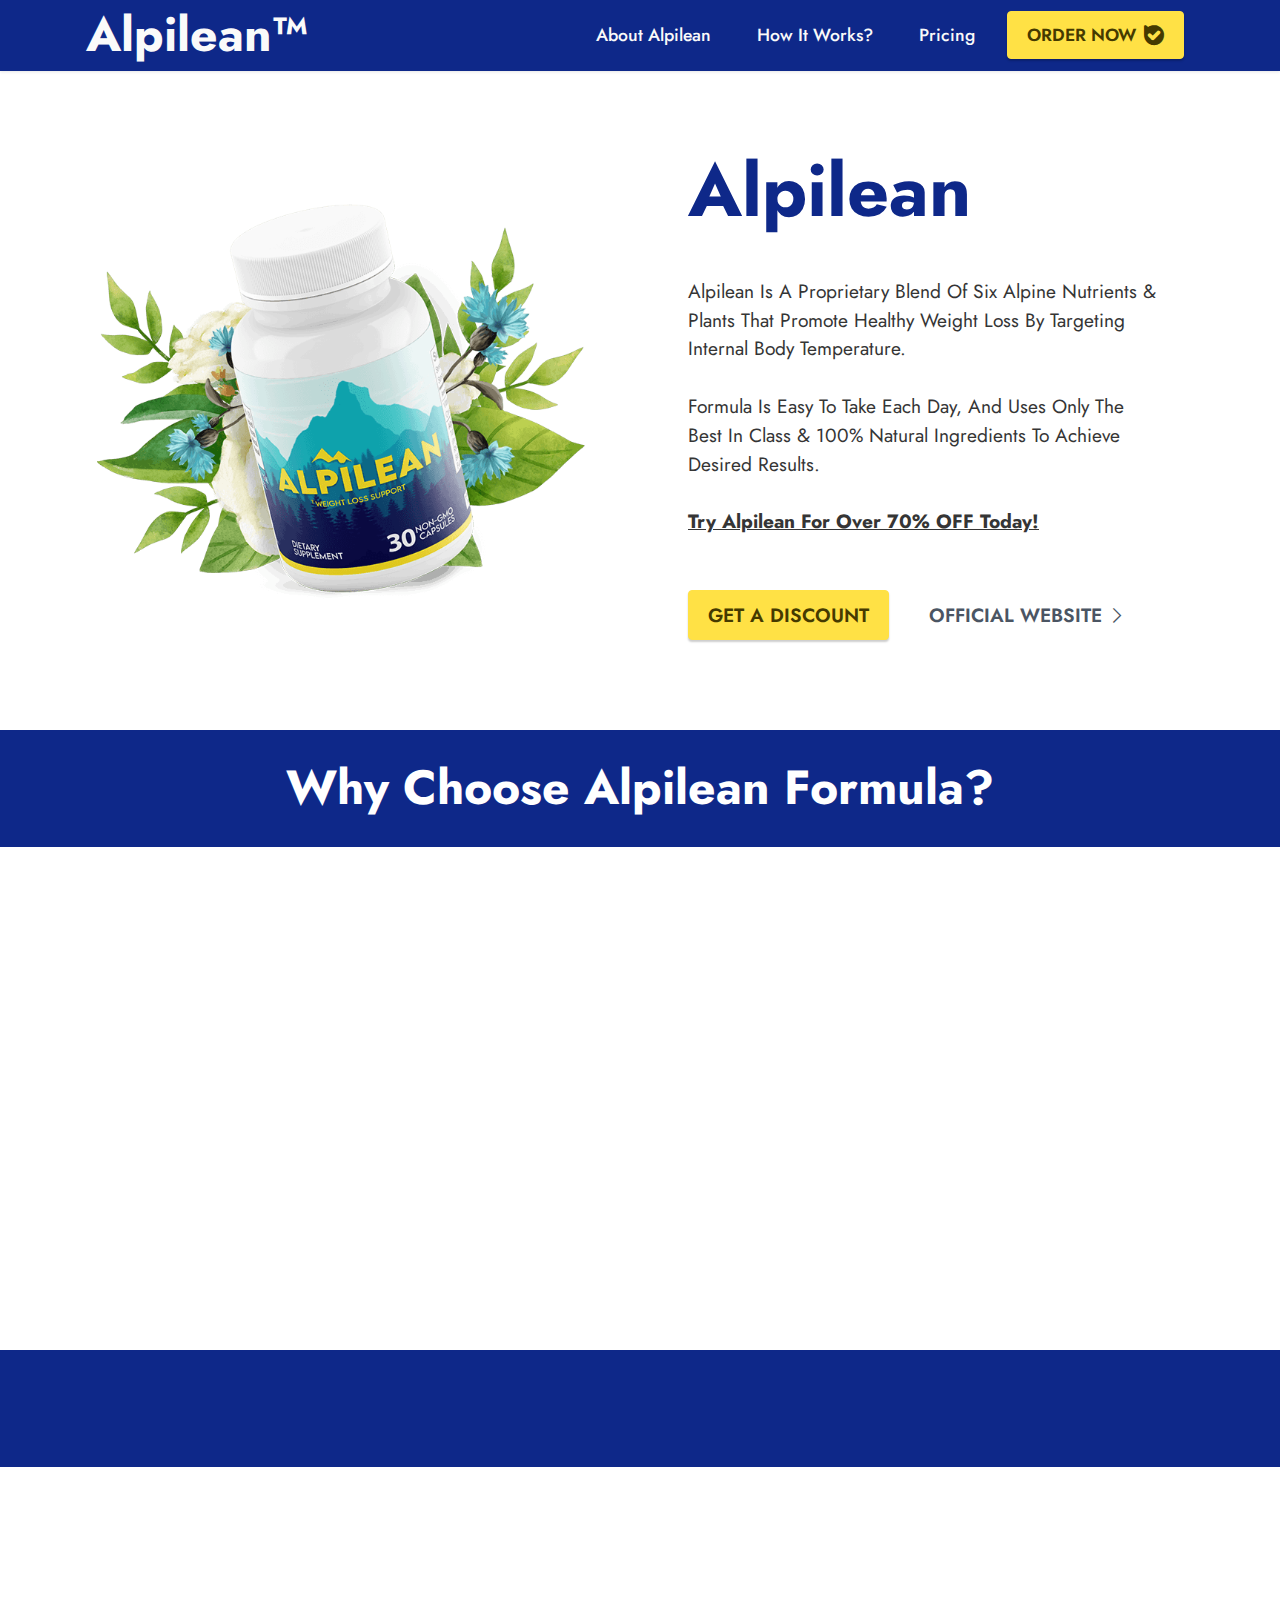
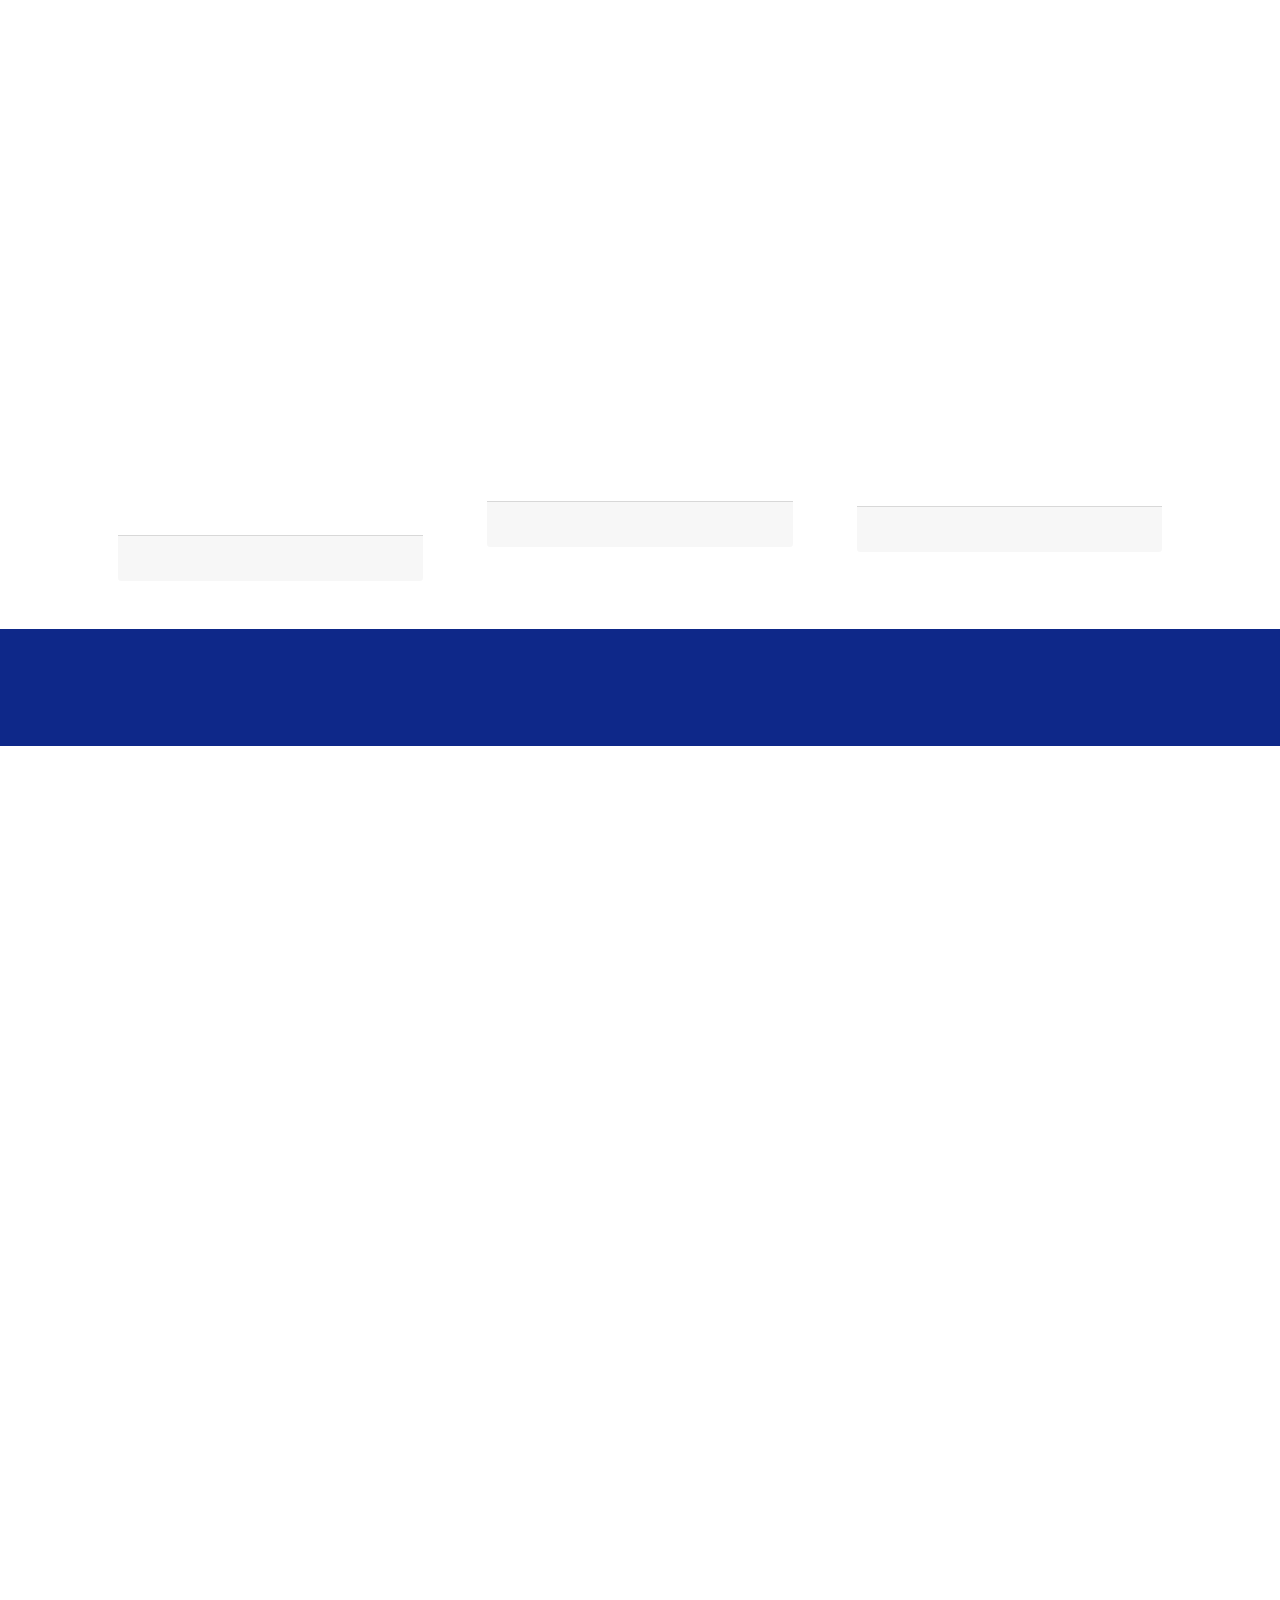
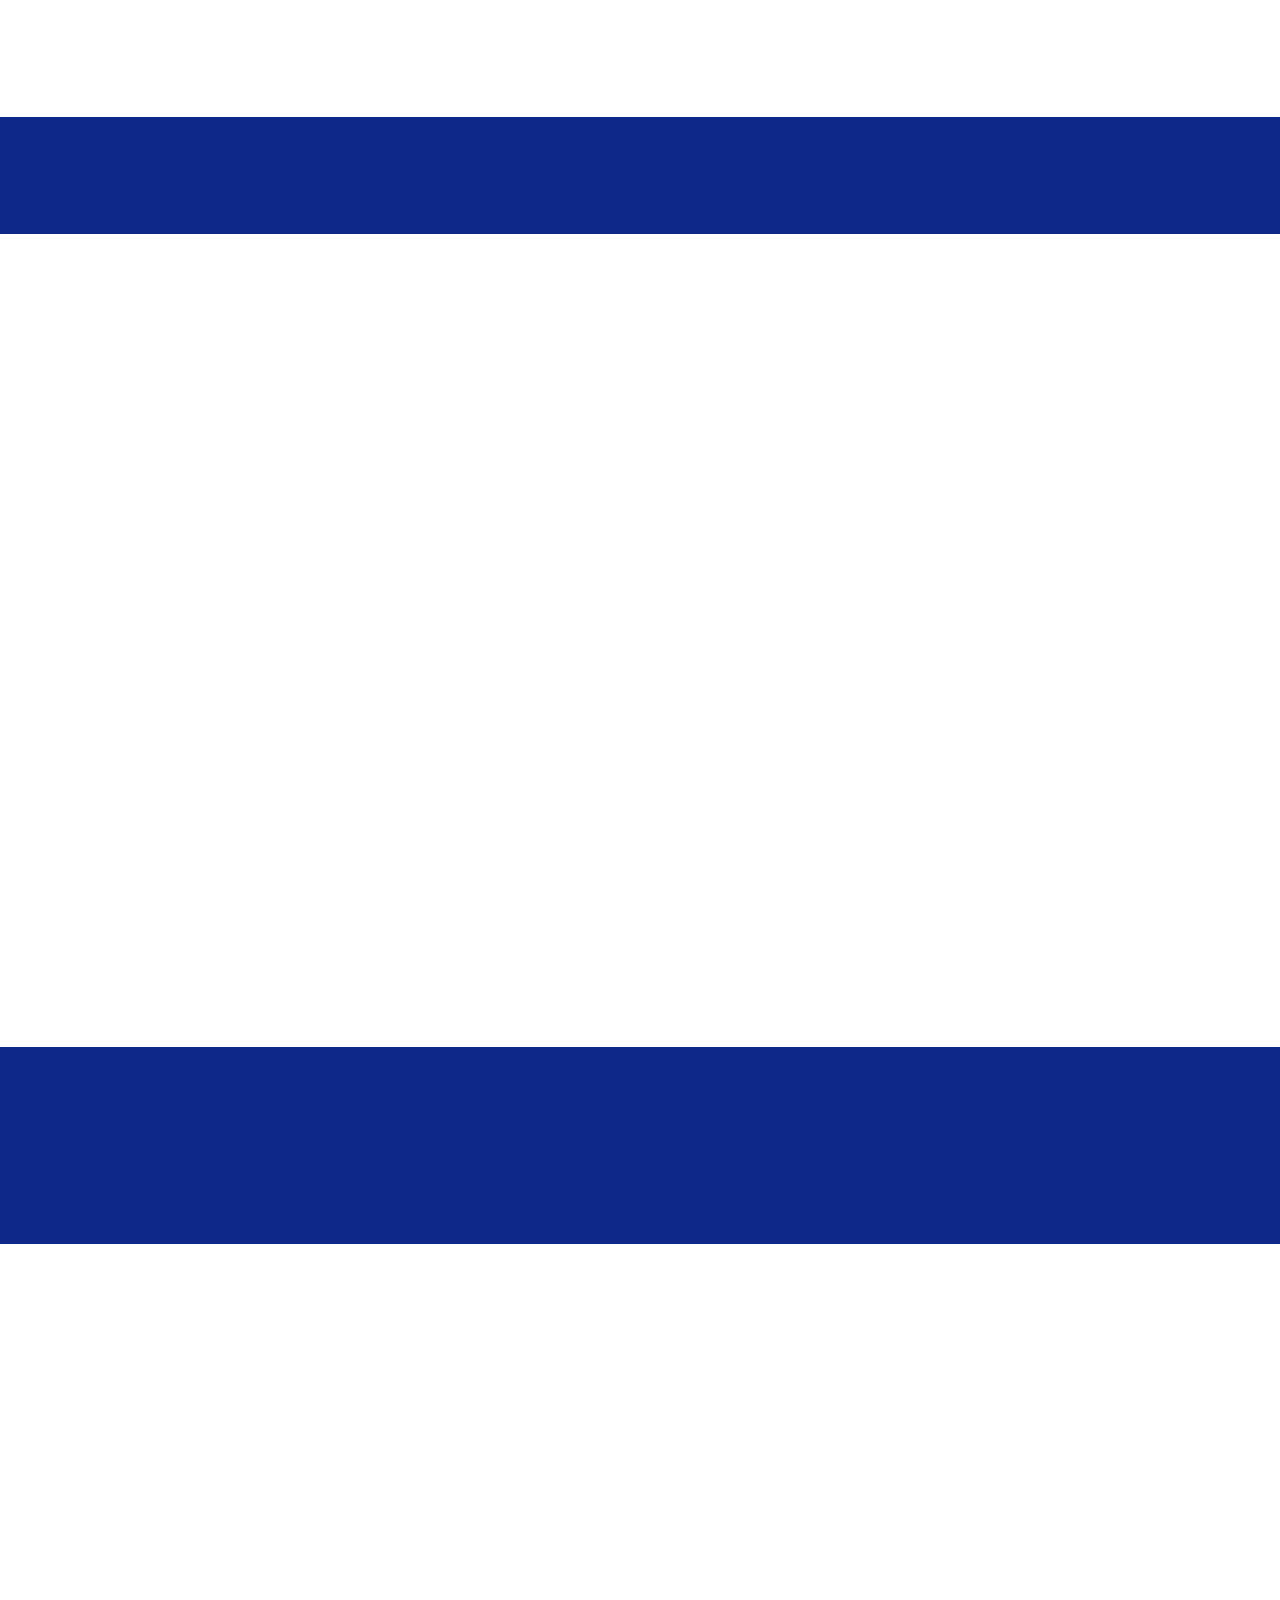
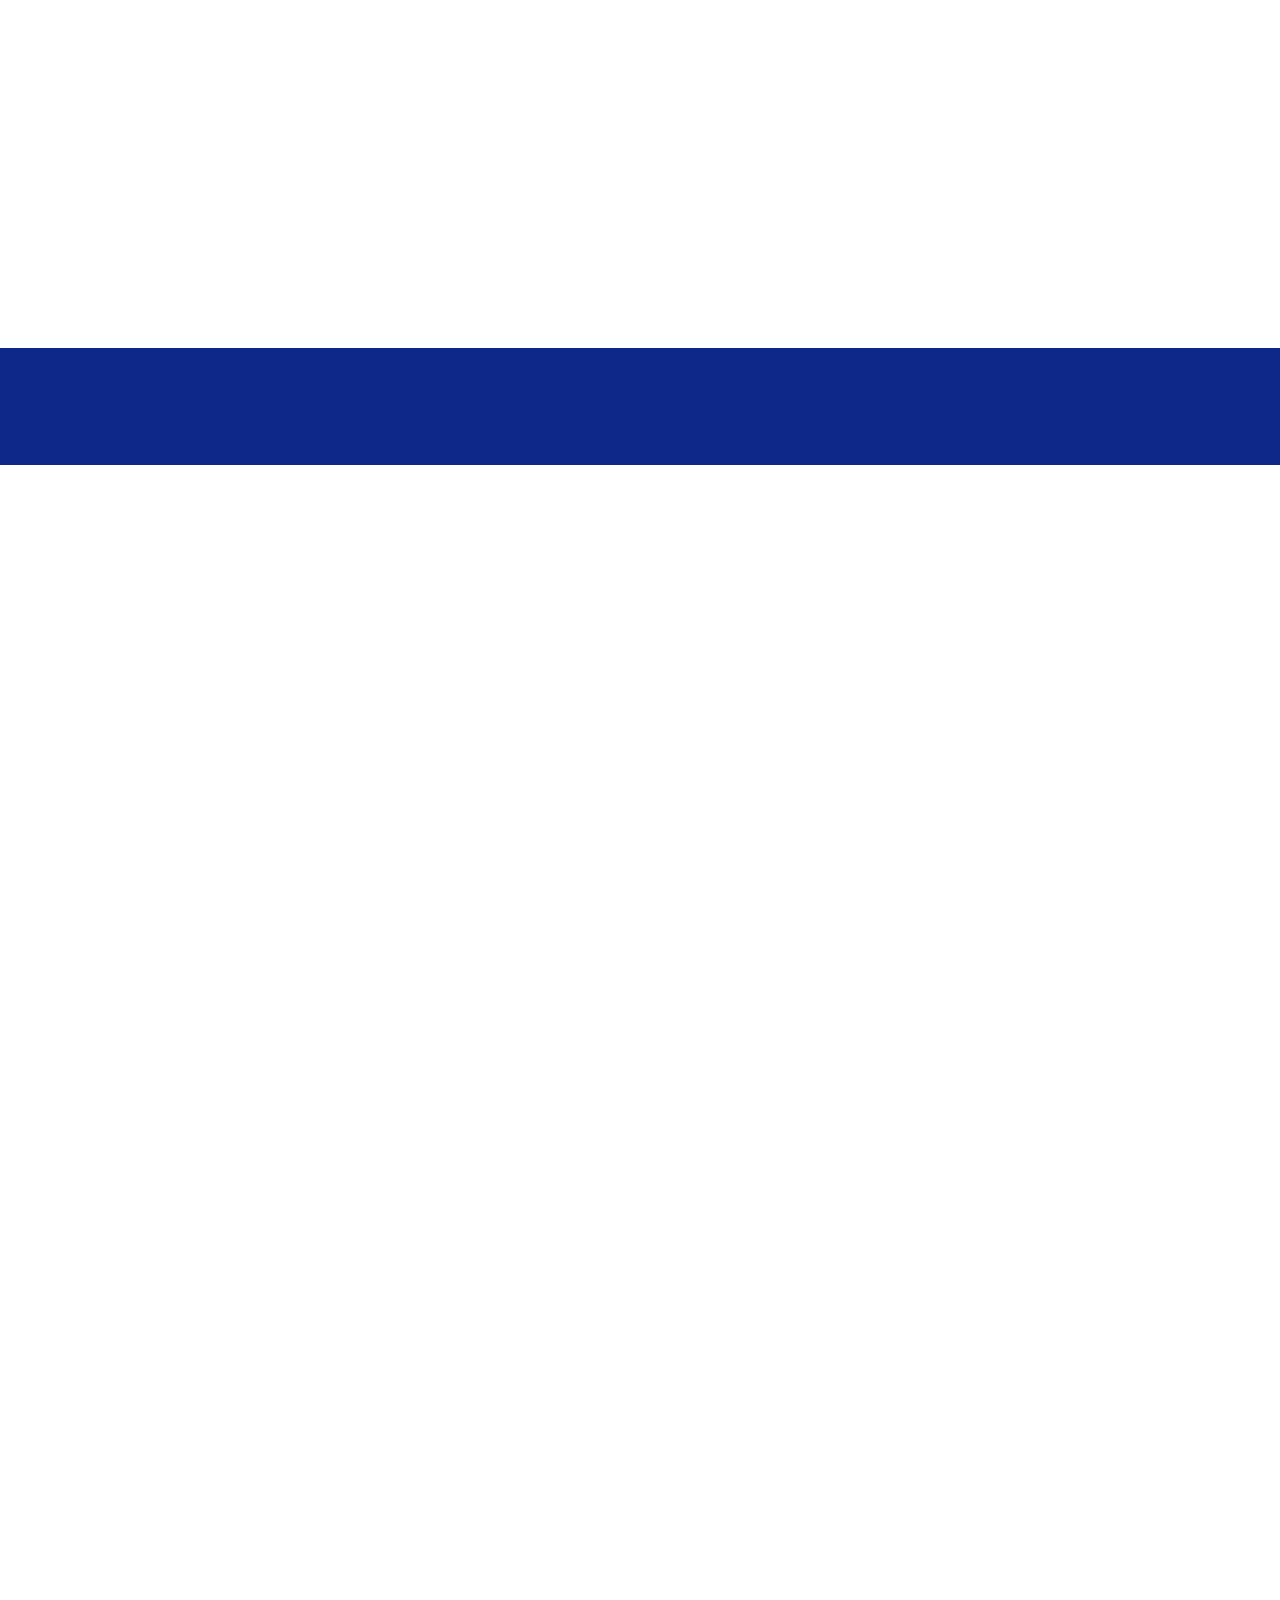
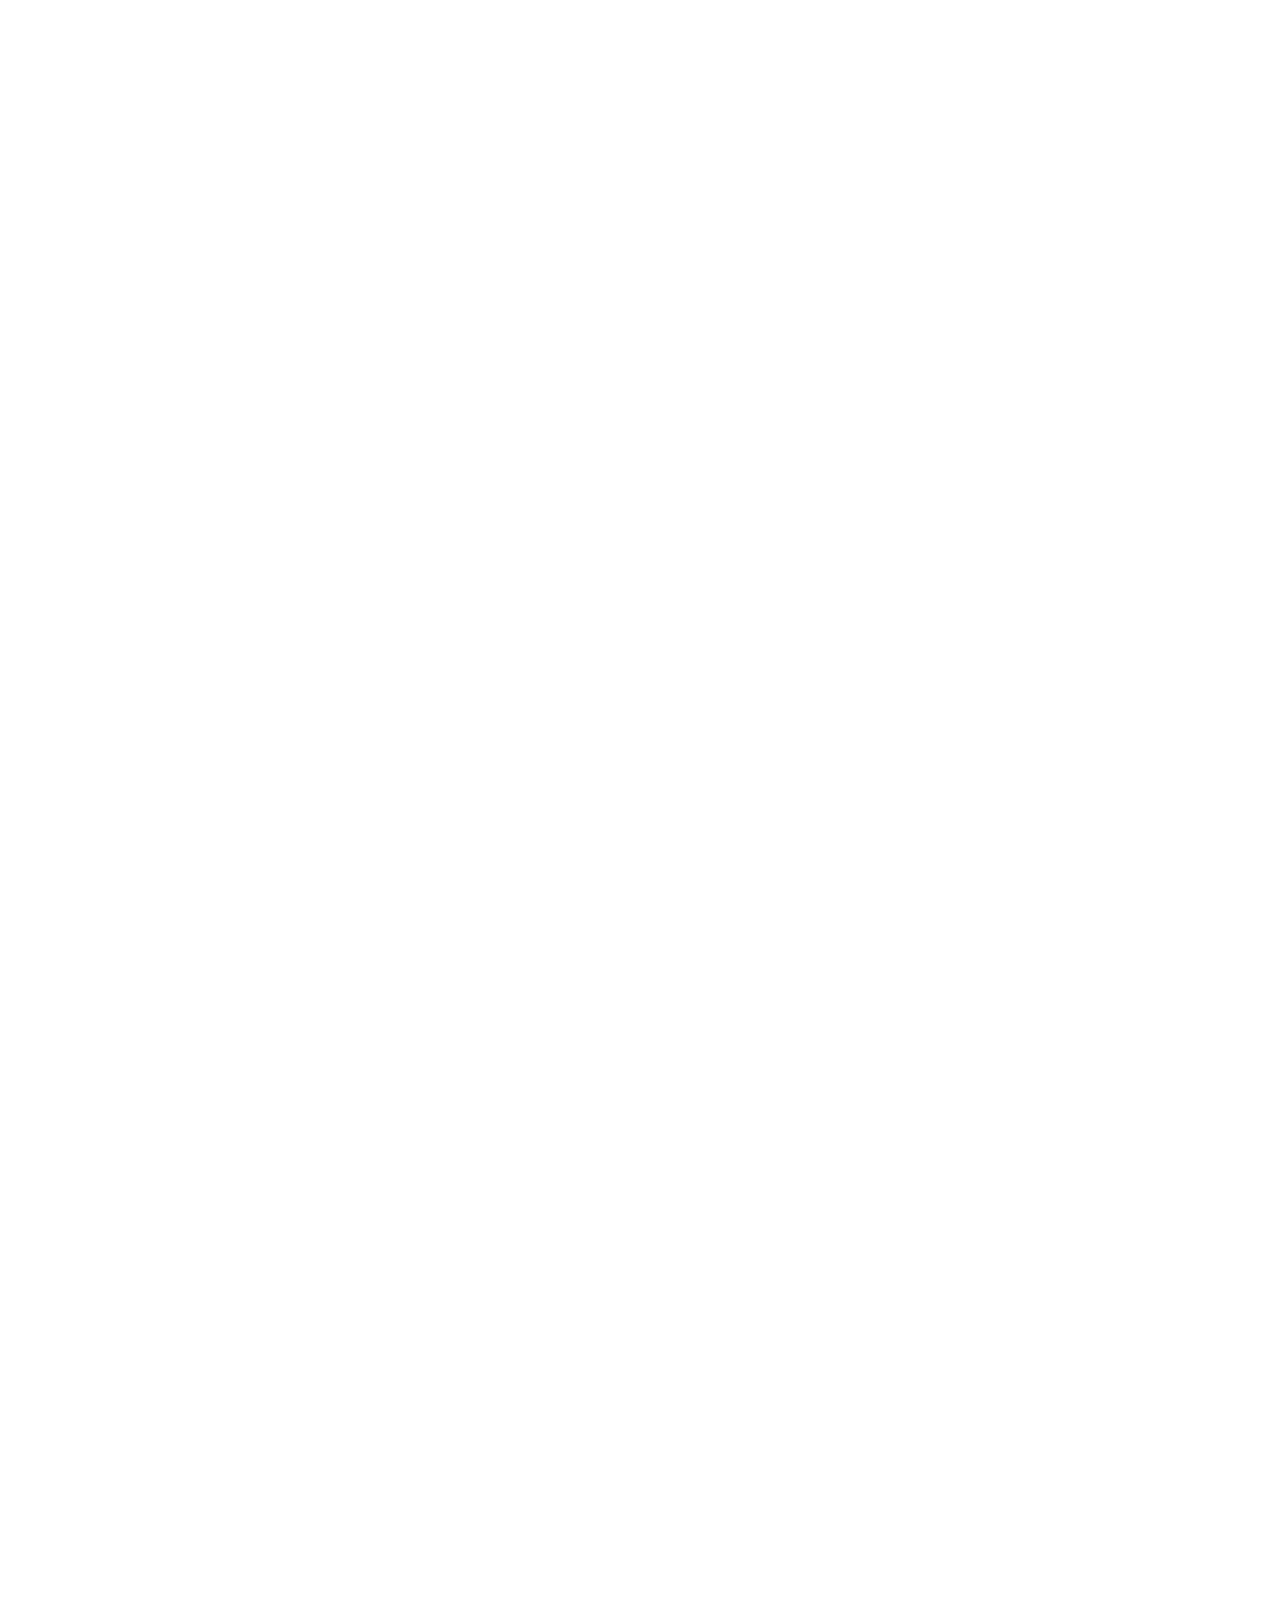
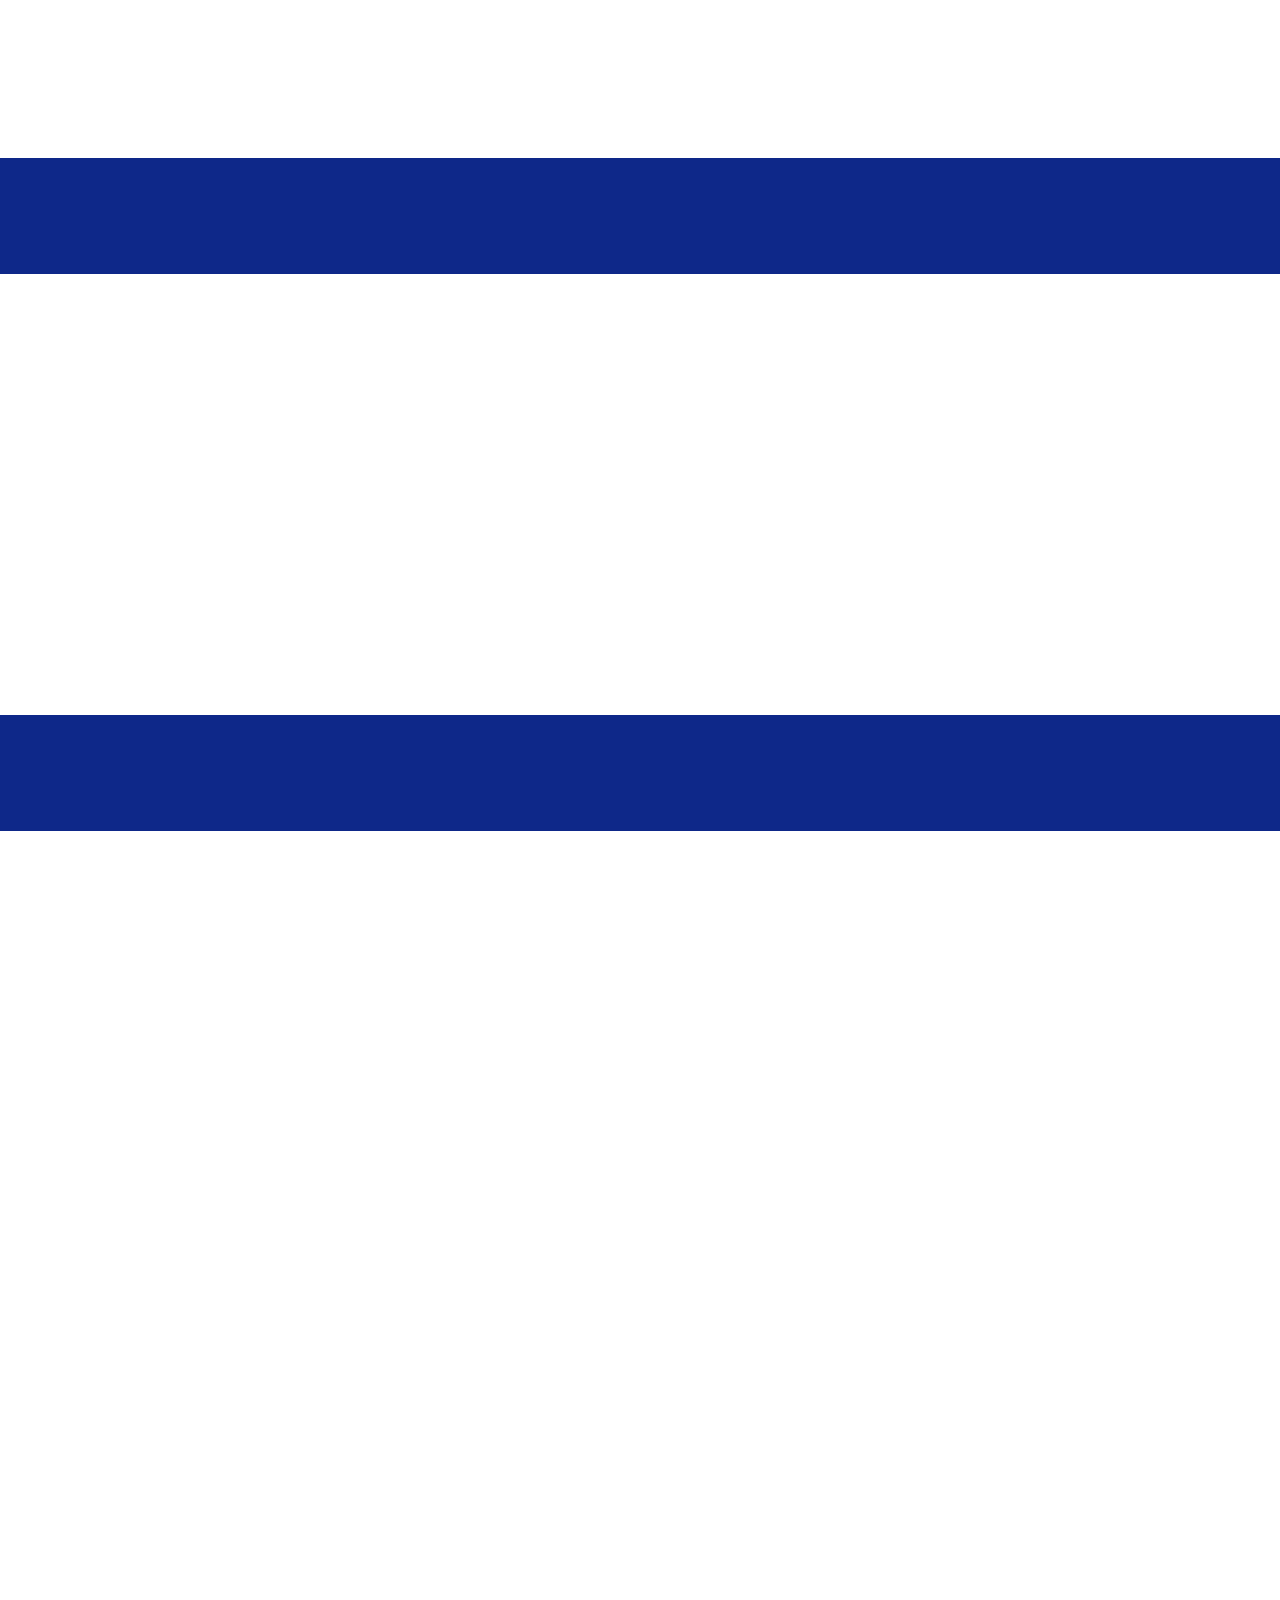
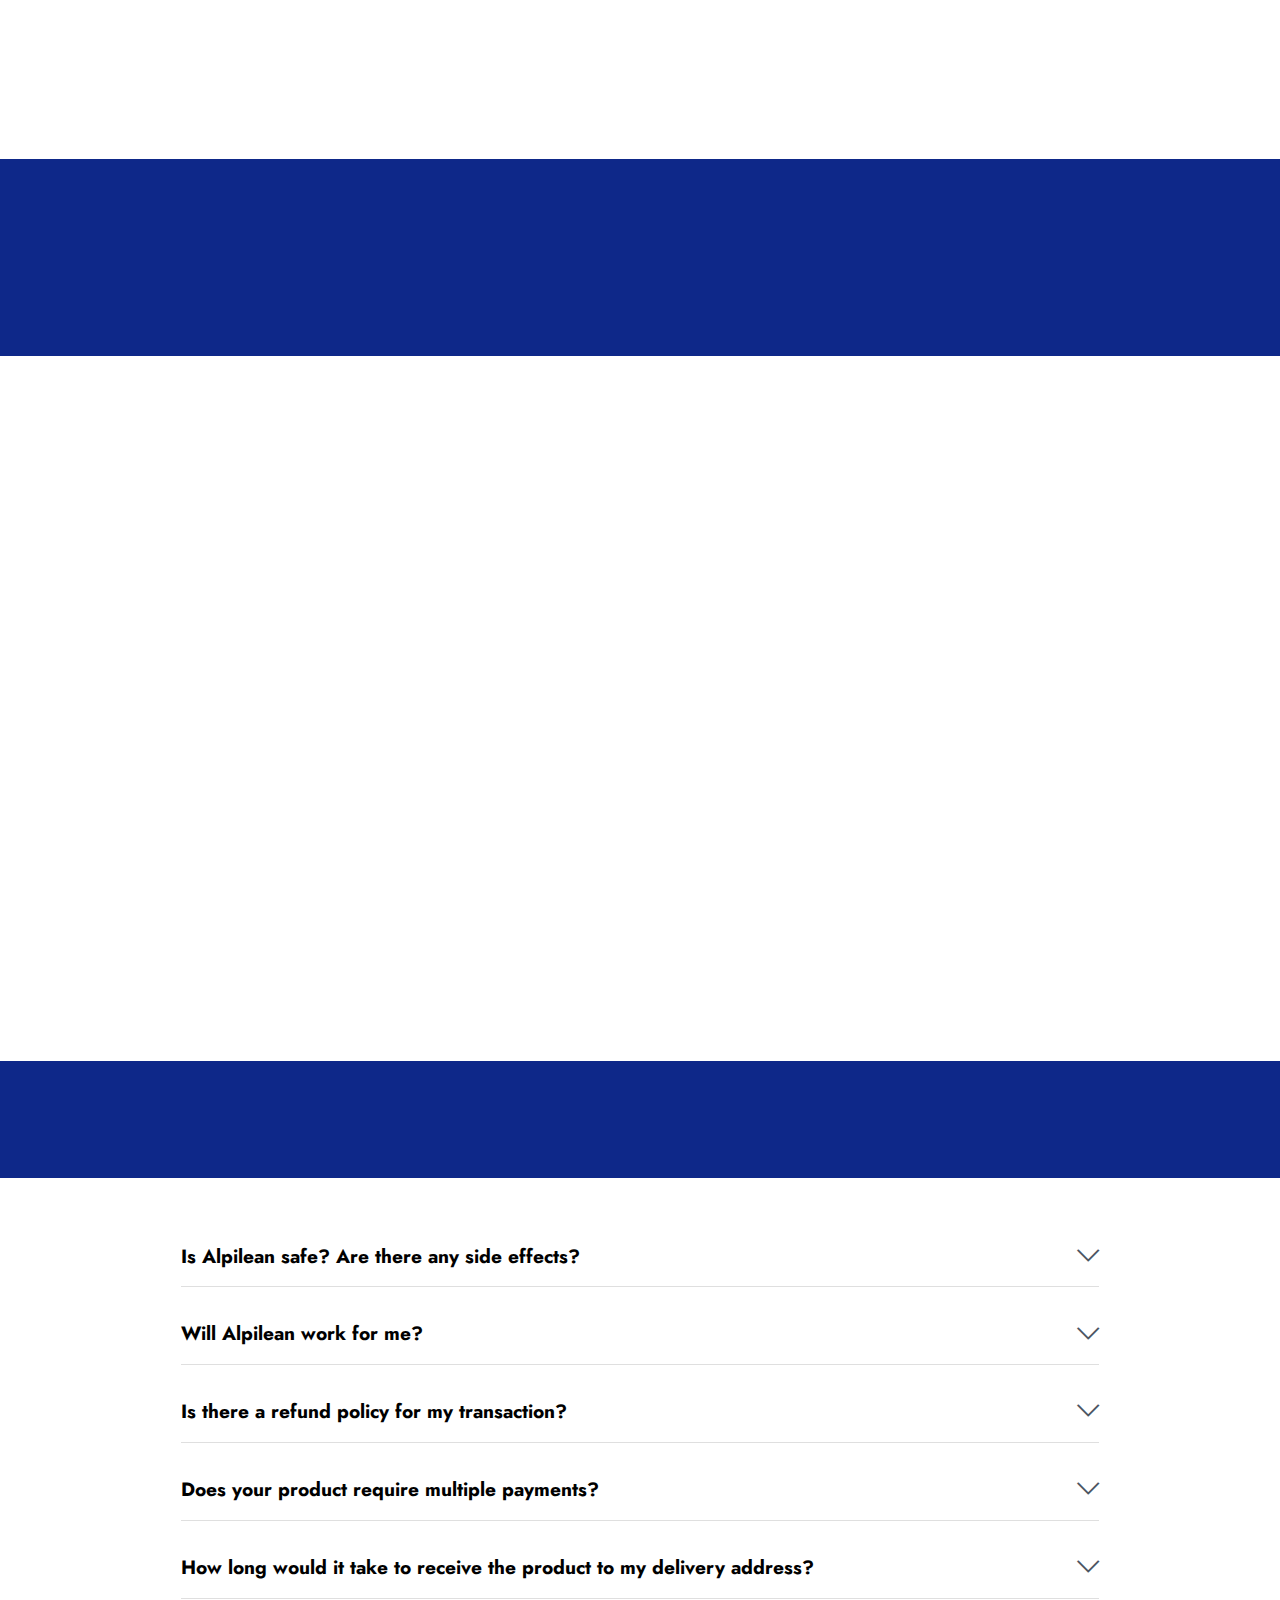
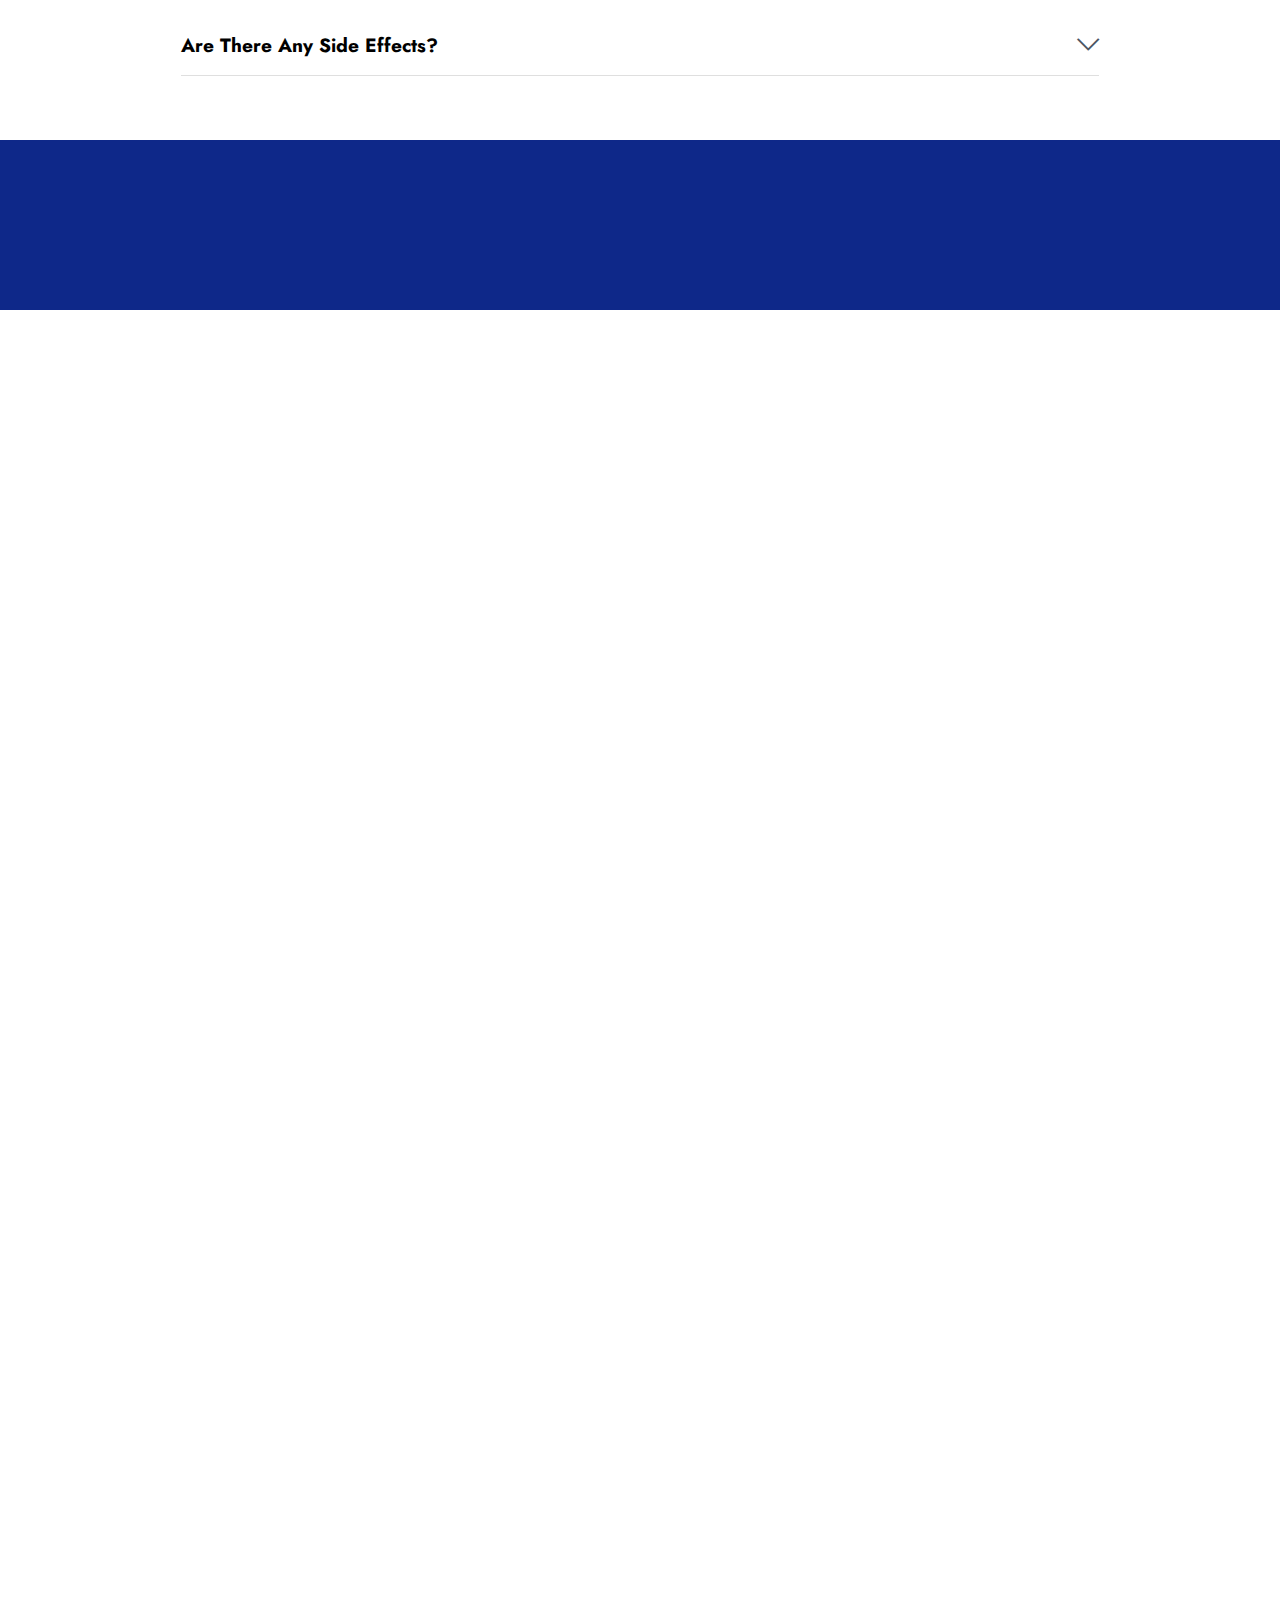
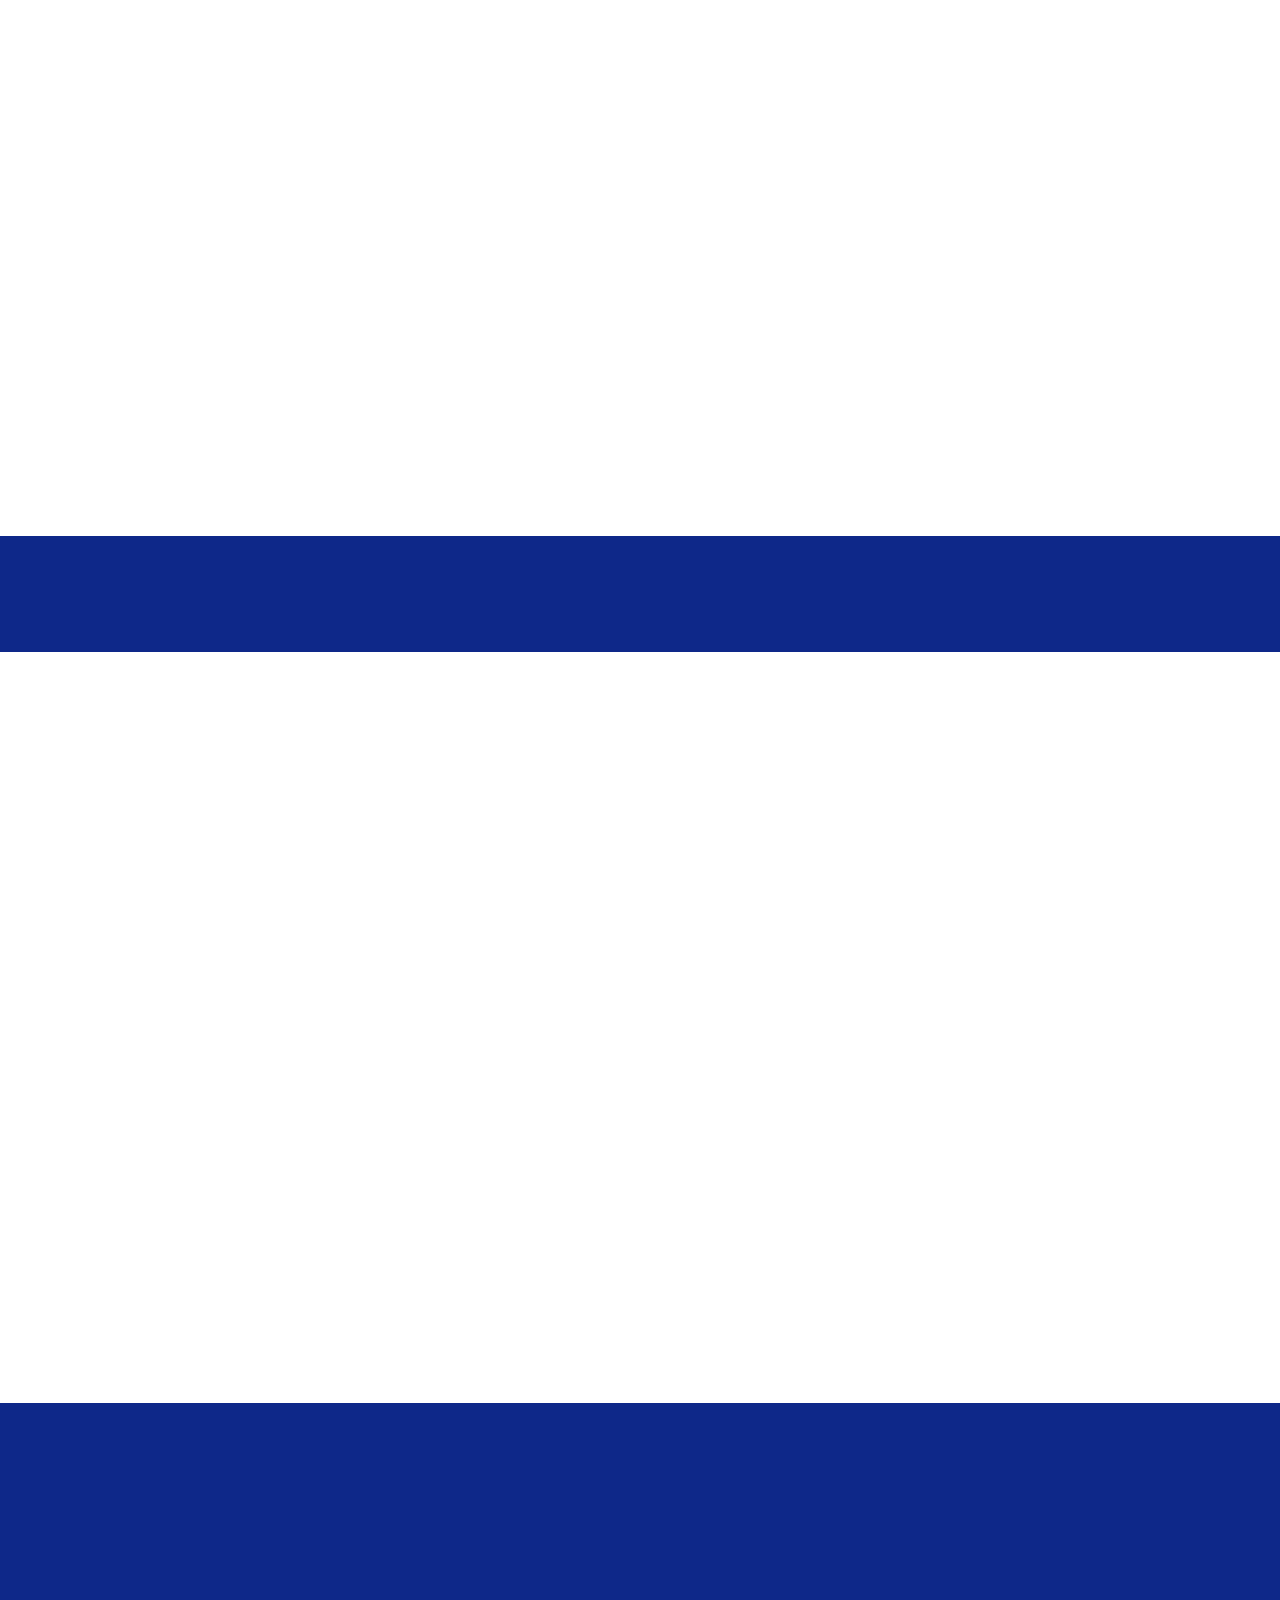
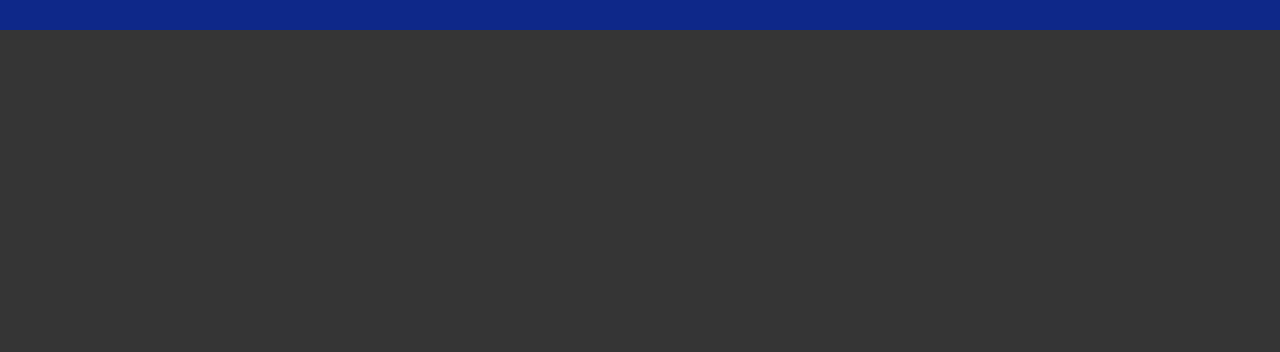
==== index.html @ e5022498 "Add files via upload" ====
<!DOCTYPE html>
<html  >
<head>
  
  <meta charset="UTF-8">
  <meta http-equiv="X-UA-Compatible" content="IE=edge">
  
  <meta name="twitter:card" content="summary_large_image"/>
  <meta name="twitter:image:src" content="">
  <meta property="og:image" content="">
  <meta name="twitter:title" content="Alpilean™ supplement (Official) | Alpilean 70% Off Today!">
  <meta name="viewport" content="width=device-width, initial-scale=1, minimum-scale=1">
  <link rel="shortcut icon" href="assets/images/favicon-main-128x128.png" type="image/x-icon">
  <meta name="description" content="Alpilean Is A Proprietary Blend Of Six Alpine Nutrients & Plants That Promote Healthy Weight Loss By Targeting Internal Body Temperature.">
  
  
  <title>Alpilean™ supplement (Official) | Alpilean 70% Off Today!</title>
  <link rel="stylesheet" href="assets/web/assets/mobirise-icons2/mobirise2.css">
  <link rel="stylesheet" href="assets/web/assets/mobirise-icons/mobirise-icons.css">
  <link rel="stylesheet" href="assets/bootstrap/css/bootstrap.min.css">
  <link rel="stylesheet" href="assets/bootstrap/css/bootstrap-grid.min.css">
  <link rel="stylesheet" href="assets/bootstrap/css/bootstrap-reboot.min.css">
  <link rel="stylesheet" href="assets/animatecss/animate.css">
  <link rel="stylesheet" href="assets/dropdown/css/style.css">
  <link rel="stylesheet" href="assets/socicon/css/styles.css">
  <link rel="stylesheet" href="assets/theme/css/style.css">
  <link rel="preload" href="https://fonts.googleapis.com/css?family=Jost:100,200,300,400,500,600,700,800,900,100i,200i,300i,400i,500i,600i,700i,800i,900i&display=swap" as="style" onload="this.onload=null;this.rel='stylesheet'">
  <noscript><link rel="stylesheet" href="https://fonts.googleapis.com/css?family=Jost:100,200,300,400,500,600,700,800,900,100i,200i,300i,400i,500i,600i,700i,800i,900i&display=swap"></noscript>
  <link rel="preload" as="style" href="assets/mobirise/css/mbr-additional.css"><link rel="stylesheet" href="assets/mobirise/css/mbr-additional.css" type="text/css">
  
  
  
  <meta http-equiv="content-language" content="en-us">
<meta name="keywords" content="alpilean, buy alpilean, alpilean supplement">
</head>
<body>
  
  <section data-bs-version="5.1" class="menu menu2 cid-tmAYGHW7QI" once="menu" id="menu2-29">
    
    <nav class="navbar navbar-dropdown navbar-expand-lg">
        <div class="container">
            <div class="navbar-brand">
                
                <span class="navbar-caption-wrap"><a class="navbar-caption text-white text-primary display-2" href="index.html">Alpilean™</a></span>
            </div>
            <button class="navbar-toggler" type="button" data-toggle="collapse" data-bs-toggle="collapse" data-target="#navbarSupportedContent" data-bs-target="#navbarSupportedContent" aria-controls="navbarNavAltMarkup" aria-expanded="false" aria-label="Toggle navigation">
                <div class="hamburger">
                    <span></span>
                    <span></span>
                    <span></span>
                    <span></span>
                </div>
            </button>
            <div class="collapse navbar-collapse" id="navbarSupportedContent">
                <ul class="navbar-nav nav-dropdown" data-app-modern-menu="true"><li class="nav-item"><a class="nav-link link text-white text-primary display-4" href="index.html#content4-4">About Alpilean</a>
                    </li><li class="nav-item"><a class="nav-link link text-white text-primary display-4" href="index.html#content4-6">How It Works?</a></li><li class="nav-item"><a class="nav-link link text-white text-primary display-4" href="index.html#content4-2f">Pricing</a></li></ul>
                
                <div class="navbar-buttons mbr-section-btn"><a class="btn btn-warning display-4" href="https://a56e4vwnuas-vv9-tknbj4wp8k.hop.clickbank.net/?tid=invalid" rel="nofollow"><span class="socicon socicon-bale mbr-iconfont mbr-iconfont-btn" style="font-size: 20px;"></span>ORDER NOW</a></div>
            </div>
        </div>
    </nav>
</section>

<section data-bs-version="5.1" class="header14 cid-tmAWnNTbYr" id="header14-28">

    

    
    

    <div class="container">
        <div class="row justify-content-center align-items-center">
            <div class="col-12 col-md-6 image-wrapper">
                <a href="https://a56e4vwnuas-vv9-tknbj4wp8k.hop.clickbank.net/?tid=invalid" rel="nofollow"><img src="assets/images/alpilean-home-726x537.png" alt="Buy Now"></a>
            </div>
            <div class="col-12 col-md">
                <div class="text-wrapper">
                    <h1 class="mbr-section-title mbr-fonts-style mb-3 display-1"><strong>Alpilean</strong></h1>
                    <p class="mbr-text mbr-fonts-style display-7">
                        <br>Alpilean Is A Proprietary Blend Of Six Alpine Nutrients &amp; Plants That Promote Healthy Weight Loss By Targeting Internal Body Temperature.<br><br>Formula Is Easy To Take Each Day, And Uses Only The Best In Class &amp; 100% Natural Ingredients To Achieve Desired Results.<br><br><strong><u>Try Alpilean For Over 70% OFF Today!</u><br></strong><br></p>
                    <div class="mbr-section-btn mt-3"><a class="btn btn-warning display-7" href="https://a56e4vwnuas-vv9-tknbj4wp8k.hop.clickbank.net/?tid=invalid" rel="nofollow"><font face="Moririse2"><br></font>GET A DISCOUNT</a> <a class="btn btn-primary-outline display-7" href="https://a56e4vwnuas-vv9-tknbj4wp8k.hop.clickbank.net/?tid=invalid" rel="nofollow"><span class="mobi-mbri mobi-mbri-arrow-next mbr-iconfont mbr-iconfont-btn" style="font-size: 15px;"></span><font face="Moririse2"><br></font>OFFICIAL WEBSITE</a></div>
                </div>
            </div>
        </div>
    </div>
</section>

<section data-bs-version="5.1" class="content4 cid-tkw43LLXRT" id="content4-1a">
    

    
    
    <div class="container">
        <div class="row justify-content-center">
            <div class="title col-md-12 col-lg-12">
                <h3 class="mbr-section-title mbr-fonts-style align-center mb-4 display-2"><strong>Why Choose Alpilean Formula?</strong></h3>
                
                
            </div>
        </div>
    </div>
</section>

<section data-bs-version="5.1" class="team1 cid-tkw4m1pY9d" id="team1-1b">
    

    
    
    <div class="container">
        <div class="row justify-content-center">
            
            <div class="col-sm-6 col-lg-3">
                <div class="card-wrap">
                    <div class="image-wrap">
                        <img src="assets/images/untitled-200-120-px-2-500x300.png" alt="Made In USA">
                    </div>
                    <div class="content-wrap">
                        <h5 class="mbr-section-title card-title mbr-fonts-style align-center m-0 display-5"><strong>Made In USA</strong></h5>
                        
                        <p class="card-text mbr-fonts-style align-center display-7">
                            Our Alpilean dietary supplement is proudly formulated in the United States of America.
                        </p>
                        
                        
                    </div>
                </div>
            </div>

            <div class="col-sm-6 col-lg-3">
                <div class="card-wrap">
                    <div class="image-wrap">
                        <img src="assets/images/untitled-200-120-px-1-500x300.png" alt="GMP Certified">
                    </div>
                    <div class="content-wrap">
                        <h5 class="mbr-section-title card-title mbr-fonts-style align-center m-0 display-5"><strong>GMP Certified</strong></h5>
                        
                        <p class="card-text mbr-fonts-style align-center display-7">
                            Good Manufacturing Practice certified ensuring pharmaceutical grade quality.
                        </p>
                        
                        
                    </div>
                </div>
            </div>

            <div class="col-sm-6 col-lg-3">
                <div class="card-wrap">
                    <div class="image-wrap">
                        <img src="assets/images/untitled-200-120-px-500x300.png" alt="FDA Approved">
                    </div>
                    <div class="content-wrap">
                        <h5 class="mbr-section-title card-title mbr-fonts-style align-center m-0 display-5"><strong>FDA Approved</strong></h5>
                        
                        <p class="card-text mbr-fonts-style align-center display-7">Alpilean&nbsp;is formulated in a FDA registered facility which adheres to strict FDA regulations.
                        </p>
                        
                        
                    </div>
                </div>
            </div>

            <div class="col-sm-6 col-lg-3">
                <div class="card-wrap">
                    <div class="image-wrap">
                        <img src="assets/images/untitled-200-120-px-3-500x300.png" alt="Natural Product">
                    </div>
                    <div class="content-wrap">
                        <h5 class="mbr-section-title card-title mbr-fonts-style align-center m-0 display-5"><strong>100% Natural</strong></h5>
                        
                        <p class="card-text mbr-fonts-style align-center display-7">
                            We are proud to say that Alpilean is an All Natural, Non-GMO and Gluten-Free supplement.
                        </p>
                        
                        
                    </div>
                </div>
            </div>
        </div>
    </div>
</section>

<section data-bs-version="5.1" class="content4 cid-tkwapwRYSb" id="content4-1h">
    

    
    
    <div class="container">
        <div class="row justify-content-center">
            <div class="title col-md-12 col-lg-12">
                <h3 class="mbr-section-title mbr-fonts-style align-center mb-4 display-2"><strong>Alpilean Proven By Thousands</strong></h3>
                
                
            </div>
        </div>
    </div>
</section>

<section data-bs-version="5.1" class="team1 cid-tkwaK0DLYn" id="team1-1i">
    

    <div class="JCB container">
    
        <div class="media-container-row">
            <div class="mbr-testimonial p-3 align-center col-12 col-md-6 col-lg-4">
                <div class="panel-item p-3 JCB_User">
                    <div class="card-block ">
                        <div class="testimonial-photo">
                            <img src="assets/images/out-17-709x372.png" alt="Review Image 1">
                        </div>
                        
                         <p class="StarBox"><img src="assets/images/stars-3-400x60.png" alt="Star Rating"></p>
                        <p style="font-size:25px"><strong>Verified Purchase&nbsp;</strong>✅</p>
                        <p class="mbr-text mbr-fonts-style display-7"><font style="font-size:23px;color:#1e5380;"><strong>Deborah is 34 lbs lighter so far...!</strong></font><br>"My daughter felt ashamed of me picking her up from school as she was afraid that other kids would call me fat. However, after shedding 34 pounds with Alpilean, I feel and look fantastic. I even fit into my jeans from 15 years ago, which is incredible. Most importantly, my daughter is proud to call me her mom. I couldn't be happier."&nbsp;<br>
                        </p>
                    </div>
                    <div class="card-footer">
                        <div class="mbr-author-name mbr-bold mbr-fonts-style display-7"><em>Deborah G. - Wyoming, USA</em></div>
                        
                    </div>
                </div>
            </div>

            <div class="mbr-testimonial p-3 align-center col-12 col-md-6 col-lg-4">
                <div class="panel-item p-3 JCB_User">
                    <div class="card-block">
                        <div class="testimonial-photo">
                            <img src="assets/images/out-18-709x372.png" alt="Review Image 2">
                        </div>
                         <p class="StarBox"><img src="assets/images/stars-3-400x60.png" alt="Star Rating"></p>
                        <p style="font-size:25px"><strong>Verified Purchase&nbsp;</strong>✅</p>
                        <p class="mbr-text mbr-fonts-style display-7"><font style="font-size:23px;color:#1e5380;"><strong>Grant has dropped 28 lbs…!</strong></font><br>"After trying numerous weight loss diets and plans with no success, I stumbled upon the Alpilean video, and everything changed. With Alpilean, I have now lost 28 pounds effortlessly while still eating normally, which is a stark contrast to when I was starving myself. I feel much better now, breathing easier, and my snoring has ceased."</p>
                    </div>
                    <div class="card-footer">
                        <div class="mbr-author-name mbr-bold mbr-fonts-style display-7"><em>Grant M. - New York, USA</em></div>
                        
                    </div>
                </div>
            </div>

            <div class="mbr-testimonial p-3 align-center col-12 col-md-6 col-lg-4">
                <div class="panel-item p-3 JCB_User">
                    <div class="card-block">
                        <div class="testimonial-photo">
                            <img src="assets/images/out-19-709x372.png" alt="Review Image 3">
                        </div>
                        <p class="StarBox"><img src="assets/images/stars-3-400x60.png" alt="Star Rating"></p>
                        <p style="font-size:25px"><strong>Verified Purchase&nbsp;</strong>✅</p>
                        
                        <p class="mbr-text mbr-fonts-style display-7"><strong><font style="font-size:23px;color:#1e5380;">Leona melted 33lbs in no time…!</font><br></strong>“Taking Alpilean daily has transformed my body, with my flabby arms and belly melting away like magic. It may seem unreal, but this simple yet effective solution has helped me shed three dress sizes, leaving me feeling proud and confident with my new sexy body. Thank you, Alpilean!”<br></p>
                    </div>
                    <div class="card-footer">
                        <div class="mbr-author-name mbr-bold mbr-fonts-style display-7"><em>Leona T. - Delaware, USA</em></div>
                        
                    </div>
                </div>
            </div>

            

            

            
        </div>
    </div>  
     
</section>

<section data-bs-version="5.1" class="content4 cid-tjtwnSRDdB" id="content4-4">
    

    
    
    <div class="container">
        <div class="row justify-content-center">
            <div class="title col-md-12 col-lg-12">
                <h3 class="mbr-section-title mbr-fonts-style align-center mb-4 display-2"><strong>What Is Alpilean?</strong></h3>
                
                
            </div>
        </div>
    </div>
</section>

<section data-bs-version="5.1" class="header11 cid-tjtwWIp2h5" id="header11-5">

    

    
    

    <div class="container-fluid">
        <div class="row justify-content-center">
            <div class="col-12 col-md-5 image-wrapper">
                <img class="w-100" src="assets/images/out-14-1120x1347.png" alt="Supplement">
            </div>
            <div class="col-12 col-md">
                <div class="text-wrapper text-center">
                    
                    <p class="mbr-text mbr-fonts-style display-7">Alpilean is a cutting-edge dietary supplement that is specially formulated to help people lose weight in a healthy and natural way. The product contains a proprietary blend of six scientifically-proven alpine ingredients that support healthy weight loss. Alpilean is different from other weight loss supplements on the market because it focuses on targeting the body's internal temperature, rather than relying on dieting or exercise.
<br>
<br>The Alpilean supplement works by increasing the core body temperature, which in turn increases the metabolism. This process speeds up the body's calorie burning process, leading to weight loss. Unlike other weight loss supplements, Alpilean is made with 100% natural ingredients and is free from any known side effects.<br>
<br>Alpilean is not just a weight loss supplement; it also helps to boost immunity and encourage healthy metabolic processes. The vitamin and mineral complex in each bottle of Alpilean aids in weight management and health maintenance, even when you are sleeping.
<br>
<br>In addition to promoting healthy weight loss, Alpilean has other health benefits. The product supports healthy muscle mass, aids in detoxing the entire body, and maintains healthy digestion. The six herbal, alpine nutritional ingredients in Alpilean stimulate metabolism, support a strong immune system, and naturally rev up your fat-burning engine.
<br>
<br>Overall, Alpilean is a natural remedy that targets the root of the problem by using a unique blend of ingredients that have obtained alpine nutrients. By using the formula for a recommended time, you can experience a range of health benefits while achieving your weight loss goals.<br></p>
                    <div class="mbr-section-btn mt-3"><a class="btn btn-warning display-7" href="https://a56e4vwnuas-vv9-tknbj4wp8k.hop.clickbank.net/?tid=invalid" rel="nofollow"><span class="mobi-mbri mobi-mbri-arrow-next mbr-iconfont mbr-iconfont-btn" style="font-size: 15px;"></span>BUY ALPILEAN NOW</a></div>
                </div>
            </div>
        </div>
    </div>
</section>

<section data-bs-version="5.1" class="content4 cid-tjtxWwqj42" id="content4-6">
    

    
    
    <div class="container">
        <div class="row justify-content-center">
            <div class="title col-md-12 col-lg-12">
                <h3 class="mbr-section-title mbr-fonts-style align-center mb-4 display-2"><strong>How Does Alpilean Works?</strong></h3>
                
                
            </div>
        </div>
    </div>
</section>

<section data-bs-version="5.1" class="content5 cid-sKy7tkCOig cid-tjtzqzBvQT" id="content5-7">
    
    <div class="container">
        <div class="row justify-content-center">
            <div class="col-md-12 col-lg-10">
                
                
                <p class="mbr-text mbr-fonts-style display-7">Alpilean is a cutting-edge weight loss supplement that targets the internal body temperature to accelerate metabolism and promote healthy weight loss. By increasing core body temperature, Alpilean activates an enzyme called AMPK, which increases energy expenditure and leads to increased calorie burning. <br><br>The six clinically proven alpine ingredients in Alpilean work together to dissolve fat and support healthy metabolic processes, even while the user is sleeping.<br>
<br>Being 100% Natural and free from any known side effects makes it unique and better than most of the supplements in the market.&nbsp;<br></p>
            </div>
        </div>
    </div>
</section>

<section data-bs-version="5.1" class="content8 cid-tjtzAQHko8" id="content8-8">
    
    <div class="container">
        <div class="row justify-content-center">
            <div class="counter-container col-md-12 col-lg-10">
                
                <div class="mbr-text mbr-fonts-style display-7">
                    <ul>
                        <li>Alpilean works by targeting the internal body temperature, which is responsible for the body's metabolic rate.
</li><li>By increasing the core body temperature, Alpilean activates an enzyme called AMPK, which leads to increased energy expenditure and calorie burning.
</li><li>The six science-backed ingredients in Alpilean, including algae, citrus bioflavonoids, ginger, turmeric, and moringa leaf, work together to accelerate weight loss.
</li><li>The supplement's natural ingredients help maintain healthy muscle mass and support detoxification of the body.
</li><li>Alpilean promotes healthy digestion and a strong immune system while naturally revving up the body's fat-burning engine.
</li><li>The unique blend of natural ingredients in Alpilean helps to dissolve fat and reduce overall body circumference, leading to healthy and natural weight loss.</li>
                    </ul>
                </div>
            </div>
        </div>
    </div>
</section>

<section data-bs-version="5.1" class="content4 cid-sKy7YKiKVs cid-tq5OSuAQeg" id="content4-2f">
    

   <div class="container">
        <div class="row justify-content-center">
            <div class="title col-md-12 col-lg-10">
                <h3 class="mbr-section-title mbr-fonts-style align-center mb-4 display-2">
                    <strong>Limited Time Special Pricing - Act Now!
                    </strong><br>

                </h3>
                <h4 class="mbr-section-subtitle align-center mbr-fonts-style mb-4 display-5"><strong>
                    Secure Your Alpilean Bottles While Stocks Last
                </strong></h4>
                
            </div>
        </div>
    </div>
</section>

<section data-bs-version="5.1" class="image3 cid-tjufRGoCIV" id="image3-l">
    

    
    

    <div class="container">
        <div class="row justify-content-center">
            <div class="col-12 col-lg-10">
                <div class="image-wrapper">
                    <a href="https://a56e4vwnuas-vv9-tknbj4wp8k.hop.clickbank.net/?tid=invalid" rel="nofollow"><img src="assets/images/out-16-2136x1416.png" alt="Price"></a>
                    
                </div>
            </div>
        </div>
    </div>
</section>

<section data-bs-version="5.1" class="content4 cid-tkw6WynXJP" id="content4-1c">
    

    
    
    <div class="container">
        <div class="row justify-content-center">
            <div class="title col-md-12 col-lg-12">
                <h3 class="mbr-section-title mbr-fonts-style align-center mb-4 display-2"><strong>Ingredients : Alpilean Supplement</strong></h3>
                
                
            </div>
        </div>
    </div>
</section>

<section data-bs-version="5.1" class="content5 cid-sKy7tkCOig cid-tkw70l93LY" id="content5-1d">
    
    <div class="container">
        <div class="row justify-content-center">
            <div class="col-md-12 col-lg-10">
                
                
                <p class="mbr-text mbr-fonts-style display-7">Alpilean is a natural weight loss supplement that claims to use a proprietary blend of six clinically proven alpine ingredients to promote healthy weight loss. <br><br>These six natural ingredients are carefully selected for their potential to target low body core temperatures, increase metabolic rate, and support fat burning.&nbsp;<br>
<br><strong>Here is a list of key ingredients found in Alpilean and how they contribute to your overall health:&nbsp;</strong><br></p>
            </div>
        </div>
    </div>
</section>

<section data-bs-version="5.1" class="image1 cid-ty5YGyeSEk" id="image1-2z">
    

    
    

    <div class="container">
        <div class="row align-items-center">
            <div class="col-12 col-lg-4">
                <div class="image-wrapper">
                    <img src="assets/images/untitled-design-2023-03-10t155629.464-680x450.png" alt="Golden Algae (Fucoxanthin)">
                    
                </div>
            </div>
            <div class="col-12 col-lg">
                <div class="text-wrapper">
                    <h3 class="mbr-section-title mbr-fonts-style mb-3 display-7"><strong>Golden Algae (Fucoxanthin)</strong></h3>
                    <p class="mbr-text mbr-fonts-style display-7">
                        Golden algae, also known as fucoxanthin, is a key ingredient found in Alpilean dietary supplement. This natural compound is commonly found in a variety of different seaweeds and marine algae, and has been shown to have powerful antioxidant and anti-inflammatory properties. As a natural fat burner, fucoxanthin helps to increase metabolism and promote weight loss by targeting internal body temperature. This makes it a popular ingredient in many weight loss supplements and diet pills. In Alpilean, the fucoxanthin is derived specifically from golden algae, which has been carefully sourced from trusted farmers who do not use pesticides or other harmful chemicals. The addition of this natural compound in Alpilean not only supports weight loss, but also promotes liver and brain health, and supports healthy bone strength.</p>
                </div>
            </div>
        </div>
    </div>
</section>

<section data-bs-version="5.1" class="image1 cid-ty60w07k0g" id="image1-30">
    

    
    

    <div class="container">
        <div class="row align-items-center">
            <div class="col-12 col-lg-4">
                <div class="image-wrapper">
                    <img src="assets/images/untitled-design-2023-03-10t155652.479-680x450.png" alt="Dika Nut">
                    
                </div>
            </div>
            <div class="col-12 col-lg">
                <div class="text-wrapper">
                    <h3 class="mbr-section-title mbr-fonts-style mb-3 display-7"><strong>Dika Nut</strong></h3>
                    <p class="mbr-text mbr-fonts-style display-7">
                        Dika nut, also known as African mango seed, is another key ingredient in Alpilean. This nut has been used for centuries in traditional African medicine for its various health benefits. The nut is rich in fiber and essential fatty acids, which help to keep the digestive system healthy and reduce inflammation throughout the body. Dika nut also contains a compound called Irvingia gabonensis, which has been shown in some studies to promote weight loss by reducing fat cell growth and improving insulin sensitivity. Additionally, the nut contains high levels of antioxidants, which help to protect the body against free radical damage and promote overall health. With its many health benefits, Dika nut is a valuable addition to the Alpilean formula.</p>
                </div>
            </div>
        </div>
    </div>
</section>

<section data-bs-version="5.1" class="image1 cid-ty60wMhjrT" id="image1-31">
    

    
    

    <div class="container">
        <div class="row align-items-center">
            <div class="col-12 col-lg-4">
                <div class="image-wrapper">
                    <img src="assets/images/untitled-design-2023-03-10t155709.718-680x450.png" alt="Drumstick Tree Leaf (Moringa)">
                    
                </div>
            </div>
            <div class="col-12 col-lg">
                <div class="text-wrapper">
                    <h3 class="mbr-section-title mbr-fonts-style mb-3 display-7"><strong>Drumstick Tree Leaf (Moringa)</strong></h3>
                    <p class="mbr-text mbr-fonts-style display-7">Drumstick Tree Leaf, also known as Moringa, is an ingredient inside Alpilean that has been used in traditional Chinese medicine for centuries. The makers of Alpilean have included drumstick tree leaf in the formula for its effects on inner body temperature, which can accelerate weight loss and boost metabolism. The plant extract is also rich in antioxidants, which supports healthy inflammation within the body. Additionally, the drumstick tree leaf extract can aid in maintaining healthy blood sugar levels. The nutritional components in Alpilean containing drumstick tree leaf help maintain healthy digestion, as well as promote a healthy metabolic process that aids in overall body health. This natural extract frequently assists in detoxifying the entire body by eliminating free radicals and oxidative stress while improving liver and brain function. As a result, once the liver and intestines return to their original states, it will be possible to maintain a healthy immune system and wash out any potential toxins.<br></p>
                </div>
            </div>
        </div>
    </div>
</section>

<section data-bs-version="5.1" class="image1 cid-ty60xrBKnn" id="image1-32">
    

    
    

    <div class="container">
        <div class="row align-items-center">
            <div class="col-12 col-lg-4">
                <div class="image-wrapper">
                    <img src="assets/images/untitled-design-2023-03-10t155735.002-680x450.png" alt="Citrus Bioflavonoids">
                    
                </div>
            </div>
            <div class="col-12 col-lg">
                <div class="text-wrapper">
                    <h3 class="mbr-section-title mbr-fonts-style mb-3 display-7"><strong>Citrus Bioflavonoids</strong></h3>
                    <p class="mbr-text mbr-fonts-style display-7">
                        Citrus Bioflavonoids, derived from bigarade orange, is one of the six active ingredients in Alpilean. These natural compounds are often used in weight loss supplements because they are rich in natural antioxidants and have anti-inflammatory properties. In addition to targeting internal body temperature to support healthy weight loss, Citrus Bioflavonoids also have several other benefits. They support a healthy immune system, reduce oxidative stress, and promote healthy inflammation levels in the body. By reducing inflammation and free radical damage, Citrus Bioflavonoids can also help reduce the risk of chronic diseases such as heart disease, cancer, and arthritis. The presence of Citrus Bioflavonoids in Alpilean makes it a potent weight loss supplement that supports overall health and wellness.</p>
                </div>
            </div>
        </div>
    </div>
</section>

<section data-bs-version="5.1" class="image1 cid-ty60y7zgMk" id="image1-33">
    

    
    

    <div class="container">
        <div class="row align-items-center">
            <div class="col-12 col-lg-4">
                <div class="image-wrapper">
                    <img src="assets/images/untitled-design-2023-03-10t155800.194-680x450.png" alt="Ginger">
                    
                </div>
            </div>
            <div class="col-12 col-lg">
                <div class="text-wrapper">
                    <h3 class="mbr-section-title mbr-fonts-style mb-3 display-7"><strong>Ginger</strong></h3>
                    <p class="mbr-text mbr-fonts-style display-7">
                        Ginger is a common ingredient in many traditional remedies, and it has been included in Alpilean due to its potential to target inner body temperature and help to normalize it, which can in turn accelerate metabolism and fat burning. In addition, ginger has antioxidant and anti-inflammatory properties that can support healthy muscles, promote healthy digestion, and maintain tooth and gum health. Ginger has been used in traditional Korean and Chinese medicine for centuries to support overall health and wellness. Alpilean uses only high-quality ginger to ensure that users benefit from its full range of potential health benefits.</p>
                </div>
            </div>
        </div>
    </div>
</section>

<section data-bs-version="5.1" class="image1 cid-ty60yMigKy" id="image1-34">
    

    
    

    <div class="container">
        <div class="row align-items-center">
            <div class="col-12 col-lg-4">
                <div class="image-wrapper">
                    <img src="assets/images/untitled-design-2023-03-10t155819.529-680x450.png" alt="Turmeric">
                    
                </div>
            </div>
            <div class="col-12 col-lg">
                <div class="text-wrapper">
                    <h3 class="mbr-section-title mbr-fonts-style mb-3 display-7"><strong>Turmeric</strong></h3>
                    <p class="mbr-text mbr-fonts-style display-7">
                        Turmeric is an ingredient in Alpilean that has been used for thousands of years in traditional medicine due to its anti-inflammatory properties. This powerful ingredient has been shown to help reduce inflammation in the body, which can be beneficial for those looking to lose weight. In addition to its anti-inflammatory effects, turmeric has also been linked to improved brain function, heart health, and cancer prevention. Turmeric is believed to work by targeting internal body temperature, helping to normalize it and accelerate metabolism, ultimately leading to weight loss. By incorporating turmeric into its proprietary blend, Alpilean is able to offer a natural and effective weight loss solution that supports overall health and well-being.</p>
                </div>
            </div>
        </div>
    </div>
</section>

<section data-bs-version="5.1" class="content4 cid-tjtKMEmhHh" id="content4-h">
    

    
    
    <div class="container">
        <div class="row justify-content-center">
            <div class="title col-md-12 col-lg-12">
                <h3 class="mbr-section-title mbr-fonts-style align-center mb-4 display-2"><strong>60-Days Money Back Guarantee</strong></h3>
                
                
            </div>
        </div>
    </div>
</section>

<section data-bs-version="5.1" class="header11 cid-tjtKXxqvPZ" id="header11-j">

    

    
    

    <div class="container-fluid">
        <div class="row justify-content-center">
            <div class="col-12 col-md-5 image-wrapper">
                <img class="w-100" src="assets/images/60-days-money-back-guarantee-2-680x450.png" alt="Money Back Guarantee">
            </div>
            <div class="col-12 col-md">
                <div class="text-wrapper text-center">
                    
                    <p class="mbr-text mbr-fonts-style display-7">The Alpilean supplement is backed by a 100% money back guarantee for 60 full days from your original purchase. <br><br>If you're not completely satisfied with Alpilean or your experience in the first 60 days from your purchase, simply let us know at the Alpilean portal and we'll give you a refund within 48 hours of the product being returned. <br><br>That's right, simply return Alpilean, even empty bottles, anytime within 60 days of your purchase and you'll receive a refund, no questions asked!<br></p>
                    <div class="mbr-section-btn mt-3"><a class="btn btn-warning display-7" href="https://a56e4vwnuas-vv9-tknbj4wp8k.hop.clickbank.net/?tid=invalid" rel="nofollow"><span class="mobi-mbri mobi-mbri-arrow-next mbr-iconfont mbr-iconfont-btn" style="font-size: 15px;"></span>GET YOUR BOTTLE TODAY</a></div>
                </div>
            </div>
        </div>
    </div>
</section>

<section data-bs-version="5.1" class="content4 cid-tkwewnI2cJ" id="content4-1j">
    

    
    
    <div class="container">
        <div class="row justify-content-center">
            <div class="title col-md-12 col-lg-12">
                <h3 class="mbr-section-title mbr-fonts-style align-center mb-4 display-2"><strong>Benefits of Alpilean Supplement</strong></h3>
                
                
            </div>
        </div>
    </div>
</section>

<section data-bs-version="5.1" class="content5 cid-sKy7tkCOig cid-tkwhoi5CpZ" id="content5-1m">
    
    <div class="container">
        <div class="row justify-content-center">
            <div class="col-md-12 col-lg-10">
                
                
                <p class="mbr-text mbr-fonts-style display-7">Alpilean is an all-natural dietary supplement that has been designed to promote healthy weight management and boost metabolism. It is a unique blend of six alpine ingredients, each with proven benefits for overall health and well-being. <br><br>The supplement has undergone clinical evaluation to provide the best benefits for users, and its formula has been made affordable so that everyone can enjoy the benefits that Alpilean has to offer.&nbsp;<br>
<br><strong>Taking Alpilean as a daily ritual can help you experience the following benefits:&nbsp;</strong><br></p>
            </div>
        </div>
    </div>
</section>

<section data-bs-version="5.1" class="content8 cid-tkweGBFQtz" id="content8-1l">
    
    <div class="container">
        <div class="row justify-content-center">
            <div class="counter-container col-md-12 col-lg-10">
                
                <div class="mbr-text mbr-fonts-style display-7">
                    <ul>
                        <li><strong>Increases Inner Body Temperature: </strong>Alpilean weight loss pill helps to increase body warmth and raise resting metabolism. It aids in burning calories even when a person is sleeping or sitting down, resulting in healthy weight loss and long-term maintenance of a steady weight.
</li><li><strong>Supports Detoxification:</strong> Alpilean contains a perfect blend of organic ingredients that help eliminate free radicals and oxidative stress, support liver and brain function, and promote detoxification. As a result, the supplement helps maintain a healthy immune system and flush out any potential toxins.
</li><li><strong>Boosts Energy Levels: </strong>Alpilean contains several ingredients that aid in reviving the metabolism and converting meals into energy to keep the body active. It gradually provides the body with vitality, resulting in a new, energizing lifestyle.
</li><li><strong>Controls Food Cravings:</strong> Alpilean contains powerful nutritional elements that restore the body with enough nutrients while keeping the user from overindulging in calories. This helps to reduce cravings and ensures that the user maintains a consistent, healthy weight.
</li><li><strong>Non-Habit Forming:</strong> Alpilean contains only natural ingredients, making it non-habit forming in nature. The ingredients are derived from the best organic sources to help the body lose weight naturally.
</li><li><strong>Improves Skin Texture:</strong> Alpilean helps improve the complexion by flushing away hazardous toxins, especially those found in the outer layer of the skin membrane. Its natural components help to develop healthy skin and a clear complexion.</li>
                    </ul>
                </div>
            </div>
        </div>
    </div>
</section>

<section data-bs-version="5.1" class="content4 cid-sKy7YKiKVs cid-tq5PtlefNK" id="content4-2g">
    

   <div class="container">
        <div class="row justify-content-center">
            <div class="title col-md-12 col-lg-10">
                <h3 class="mbr-section-title mbr-fonts-style align-center mb-4 display-2">
                    <strong>Limited Time Special Pricing - Act Now!
                    </strong><br>

                </h3>
                <h4 class="mbr-section-subtitle align-center mbr-fonts-style mb-4 display-5"><strong>
                    Secure Your Alpilean Bottles While Stocks Last
                </strong></h4>
                
            </div>
        </div>
    </div>
</section>

<section data-bs-version="5.1" class="image3 cid-tkwhJbxu0R" id="image3-1o">
    

    
    

    <div class="container">
        <div class="row justify-content-center">
            <div class="col-12 col-lg-10">
                <div class="image-wrapper">
                    <a href="https://a56e4vwnuas-vv9-tknbj4wp8k.hop.clickbank.net/?tid=invalid" rel="nofollow"><img src="assets/images/out-16-2136x1416.png" alt="Pricing"></a>
                    
                </div>
            </div>
        </div>
    </div>
</section>

<section data-bs-version="5.1" class="content4 cid-tkwje8UTle" id="content4-1p">
    

    
    
    <div class="container">
        <div class="row justify-content-center">
            <div class="title col-md-12 col-lg-12">
                <h3 class="mbr-section-title mbr-fonts-style align-center mb-4 display-2"><strong>Alpilean Frequently Asked Questions</strong></h3>
                
                
            </div>
        </div>
    </div>
</section>

<section data-bs-version="5.1" class="content16 cid-tkwjoCkNd5" id="content16-1q">

    

    
    
    <div class="container">
        <div class="row justify-content-center">
            <div class="col-12 col-md-10">
                
                <div id="bootstrap-accordion_29" class="panel-group accordionStyles accordion" role="tablist" aria-multiselectable="true">
                    <div class="card mb-3">
                        <div class="card-header" role="tab" id="headingOne">
                            <a role="button" class="panel-title collapsed" data-toggle="collapse" data-bs-toggle="collapse" data-core="" href="#collapse1_29" aria-expanded="false" aria-controls="collapse1">
                                <h6 class="panel-title-edit mbr-fonts-style mb-0 display-7"><strong>Is Alpilean safe? Are there any side effects?</strong></h6>
                                <span class="sign mbr-iconfont mbri-arrow-down"></span>
                            </a>
                        </div>
                        <div id="collapse1_29" class="panel-collapse noScroll collapse" role="tabpanel" aria-labelledby="headingOne" data-parent="#accordion" data-bs-parent="#bootstrap-accordion_29">
                            <div class="panel-body">
                                <p class="mbr-fonts-style panel-text display-4">Alpilean supplement is absolutely 100% natural, safe and effective. Many thousands of folks enjoy taking Alpilean pills every day and there has been absolutely zero side effects reported.
<br>
<br>Alpilean is manufactured here in the USA in our state of the art FDA approved and GMP (good manufacturing practices) certified facility under the most sterile, strict and precise standards.
<br>
<br>As always, if you have a medical condition it’s recommended to consult with your doctor.&nbsp;<br></p>
                            </div>
                        </div>
                    </div>
                    <div class="card mb-3">
                        <div class="card-header" role="tab" id="headingOne">
                            <a role="button" class="panel-title collapsed" data-toggle="collapse" data-bs-toggle="collapse" data-core="" href="#collapse2_29" aria-expanded="false" aria-controls="collapse2">
                                <h6 class="panel-title-edit mbr-fonts-style mb-0 display-7"><strong>Will Alpilean work for me?</strong></h6>
                                <span class="sign mbr-iconfont mbri-arrow-down"></span>
                            </a>
                        </div>
                        <div id="collapse2_29" class="panel-collapse noScroll collapse" role="tabpanel" aria-labelledby="headingOne" data-parent="#accordion" data-bs-parent="#bootstrap-accordion_29">
                            <div class="panel-body">
                                <p class="mbr-fonts-style panel-text display-4">
                                    We hope that this protocol will work wonders for you, as it did for thousands of our satisfied customers. Some people may take longer to respond to the protocol than others; as with any natural solution, we urge you to give Alpilean a fair chance.</p>
                            </div>
                        </div>
                    </div>
                    <div class="card mb-3">
                        <div class="card-header" role="tab" id="headingOne">
                            <a role="button" class="panel-title collapsed" data-toggle="collapse" data-bs-toggle="collapse" data-core="" href="#collapse3_29" aria-expanded="false" aria-controls="collapse3">
                                <h6 class="panel-title-edit mbr-fonts-style mb-0 display-7"><strong>Is there a refund policy for my transaction?</strong></h6>
                                <span class="sign mbr-iconfont mbri-arrow-down"></span>
                            </a>
                        </div>
                        <div id="collapse3_29" class="panel-collapse noScroll collapse" role="tabpanel" aria-labelledby="headingOne" data-parent="#accordion" data-bs-parent="#bootstrap-accordion_29">
                            <div class="panel-body">
                                <p class="mbr-fonts-style panel-text display-4">
                                    When you click on any of the packages below and place your order, you will be covered by our full 60 days, 100% money back guarantee. This means if you change your mind at any time, or for any reason at all, you can just email our customer support team and we will refund your entire investment with Alpilean no questions asked. There is absolutely no risk for you.</p>
                            </div>
                        </div>
                    </div>
                    <div class="card mb-3">
                        <div class="card-header" role="tab" id="headingOne">
                            <a role="button" class="panel-title collapsed" data-toggle="collapse" data-bs-toggle="collapse" data-core="" href="#collapse4_29" aria-expanded="false" aria-controls="collapse4">
                                <h6 class="panel-title-edit mbr-fonts-style mb-0 display-7"><strong>Does your product require multiple payments?</strong></h6>
                                <span class="sign mbr-iconfont mbri-arrow-down"></span>
                            </a>
                        </div>
                        <div id="collapse4_29" class="panel-collapse noScroll collapse" role="tabpanel" aria-labelledby="headingOne" data-parent="#accordion" data-bs-parent="#bootstrap-accordion_29">
                            <div class="panel-body">
                                <p class="mbr-fonts-style panel-text display-4">
                                    Absolutely not. To purchase Alpilean, you are only asked for a one-time payment, right on this page. There are no other future payments needed to benefit from this product.</p>
                            </div>
                        </div>
                    </div>
                    <div class="card mb-3">
                        <div class="card-header" role="tab" id="headingOne">
                            <a role="button" class="panel-title collapsed" data-toggle="collapse" data-bs-toggle="collapse" data-core="" href="#collapse5_29" aria-expanded="false" aria-controls="collapse5">
                                <h6 class="panel-title-edit mbr-fonts-style mb-0 display-7"><strong>How long would it take to receive the product to my delivery address?</strong></h6>
                                <span class="sign mbr-iconfont mbri-arrow-down"></span>
                            </a>
                        </div>
                        <div id="collapse5_29" class="panel-collapse noScroll collapse" role="tabpanel" aria-labelledby="headingOne" data-parent="#accordion" data-bs-parent="#bootstrap-accordion_29">
                            <div class="panel-body">
                                <p class="mbr-fonts-style panel-text display-4">
                                    Lately, we have been flooded with orders from all over the world! Even so, we strive to ship your order in maximum 24h each working day of the week. To make things easy, you will receive an email with your tracking number so that you can follow your package on route to its destination. On average, customers reported the real shipping time is somewhere between 5 to 10 days for domestic orders.</p>
                            </div>
                        </div>
                    </div>
                    <div class="card mb-3">
                        <div class="card-header" role="tab" id="headingOne">
                            <a role="button" class="panel-title collapsed" data-toggle="collapse" data-bs-toggle="collapse" data-core="" href="#collapse6_29" aria-expanded="false" aria-controls="collapse6">
                                <h6 class="panel-title-edit mbr-fonts-style mb-0 display-7"><strong>Are There Any Side Effects?</strong></h6>
                                <span class="sign mbr-iconfont mbri-arrow-down"></span>
                            </a>
                        </div>
                        <div id="collapse6_29" class="panel-collapse noScroll collapse" role="tabpanel" aria-labelledby="headingOne" data-parent="#accordion" data-bs-parent="#bootstrap-accordion_29">
                            <div class="panel-body">
                                <p class="mbr-fonts-style panel-text display-4">
                                    To this date, thousands of customers have used&nbsp;Alpilean and we have never had a serious side effect reported to us. Having said that, we always recommend consulting with a doctor before starting any new supplement.</p>
                            </div>
                        </div>
                    </div>
                </div>
            </div>
        </div>
    </div>
</section>

<section data-bs-version="5.1" class="content4 cid-tkwna90fpy" id="content4-1r">
    

    
    
    <div class="container-fluid">
        <div class="row justify-content-center">
            <div class="title col-md-12 col-lg-12">
                <h3 class="mbr-section-title mbr-fonts-style align-center mb-4 display-2"><strong>What Happens When You Click The “Buy Now" Button?</strong></h3>
                
                
            </div>
        </div>
    </div>
</section>

<section data-bs-version="5.1" class="content5 cid-sKy7tkCOig cid-tkwnPQJZos" id="content5-1s">
    
    <div class="container">
        <div class="row justify-content-center">
            <div class="col-md-12 col-lg-10">
                
                
                <p class="mbr-text mbr-fonts-style display-7">Once you have clicked the Alpilean “Buy Now” button that is right below this text, you will be taken to the secure checkout page. Just enter your information, and you will then be given instant access to the entire Alpilean supplement.<br></p>
            </div>
        </div>
    </div>
</section>

<section data-bs-version="5.1" class="image3 cid-tkwo0RAtz7" id="image3-1t">
    

    
    

    <div class="container">
        <div class="row justify-content-center">
            <div class="col-12 col-lg-10">
                <div class="image-wrapper">
                    <a href="https://a56e4vwnuas-vv9-tknbj4wp8k.hop.clickbank.net/?tid=invalid" rel="nofollow"><img src="assets/images/out-15-2136x2558.png" alt="Order Page"></a>
                    
                </div>
            </div>
        </div>
    </div>
</section>

<section data-bs-version="5.1" class="content8 cid-tlsUZTTbCi" id="content8-20">
    
    <div class="container">
        <div class="row justify-content-center">
            <div class="counter-container col-md-12 col-lg-10">
                
                <div class="mbr-text mbr-fonts-style display-7">
                    <ul>
                        <li><strong>Is My Credit Card Information Safe?&nbsp;</strong><br>Your online privacy is one thing you can be sure we so much prioritize here and thus do not worry about losing any sensitive credentials while making your purchase Alpilean from us. Besides, you can bank on ClickBank’s excellent reputation and vast experience in online transactions to help you in safeguarding your purchase.</li><li><strong>Alpilean Pricing:</strong><span style="font-size: 19.2px;"><br>As of today, Alpilean is available at a massive discount from its original price:&nbsp;</span><br>1 Bottle: $59 each + free shipping. <br>3 Bottles: $49 each + free shipping. <br>6 Bottles: $39 each + free shipping. <br>So Hurry Up! and Secure your Alpilean supplement while Stocks LAST.</li><li><strong>Refund Policy:</strong><br>If within the first 60 days of receipt you are not satisfied with Alpilean, you can request a refund by sending an email to the address given inside the product and we will immediately refund your entire purchase price, with no questions asked.</li>
                    </ul>
                </div>
            </div>
        </div>
    </div>
</section>

<section data-bs-version="5.1" class="content4 cid-tkwqEwso5U" id="content4-1v">
    

    
    
    <div class="container">
        <div class="row justify-content-center">
            <div class="title col-md-12 col-lg-12">
                <h3 class="mbr-section-title mbr-fonts-style align-center mb-4 display-2"><strong>Order Your Discounted Alpilean Bottle Now!</strong></h3>
                
                
            </div>
        </div>
    </div>
</section>

<section data-bs-version="5.1" class="image3 cid-tkwr01VcII" id="image3-1x">
    

    
    

    <div class="container">
        <div class="row justify-content-center">
            <div class="col-12 col-lg-6">
                <div class="image-wrapper">
                    <a href="https://a56e4vwnuas-vv9-tknbj4wp8k.hop.clickbank.net/?tid=invalid" rel="nofollow"><img src="assets/images/alpilean-home-726x537.png" alt="Shop Now"></a>
                    
                </div>
            </div>
        </div>
    </div>
</section>

<section data-bs-version="5.1" class="content4 cid-tkwttKNYNK" id="content4-1y">
    

    
    
    <div class="container">
        <div class="row justify-content-center">
            <div class="title col-md-12 col-lg-8">
                
                <h4 class="mbr-section-subtitle align-center mbr-fonts-style mb-4 display-5"><strike>Regular Price: $97/per bottle</strike><br><strong><font size="7">Today's Price: $39/per bottle</font></strong></h4>
                <div class="mbr-section-btn align-center"><a class="btn btn-warning display-5" href="https://a56e4vwnuas-vv9-tknbj4wp8k.hop.clickbank.net/?tid=invalid" rel="nofollow"><span class="mobi-mbri mobi-mbri-arrow-next mbr-iconfont mbr-iconfont-btn" style="font-size: 15px;"></span>GET 70% DISCOUNT NOW</a></div>
            </div>
        </div>
    </div>
</section>

<section data-bs-version="5.1" class="content13 cid-tq5VQhQx8w" id="content13-2h">
    
    
    <div class="container-fluid">
        <div class="row justify-content-center">
            
        </div>
        <div class="row justify-content-center">
            <div class="col-md-12 col-lg-8">
                <div class="row justify-content-center">
                    <div class="col-12 col-lg-6">
                        <ul class="list mbr-fonts-style display-7">
                            
                            <li><a href="index.html#content4-4" class="text-white text-primary"><strong>What is Alpilean?</strong></a></li>
                            <li><a href="index.html#content4-6" class="text-white text-primary"><strong>How Does Alpilean Work?</strong></a></li>
                            <li><a href="index.html#content4-1c" class="text-white text-primary"><strong>Ingredients of Alpilean</strong></a></li>
                            <li><a href="index.html#content4-1j" class="text-white text-primary"><strong>Alpilean Benefits</strong></a></li>
                        </ul>
                    </div>
                    <div class="col-12 col-lg-6">
                        <ul class="list mbr-fonts-style display-7">
                            
                            <li><a href="https://www.clkbank.com/#!/" class="text-white text-primary" rel="nofollow" target="_blank"><strong>Order Support</strong></a></li>
                           
                            <li><a href="page1.html" class="text-white text-primary" target="_blank"><strong>Terms of Use</strong></a></li>
                            
                            <li><a href="page2.html" class="text-white text-primary" target="_blank"><strong>Privacy Policy</strong></a></li>
                            
                            <li><a href="page3.html" class="text-white text-primary" target="_blank"><strong>Disclaimer</strong></a></li>
                        </ul>
                    </div>
                </div>
            </div>
        </div>
    </div>
</section>

<section data-bs-version="5.1" class="footer3 cid-sFnyUkxVUQ cid-tq5NrQKsDg" once="footers" id="footer3-2e">

    

   <div class="container-fluid">
        <div class="media-container-row align-center mbr-white">
            
            <div class="row social-row">
                <div class="social-list align-left pb-2">
                    
                    
                    
                    
                    
                    
                <div class="soc-item">
                       <p>Please note that the information we provide is not intended to replace consultation with a qualified medical professional. We encourage you to inform your physician of changes you make to your lifestyle and discuss these with him or her. For questions or concerns about any medical conditions you may have, please contact your doctor.</p>

<p>Statements on this website have not been evaluated by the Food and Drug Administration. Products are not intended to diagnose, treat, cure or prevent any disease. If you are pregnant, nursing, taking medication, or have a medical condition, consult your physician before using our products.</p>

<p>The website’s content and the product for sale is based upon the author’s opinion and is provided solely on an “AS IS” and “AS AVAILABLE” basis. You should do your own research and confirm the information with other sources when searching for information regarding health issues and always review the information carefully with your professional health care provider before using any of the protocols presented on this website and/or in the product sold here.</p>

<p>ClickBank is the retailer of products on this site. CLICKBANK® is a registered trademark of Click Sales, Inc., a Delaware corporation located at 1444 South Entertainment Ave, Suite 410, Boise, Idaho, 83709, USA and used by permission. ClickBank’s role as retailer does not constitute an endorsement, approval or review of these products or any claim, statement or opinion used in promotion of these products. *For international shipping (outside of the United States), shipping fees will apply.</p>


                    </div></div>
            </div>
            <div class="row row-copirayt">
                <p class="mbr-text mb-0 mbr-fonts-style mbr-white align-center display-4">
                    © Copyright 2023 Alpilean. All Rights Reserved.
                </p>
            </div>
        </div>
    </div>
</section>


<script src="assets/bootstrap/js/bootstrap.bundle.min.js"></script>
  <script src="assets/smoothscroll/smooth-scroll.js"></script>
  <script src="assets/ytplayer/index.js"></script>
  <script src="assets/dropdown/js/navbar-dropdown.js"></script>
  <script src="assets/mbr-switch-arrow/mbr-switch-arrow.js"></script>
  <script src="assets/theme/js/script.js"></script>
  
  
  
 <div id="scrollToTop" class="scrollToTop mbr-arrow-up"><a style="text-align: center;"><i class="mbr-arrow-up-icon mbr-arrow-up-icon-cm cm-icon cm-icon-smallarrow-up"></i></a></div>
    <input name="animation" type="hidden">
  </body>
</html>
---- assets/web/assets/mobirise-icons2/mobirise2.css ----
@font-face {
  font-family: 'Moririse2';
  font-display: swap;
  src:  url('mobirise2.eot?f2bix4');
  src:  url('mobirise2.eot?f2bix4#iefix') format('embedded-opentype'),
    url('mobirise2.ttf?f2bix4') format('truetype'),
    url('mobirise2.woff?f2bix4') format('woff'),
    url('mobirise2.svg?f2bix4#mobirise2') format('svg');
  font-weight: normal;
  font-style: normal;
}

[class^="mobi-"], [class*=" mobi-"] {
  /* use !important to prevent issues with browser extensions that change fonts */
  font-family: 'Moririse2' !important;
  speak: none;
  font-style: normal;
  font-weight: normal;
  font-variant: normal;
  text-transform: none;
  line-height: 1;

  /* Better Font Rendering =========== */
  -webkit-font-smoothing: antialiased;
  -moz-osx-font-smoothing: grayscale;
}

.mobi-mbri-add-submenu:before {
  content: "\e900";
}
.mobi-mbri-alert:before {
  content: "\e901";
}
.mobi-mbri-align-center:before {
  content: "\e902";
}
.mobi-mbri-align-justify:before {
  content: "\e903";
}
.mobi-mbri-align-left:before {
  content: "\e904";
}
.mobi-mbri-align-right:before {
  content: "\e905";
}
.mobi-mbri-android:before {
  content: "\e906";
}
.mobi-mbri-apple:before {
  content: "\e907";
}
.mobi-mbri-arrow-down:before {
  content: "\e908";
}
.mobi-mbri-arrow-next:before {
  content: "\e909";
}
.mobi-mbri-arrow-prev:before {
  content: "\e90a";
}
.mobi-mbri-arrow-up:before {
  content: "\e90b";
}
.mobi-mbri-bold:before {
  content: "\e90c";
}
.mobi-mbri-bookmark:before {
  content: "\e90d";
}
.mobi-mbri-bootstrap:before {
  content: "\e90e";
}
.mobi-mbri-briefcase:before {
  content: "\e90f";
}
.mobi-mbri-browse:before {
  content: "\e910";
}
.mobi-mbri-bulleted-list:before {
  content: "\e911";
}
.mobi-mbri-calendar:before {
  content: "\e912";
}
.mobi-mbri-camera:before {
  content: "\e913";
}
.mobi-mbri-cart-add:before {
  content: "\e914";
}
.mobi-mbri-cart-full:before {
  content: "\e915";
}
.mobi-mbri-cash:before {
  content: "\e916";
}
.mobi-mbri-change-style:before {
  content: "\e917";
}
.mobi-mbri-chat:before {
  content: "\e918";
}
.mobi-mbri-clock:before {
  content: "\e919";
}
.mobi-mbri-close:before {
  content: "\e91a";
}
.mobi-mbri-cloud:before {
  content: "\e91b";
}
.mobi-mbri-code:before {
  content: "\e91c";
}
.mobi-mbri-contact-form:before {
  content: "\e91d";
}
.mobi-mbri-credit-card:before {
  content: "\e91e";
}
.mobi-mbri-cursor-click:before {
  content: "\e91f";
}
.mobi-mbri-cust-feedback:before {
  content: "\e920";
}
.mobi-mbri-database:before {
  content: "\e921";
}
.mobi-mbri-delivery:before {
  content: "\e922";
}
.mobi-mbri-desktop:before {
  content: "\e923";
}
.mobi-mbri-devices:before {
  content: "\e924";
}
.mobi-mbri-down:before {
  content: "\e925";
}
.mobi-mbri-download-2:before {
  content: "\e926";
}
.mobi-mbri-download:before {
  content: "\e927";
}
.mobi-mbri-drag-n-drop-2:before {
  content: "\e928";
}
.mobi-mbri-drag-n-drop:before {
  content: "\e929";
}
.mobi-mbri-edit-2:before {
  content: "\e92a";
}
.mobi-mbri-edit:before {
  content: "\e92b";
}
.mobi-mbri-error:before {
  content: "\e92c";
}
.mobi-mbri-extension:before {
  content: "\e92d";
}
.mobi-mbri-features:before {
  content: "\e92e";
}
.mobi-mbri-file:before {
  content: "\e92f";
}
.mobi-mbri-flag:before {
  content: "\e930";
}
.mobi-mbri-folder:before {
  content: "\e931";
}
.mobi-mbri-gift:before {
  content: "\e932";
}
.mobi-mbri-github:before {
  content: "\e933";
}
.mobi-mbri-globe-2:before {
  content: "\e934";
}
.mobi-mbri-globe:before {
  content: "\e935";
}
.mobi-mbri-growing-chart:before {
  content: "\e936";
}
.mobi-mbri-hearth:before {
  content: "\e937";
}
.mobi-mbri-help:before {
  content: "\e938";
}
.mobi-mbri-home:before {
  content: "\e939";
}
.mobi-mbri-hot-cup:before {
  content: "\e93a";
}
.mobi-mbri-idea:before {
  content: "\e93b";
}
.mobi-mbri-image-gallery:before {
  content: "\e93c";
}
.mobi-mbri-image-slider:before {
  content: "\e93d";
}
.mobi-mbri-info:before {
  content: "\e93e";
}
.mobi-mbri-italic:before {
  content: "\e93f";
}
.mobi-mbri-key:before {
  content: "\e940";
}
.mobi-mbri-laptop:before {
  content: "\e941";
}
.mobi-mbri-layers:before {
  content: "\e942";
}
.mobi-mbri-left-right:before {
  content: "\e943";
}
.mobi-mbri-left:before {
  content: "\e944";
}
.mobi-mbri-letter:before {
  content: "\e945";
}
.mobi-mbri-like:before {
  content: "\e946";
}
.mobi-mbri-link:before {
  content: "\e947";
}
.mobi-mbri-lock:before {
  content: "\e948";
}
.mobi-mbri-login:before {
  content: "\e949";
}
.mobi-mbri-logout:before {
  content: "\e94a";
}
.mobi-mbri-magic-stick:before {
  content: "\e94b";
}
.mobi-mbri-map-pin:before {
  content: "\e94c";
}
.mobi-mbri-menu:before {
  content: "\e94d";
}
.mobi-mbri-mobile-2:before {
  content: "\e94e";
}
.mobi-mbri-mobile-horizontal:before {
  content: "\e94f";
}
.mobi-mbri-mobile:before {
  content: "\e950";
}
.mobi-mbri-mobirise:before {
  content: "\e951";
}
.mobi-mbri-more-horizontal:before {
  content: "\e952";
}
.mobi-mbri-more-vertical:before {
  content: "\e953";
}
.mobi-mbri-music:before {
  content: "\e954";
}
.mobi-mbri-new-file:before {
  content: "\e955";
}
.mobi-mbri-numbered-list:before {
  content: "\e956";
}
.mobi-mbri-opened-folder:before {
  content: "\e957";
}
.mobi-mbri-pages:before {
  content: "\e958";
}
.mobi-mbri-paper-plane:before {
  content: "\e959";
}
.mobi-mbri-paperclip:before {
  content: "\e95a";
}
.mobi-mbri-phone:before {
  content: "\e95b";
}
.mobi-mbri-photo:before {
  content: "\e95c";
}
.mobi-mbri-photos:before {
  content: "\e95d";
}
.mobi-mbri-pin:before {
  content: "\e95e";
}
.mobi-mbri-play:before {
  content: "\e95f";
}
.mobi-mbri-plus:before {
  content: "\e960";
}
.mobi-mbri-preview:before {
  content: "\e961";
}
.mobi-mbri-print:before {
  content: "\e962";
}
.mobi-mbri-protect:before {
  content: "\e963";
}
.mobi-mbri-question:before {
  content: "\e964";
}
.mobi-mbri-quote-left:before {
  content: "\e965";
}
.mobi-mbri-quote-right:before {
  content: "\e966";
}
.mobi-mbri-redo:before {
  content: "\e967";
}
.mobi-mbri-refresh:before {
  content: "\e968";
}
.mobi-mbri-responsive-2:before {
  content: "\e969";
}
.mobi-mbri-responsive:before {
  content: "\e96a";
}
.mobi-mbri-right:before {
  content: "\e96b";
}
.mobi-mbri-rocket:before {
  content: "\e96c";
}
.mobi-mbri-sad-face:before {
  content: "\e96d";
}
.mobi-mbri-sale:before {
  content: "\e96e";
}
.mobi-mbri-save:before {
  content: "\e96f";
}
.mobi-mbri-search:before {
  content: "\e970";
}
.mobi-mbri-setting-2:before {
  content: "\e971";
}
.mobi-mbri-setting-3:before {
  content: "\e972";
}
.mobi-mbri-setting:before {
  content: "\e973";
}
.mobi-mbri-share:before {
  content: "\e974";
}
.mobi-mbri-shopping-bag:before {
  content: "\e975";
}
.mobi-mbri-shopping-basket:before {
  content: "\e976";
}
.mobi-mbri-shopping-cart:before {
  content: "\e977";
}
.mobi-mbri-sites:before {
  content: "\e978";
}
.mobi-mbri-smile-face:before {
  content: "\e979";
}
.mobi-mbri-speed:before {
  content: "\e97a";
}
.mobi-mbri-star:before {
  content: "\e97b";
}
.mobi-mbri-success:before {
  content: "\e97c";
}
.mobi-mbri-sun:before {
  content: "\e97d";
}
.mobi-mbri-sun2:before {
  content: "\e97e";
}
.mobi-mbri-tablet-vertical:before {
  content: "\e97f";
}
.mobi-mbri-tablet:before {
  content: "\e980";
}
.mobi-mbri-target:before {
  content: "\e981";
}
.mobi-mbri-timer:before {
  content: "\e982";
}
.mobi-mbri-to-ftp:before {
  content: "\e983";
}
.mobi-mbri-to-local-drive:before {
  content: "\e984";
}
.mobi-mbri-touch-swipe:before {
  content: "\e985";
}
.mobi-mbri-touch:before {
  content: "\e986";
}
.mobi-mbri-trash:before {
  content: "\e987";
}
.mobi-mbri-underline:before {
  content: "\e988";
}
.mobi-mbri-undo:before {
  content: "\e989";
}
.mobi-mbri-unlink:before {
  content: "\e98a";
}
.mobi-mbri-unlock:before {
  content: "\e98b";
}
.mobi-mbri-up-down:before {
  content: "\e98c";
}
.mobi-mbri-up:before {
  content: "\e98d";
}
.mobi-mbri-update:before {
  content: "\e98e";
}
.mobi-mbri-upload-2:before {
  content: "\e98f";
}
.mobi-mbri-upload:before {
  content: "\e990";
}
.mobi-mbri-user-2:before {
  content: "\e991";
}
.mobi-mbri-user:before {
  content: "\e992";
}
.mobi-mbri-users:before {
  content: "\e993";
}
.mobi-mbri-video-play:before {
  content: "\e994";
}
.mobi-mbri-video:before {
  content: "\e995";
}
.mobi-mbri-watch:before {
  content: "\e996";
}
.mobi-mbri-website-theme-2:before {
  content: "\e997";
}
.mobi-mbri-website-theme:before {
  content: "\e998";
}
.mobi-mbri-wifi:before {
  content: "\e999";
}
.mobi-mbri-windows:before {
  content: "\e99a";
}
.mobi-mbri-zoom-in:before {
  content: "\e99b";
}
.mobi-mbri-zoom-out:before {
  content: "\e99c";
}
---- assets/web/assets/mobirise-icons/mobirise-icons.css ----
@font-face {
  font-family: 'MobiriseIcons';
  src:  url('mobirise-icons.eot?spat4u');
  src:  url('mobirise-icons.eot?spat4u#iefix') format('embedded-opentype'),
    url('mobirise-icons.ttf?spat4u') format('truetype'),
    url('mobirise-icons.woff?spat4u') format('woff'),
    url('mobirise-icons.svg?spat4u#MobiriseIcons') format('svg');
  font-weight: normal;
  font-style: normal;
  font-display: swap;
}

[class^="mbri-"], [class*=" mbri-"] {
  /* use !important to prevent issues with browser extensions that change fonts */
  font-family: MobiriseIcons !important;
  speak: none;
  font-style: normal;
  font-weight: normal;
  font-variant: normal;
  text-transform: none;
  line-height: 1;

  /* Better Font Rendering =========== */
  -webkit-font-smoothing: antialiased;
  -moz-osx-font-smoothing: grayscale;
}

.mbri-add-submenu:before {
  content: "\e900";
}
.mbri-alert:before {
  content: "\e901";
}
.mbri-align-center:before {
  content: "\e902";
}
.mbri-align-justify:before {
  content: "\e903";
}
.mbri-align-left:before {
  content: "\e904";
}
.mbri-align-right:before {
  content: "\e905";
}
.mbri-android:before {
  content: "\e906";
}
.mbri-apple:before {
  content: "\e907";
}
.mbri-arrow-down:before {
  content: "\e908";
}
.mbri-arrow-next:before {
  content: "\e909";
}
.mbri-arrow-prev:before {
  content: "\e90a";
}
.mbri-arrow-up:before {
  content: "\e90b";
}
.mbri-bold:before {
  content: "\e90c";
}
.mbri-bookmark:before {
  content: "\e90d";
}
.mbri-bootstrap:before {
  content: "\e90e";
}
.mbri-briefcase:before {
  content: "\e90f";
}
.mbri-browse:before {
  content: "\e910";
}
.mbri-bulleted-list:before {
  content: "\e911";
}
.mbri-calendar:before {
  content: "\e912";
}
.mbri-camera:before {
  content: "\e913";
}
.mbri-cart-add:before {
  content: "\e914";
}
.mbri-cart-full:before {
  content: "\e915";
}
.mbri-cash:before {
  content: "\e916";
}
.mbri-change-style:before {
  content: "\e917";
}
.mbri-chat:before {
  content: "\e918";
}
.mbri-clock:before {
  content: "\e919";
}
.mbri-close:before {
  content: "\e91a";
}
.mbri-cloud:before {
  content: "\e91b";
}
.mbri-code:before {
  content: "\e91c";
}
.mbri-contact-form:before {
  content: "\e91d";
}
.mbri-credit-card:before {
  content: "\e91e";
}
.mbri-cursor-click:before {
  content: "\e91f";
}
.mbri-cust-feedback:before {
  content: "\e920";
}
.mbri-database:before {
  content: "\e921";
}
.mbri-delivery:before {
  content: "\e922";
}
.mbri-desktop:before {
  content: "\e923";
}
.mbri-devices:before {
  content: "\e924";
}
.mbri-down:before {
  content: "\e925";
}
.mbri-download:before {
  content: "\e989";
}
.mbri-drag-n-drop:before {
  content: "\e927";
}
.mbri-drag-n-drop2:before {
  content: "\e928";
}
.mbri-edit:before {
  content: "\e929";
}
.mbri-edit2:before {
  content: "\e92a";
}
.mbri-error:before {
  content: "\e92b";
}
.mbri-extension:before {
  content: "\e92c";
}
.mbri-features:before {
  content: "\e92d";
}
.mbri-file:before {
  content: "\e92e";
}
.mbri-flag:before {
  content: "\e92f";
}
.mbri-folder:before {
  content: "\e930";
}
.mbri-gift:before {
  content: "\e931";
}
.mbri-github:before {
  content: "\e932";
}
.mbri-globe:before {
  content: "\e933";
}
.mbri-globe-2:before {
  content: "\e934";
}
.mbri-growing-chart:before {
  content: "\e935";
}
.mbri-hearth:before {
  content: "\e936";
}
.mbri-help:before {
  content: "\e937";
}
.mbri-home:before {
  content: "\e938";
}
.mbri-hot-cup:before {
  content: "\e939";
}
.mbri-idea:before {
  content: "\e93a";
}
.mbri-image-gallery:before {
  content: "\e93b";
}
.mbri-image-slider:before {
  content: "\e93c";
}
.mbri-info:before {
  content: "\e93d";
}
.mbri-italic:before {
  content: "\e93e";
}
.mbri-key:before {
  content: "\e93f";
}
.mbri-laptop:before {
  content: "\e940";
}
.mbri-layers:before {
  content: "\e941";
}
.mbri-left-right:before {
  content: "\e942";
}
.mbri-left:before {
  content: "\e943";
}
.mbri-letter:before {
  content: "\e944";
}
.mbri-like:before {
  content: "\e945";
}
.mbri-link:before {
  content: "\e946";
}
.mbri-lock:before {
  content: "\e947";
}
.mbri-login:before {
  content: "\e948";
}
.mbri-logout:before {
  content: "\e949";
}
.mbri-magic-stick:before {
  content: "\e94a";
}
.mbri-map-pin:before {
  content: "\e94b";
}
.mbri-menu:before {
  content: "\e94c";
}
.mbri-mobile:before {
  content: "\e94d";
}
.mbri-mobile2:before {
  content: "\e94e";
}
.mbri-mobirise:before {
  content: "\e94f";
}
.mbri-more-horizontal:before {
  content: "\e950";
}
.mbri-more-vertical:before {
  content: "\e951";
}
.mbri-music:before {
  content: "\e952";
}
.mbri-new-file:before {
  content: "\e953";
}
.mbri-numbered-list:before {
  content: "\e954";
}
.mbri-opened-folder:before {
  content: "\e955";
}
.mbri-pages:before {
  content: "\e956";
}
.mbri-paper-plane:before {
  content: "\e957";
}
.mbri-paperclip:before {
  content: "\e958";
}
.mbri-photo:before {
  content: "\e959";
}
.mbri-photos:before {
  content: "\e95a";
}
.mbri-pin:before {
  content: "\e95b";
}
.mbri-play:before {
  content: "\e95c";
}
.mbri-plus:before {
  content: "\e95d";
}
.mbri-preview:before {
  content: "\e95e";
}
.mbri-print:before {
  content: "\e95f";
}
.mbri-protect:before {
  content: "\e960";
}
.mbri-question:before {
  content: "\e961";
}
.mbri-quote-left:before {
  content: "\e962";
}
.mbri-quote-right:before {
  content: "\e963";
}
.mbri-refresh:before {
  content: "\e964";
}
.mbri-responsive:before {
  content: "\e965";
}
.mbri-right:before {
  content: "\e966";
}
.mbri-rocket:before {
  content: "\e967";
}
.mbri-sad-face:before {
  content: "\e968";
}
.mbri-sale:before {
  content: "\e969";
}
.mbri-save:before {
  content: "\e96a";
}
.mbri-search:before {
  content: "\e96b";
}
.mbri-setting:before {
  content: "\e96c";
}
.mbri-setting2:before {
  content: "\e96d";
}
.mbri-setting3:before {
  content: "\e96e";
}
.mbri-share:before {
  content: "\e96f";
}
.mbri-shopping-bag:before {
  content: "\e970";
}
.mbri-shopping-basket:before {
  content: "\e971";
}
.mbri-shopping-cart:before {
  content: "\e972";
}
.mbri-sites:before {
  content: "\e973";
}
.mbri-smile-face:before {
  content: "\e974";
}
.mbri-speed:before {
  content: "\e975";
}
.mbri-star:before {
  content: "\e976";
}
.mbri-success:before {
  content: "\e977";
}
.mbri-sun:before {
  content: "\e978";
}
.mbri-sun2:before {
  content: "\e979";
}
.mbri-tablet:before {
  content: "\e97a";
}
.mbri-tablet-vertical:before {
  content: "\e97b";
}
.mbri-target:before {
  content: "\e97c";
}
.mbri-timer:before {
  content: "\e97d";
}
.mbri-to-ftp:before {
  content: "\e97e";
}
.mbri-to-local-drive:before {
  content: "\e97f";
}
.mbri-touch-swipe:before {
  content: "\e980";
}
.mbri-touch:before {
  content: "\e981";
}
.mbri-trash:before {
  content: "\e982";
}
.mbri-underline:before {
  content: "\e983";
}
.mbri-unlink:before {
  content: "\e984";
}
.mbri-unlock:before {
  content: "\e985";
}
.mbri-up-down:before {
  content: "\e986";
}
.mbri-up:before {
  content: "\e987";
}
.mbri-update:before {
  content: "\e988";
}
.mbri-upload:before {
 content: "\e926"; 
}
.mbri-user:before {
  content: "\e98a";
}
.mbri-user2:before {
  content: "\e98b";
}
.mbri-users:before {
  content: "\e98c";
}
.mbri-video:before {
  content: "\e98d";
}
.mbri-video-play:before {
  content: "\e98e";
}
.mbri-watch:before {
  content: "\e98f";
}
.mbri-website-theme:before {
  content: "\e990";
}
.mbri-wifi:before {
  content: "\e991";
}
.mbri-windows:before {
  content: "\e992";
}
.mbri-zoom-out:before {
  content: "\e993";
}
.mbri-redo:before {
  content: "\e994";
}
.mbri-undo:before {
  content: "\e995";
}
---- assets/dropdown/css/style.css ----
.navbar-dropdown {
  left: 0;
  padding: 0;
  position: absolute;
  right: 0;
  top: 0;
  transition: all 0.45s ease;
  z-index: 1030;
  background: #282828; }
  .navbar-dropdown .navbar-logo {
    margin-right: 0.8rem;
    transition: margin 0.3s ease-in-out;
    vertical-align: middle; }
    .navbar-dropdown .navbar-logo img {
      height: 3.125rem;
      transition: all 0.3s ease-in-out; }
    .navbar-dropdown .navbar-logo.mbr-iconfont {
      font-size: 3.125rem;
      line-height: 3.125rem; }
  .navbar-dropdown .navbar-caption {
    font-weight: 700;
    white-space: normal;
    vertical-align: -4px;
    line-height: 3.125rem !important; }
    .navbar-dropdown .navbar-caption, .navbar-dropdown .navbar-caption:hover {
      color: inherit;
      text-decoration: none; }
  .navbar-dropdown .mbr-iconfont + .navbar-caption {
    vertical-align: -1px; }
  .navbar-dropdown.navbar-fixed-top {
    position: fixed; }
  .navbar-dropdown .navbar-brand span {
    vertical-align: -4px; }
  .navbar-dropdown.bg-color.transparent {
    background: none; }
  .navbar-dropdown.navbar-short .navbar-brand {
    padding: 0.625rem 0; }
    .navbar-dropdown.navbar-short .navbar-brand span {
      vertical-align: -1px; }
  .navbar-dropdown.navbar-short .navbar-caption {
    line-height: 2.375rem !important;
    vertical-align: -2px; }
  .navbar-dropdown.navbar-short .navbar-logo {
    margin-right: 0.5rem; }
    .navbar-dropdown.navbar-short .navbar-logo img {
      height: 2.375rem; }
    .navbar-dropdown.navbar-short .navbar-logo.mbr-iconfont {
      font-size: 2.375rem;
      line-height: 2.375rem; }
  .navbar-dropdown.navbar-short .mbr-table-cell {
    height: 3.625rem; }
  .navbar-dropdown .navbar-close {
    left: 0.6875rem;
    position: fixed;
    top: 0.75rem;
    z-index: 1000; }
  .navbar-dropdown .hamburger-icon {
    content: "";
    display: inline-block;
    vertical-align: middle;
    width: 16px;
    -webkit-box-shadow: 0 -6px 0 1px #282828,0 0 0 1px #282828,0 6px 0 1px #282828;
    -moz-box-shadow: 0 -6px 0 1px #282828,0 0 0 1px #282828,0 6px 0 1px #282828;
    box-shadow: 0 -6px 0 1px #282828,0 0 0 1px #282828,0 6px 0 1px #282828; }

.dropdown-menu .dropdown-toggle[data-toggle="dropdown-submenu"]::after {
  border-bottom: 0.35em solid transparent;
  border-left: 0.35em solid;
  border-right: 0;
  border-top: 0.35em solid transparent;
  margin-left: 0.3rem; }

.dropdown-menu .dropdown-item:focus {
  outline: 0; }

.nav-dropdown {
  font-size: 0.75rem;
  font-weight: 500;
  height: auto !important; }
  .nav-dropdown .nav-btn {
    padding-left: 1rem; }
  .nav-dropdown .link {
    margin: .667em 1.667em;
    font-weight: 500;
    padding: 0;
    transition: color .2s ease-in-out; }
    .nav-dropdown .link.dropdown-toggle {
      margin-right: 2.583em; }
      .nav-dropdown .link.dropdown-toggle::after {
        margin-left: .25rem;
        border-top: 0.35em solid;
        border-right: 0.35em solid transparent;
        border-left: 0.35em solid transparent;
        border-bottom: 0; }
      .nav-dropdown .link.dropdown-toggle[aria-expanded="true"] {
        margin: 0;
        padding: 0.667em 3.263em  0.667em 1.667em; }
  .nav-dropdown .link::after,
  .nav-dropdown .dropdown-item::after {
    color: inherit; }
  .nav-dropdown .btn {
    font-size: 0.75rem;
    font-weight: 700;
    letter-spacing: 0;
    margin-bottom: 0;
    padding-left: 1.25rem;
    padding-right: 1.25rem; }
  .nav-dropdown .dropdown-menu {
    border-radius: 0;
    border: 0;
    left: 0;
    margin: 0;
    padding-bottom: 1.25rem;
    padding-top: 1.25rem;
    position: relative; }
  .nav-dropdown .dropdown-submenu {
    margin-left: 0.125rem;
    top: 0; }
  .nav-dropdown .dropdown-item {
    font-weight: 500;
    line-height: 2;
    padding: 0.3846em 4.615em 0.3846em 1.5385em;
    position: relative;
    transition: color .2s ease-in-out, background-color .2s ease-in-out; }
    .nav-dropdown .dropdown-item::after {
      margin-top: -0.3077em;
      position: absolute;
      right: 1.1538em;
      top: 50%; }
    .nav-dropdown .dropdown-item:focus, .nav-dropdown .dropdown-item:hover {
      background: none; }

@media (max-width: 767px) {
  .nav-dropdown.navbar-toggleable-sm {
    bottom: 0;
    display: none;
    left: 0;
    overflow-x: hidden;
    position: fixed;
    top: 0;
    transform: translateX(-100%);
    -ms-transform: translateX(-100%);
    -webkit-transform: translateX(-100%);
    width: 18.75rem;
    z-index: 999; } }
.nav-dropdown.navbar-toggleable-xl {
  bottom: 0;
  display: none;
  left: 0;
  overflow-x: hidden;
  position: fixed;
  top: 0;
  transform: translateX(-100%);
  -ms-transform: translateX(-100%);
  -webkit-transform: translateX(-100%);
  width: 18.75rem;
  z-index: 999; }

.nav-dropdown-sm {
  display: block !important;
  overflow-x: hidden;
  overflow: auto;
  padding-top: 3.875rem; }
  .nav-dropdown-sm::after {
    content: "";
    display: block;
    height: 3rem;
    width: 100%; }
  .nav-dropdown-sm.collapse.in ~ .navbar-close {
    display: block !important; }
  .nav-dropdown-sm.collapsing, .nav-dropdown-sm.collapse.in {
    transform: translateX(0);
    -ms-transform: translateX(0);
    -webkit-transform: translateX(0);
    transition: all 0.25s ease-out;
    -webkit-transition: all 0.25s ease-out;
    background: #282828; }
  .nav-dropdown-sm.collapsing[aria-expanded="false"] {
    transform: translateX(-100%);
    -ms-transform: translateX(-100%);
    -webkit-transform: translateX(-100%); }
  .nav-dropdown-sm .nav-item {
    display: block;
    margin-left: 0 !important;
    padding-left: 0; }
  .nav-dropdown-sm .link,
  .nav-dropdown-sm .dropdown-item {
    border-top: 1px dotted rgba(255, 255, 255, 0.1);
    font-size: 0.8125rem;
    line-height: 1.6;
    margin: 0 !important;
    padding: 0.875rem 2.4rem 0.875rem 1.5625rem !important;
    position: relative;
    white-space: normal; }
    .nav-dropdown-sm .link:focus, .nav-dropdown-sm .link:hover,
    .nav-dropdown-sm .dropdown-item:focus,
    .nav-dropdown-sm .dropdown-item:hover {
      background: rgba(0, 0, 0, 0.2) !important;
      color: #c0a375; }
  .nav-dropdown-sm .nav-btn {
    position: relative;
    padding: 1.5625rem 1.5625rem 0 1.5625rem; }
    .nav-dropdown-sm .nav-btn::before {
      border-top: 1px dotted rgba(255, 255, 255, 0.1);
      content: "";
      left: 0;
      position: absolute;
      top: 0;
      width: 100%; }
    .nav-dropdown-sm .nav-btn + .nav-btn {
      padding-top: 0.625rem; }
      .nav-dropdown-sm .nav-btn + .nav-btn::before {
        display: none; }
  .nav-dropdown-sm .btn {
    padding: 0.625rem 0; }
  .nav-dropdown-sm .dropdown-toggle[data-toggle="dropdown-submenu"]::after {
    margin-left: .25rem;
    border-top: 0.35em solid;
    border-right: 0.35em solid transparent;
    border-left: 0.35em solid transparent;
    border-bottom: 0; }
  .nav-dropdown-sm .dropdown-toggle[data-toggle="dropdown-submenu"][aria-expanded="true"]::after {
    border-top: 0;
    border-right: 0.35em solid transparent;
    border-left: 0.35em solid transparent;
    border-bottom: 0.35em solid; }
  .nav-dropdown-sm .dropdown-menu {
    margin: 0;
    padding: 0;
    position: relative;
    top: 0;
    left: 0;
    width: 100%;
    border: 0;
    float: none;
    border-radius: 0;
    background: none; }
  .nav-dropdown-sm .dropdown-submenu {
    left: 100%;
    margin-left: 0.125rem;
    margin-top: -1.25rem;
    top: 0; }

.navbar-toggleable-sm .nav-dropdown .dropdown-menu {
  position: absolute; }

.navbar-toggleable-sm .nav-dropdown .dropdown-submenu {
  left: 100%;
  margin-left: 0.125rem;
  margin-top: -1.25rem;
  top: 0; }

.navbar-toggleable-sm.opened .nav-dropdown .dropdown-menu {
  position: relative; }

.navbar-toggleable-sm.opened .nav-dropdown .dropdown-submenu {
  left: 0;
  margin-left: 00rem;
  margin-top: 0rem;
  top: 0; }

.is-builder .nav-dropdown.collapsing {
  transition: none !important; }
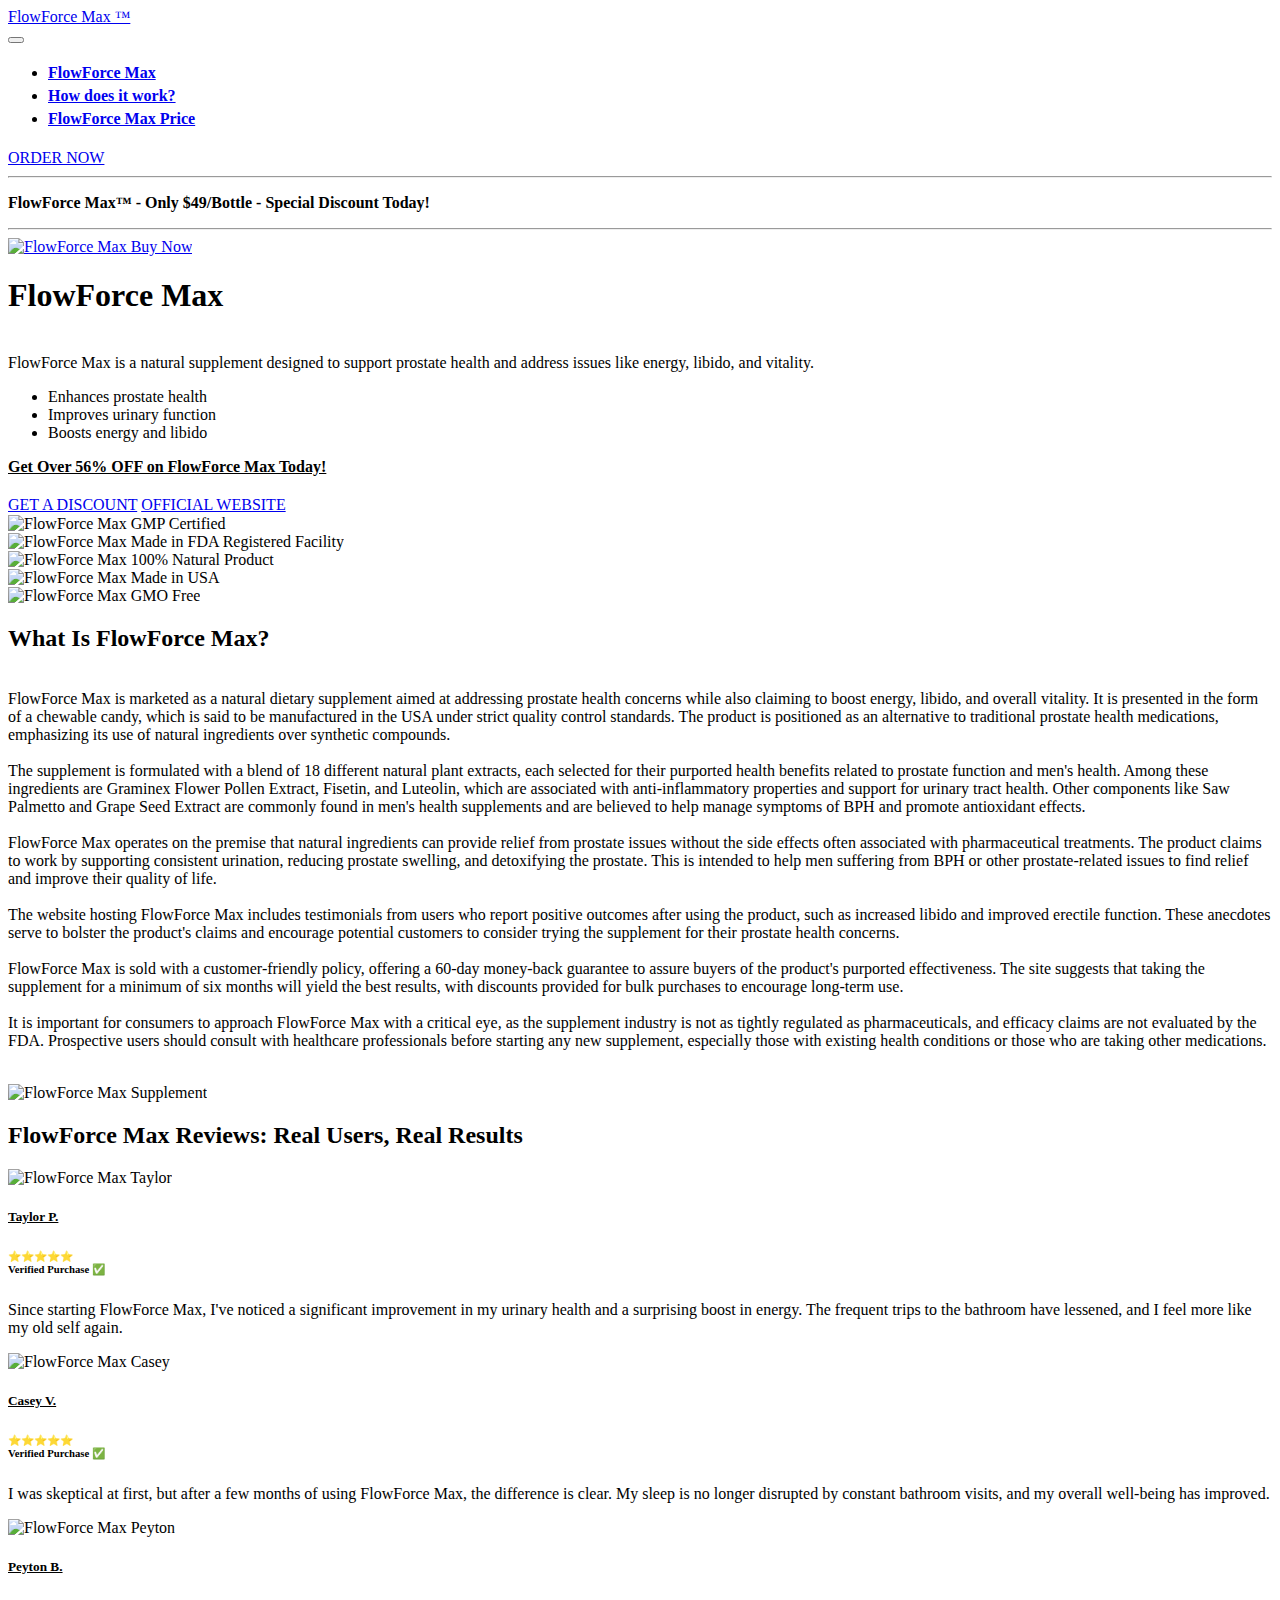
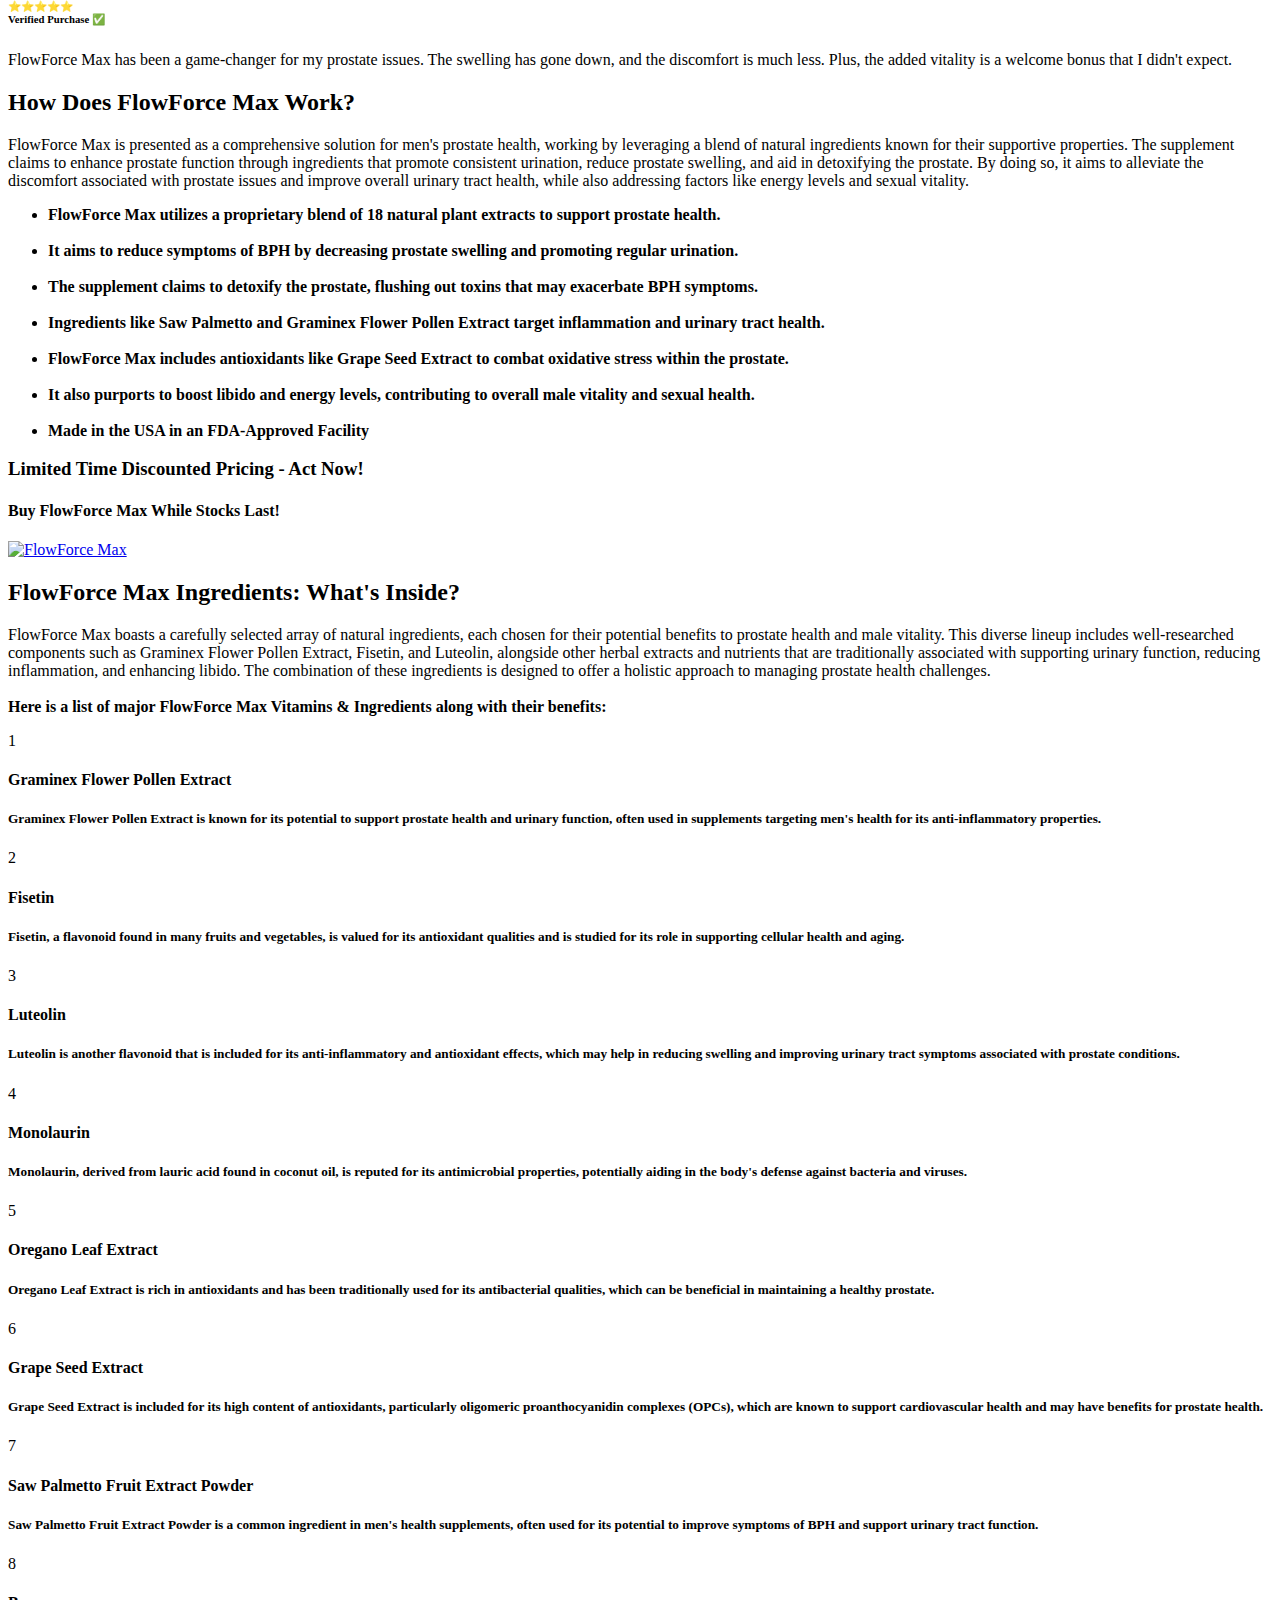
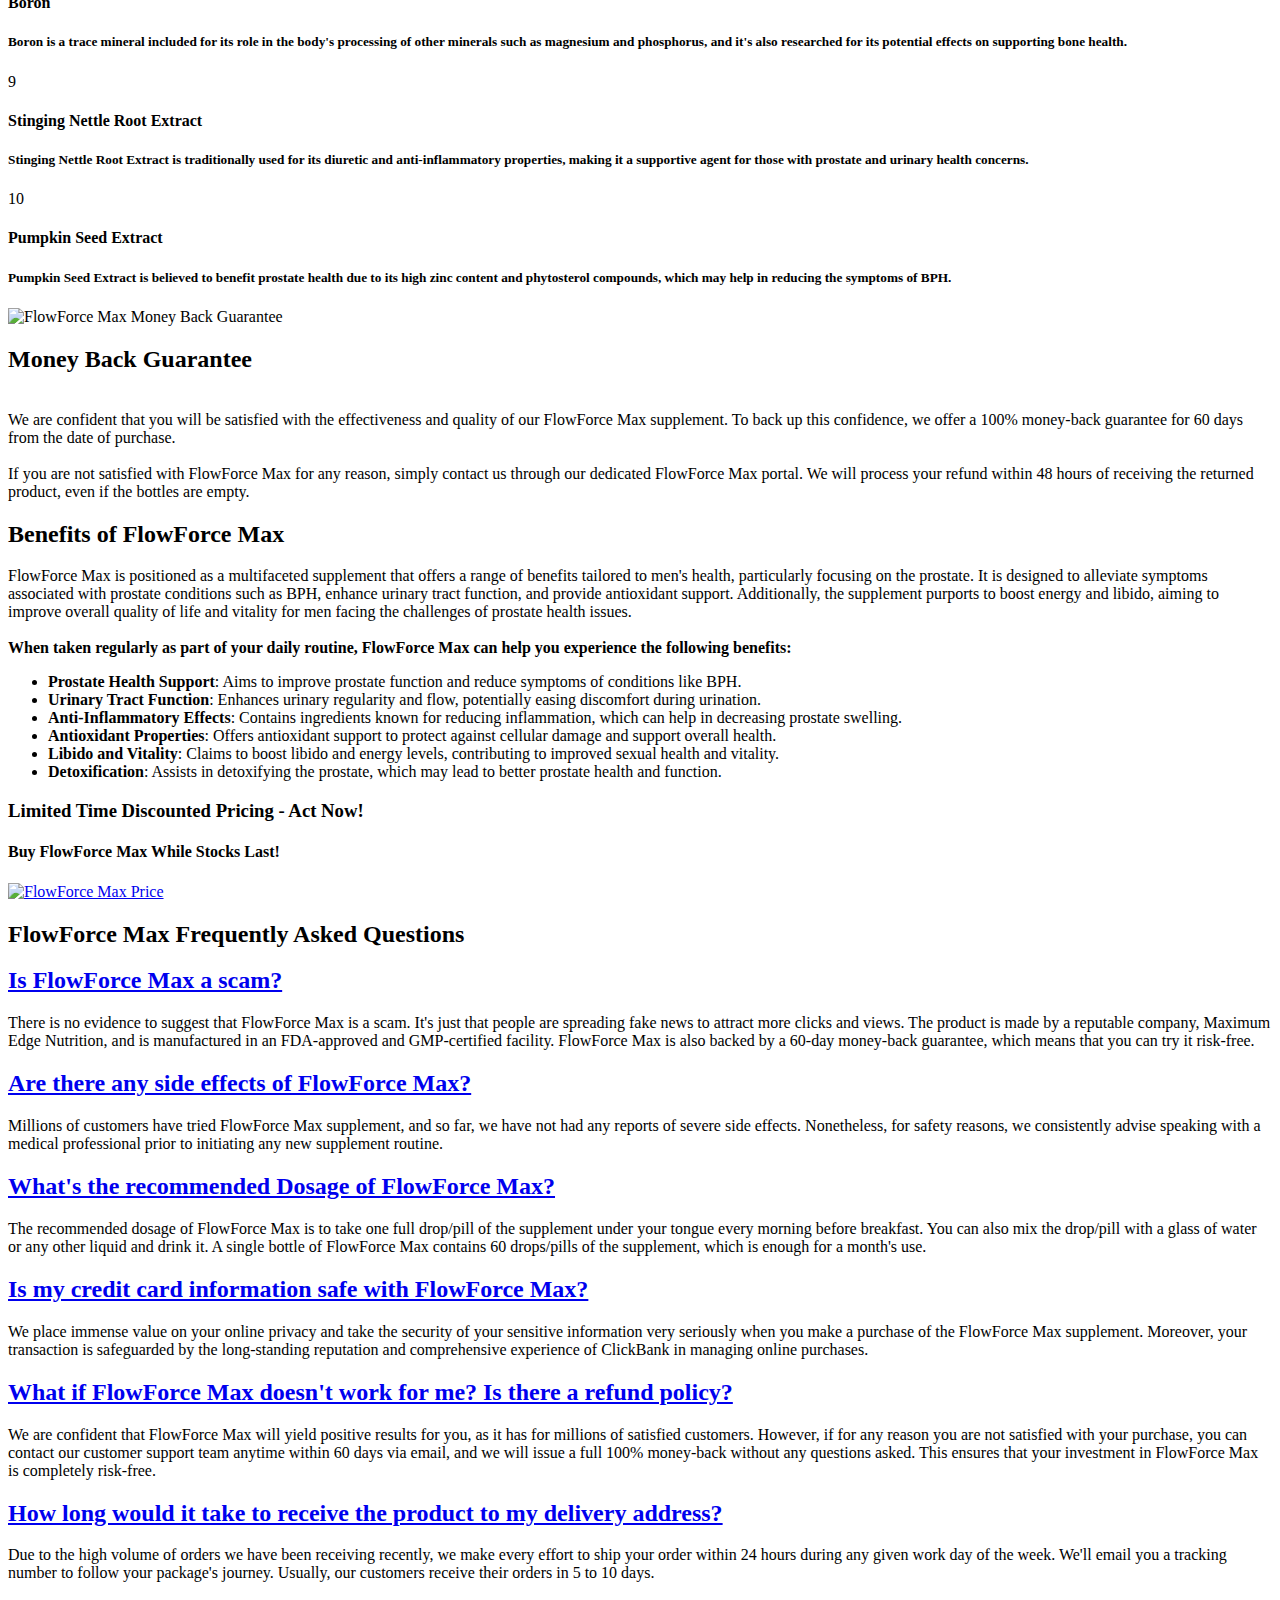
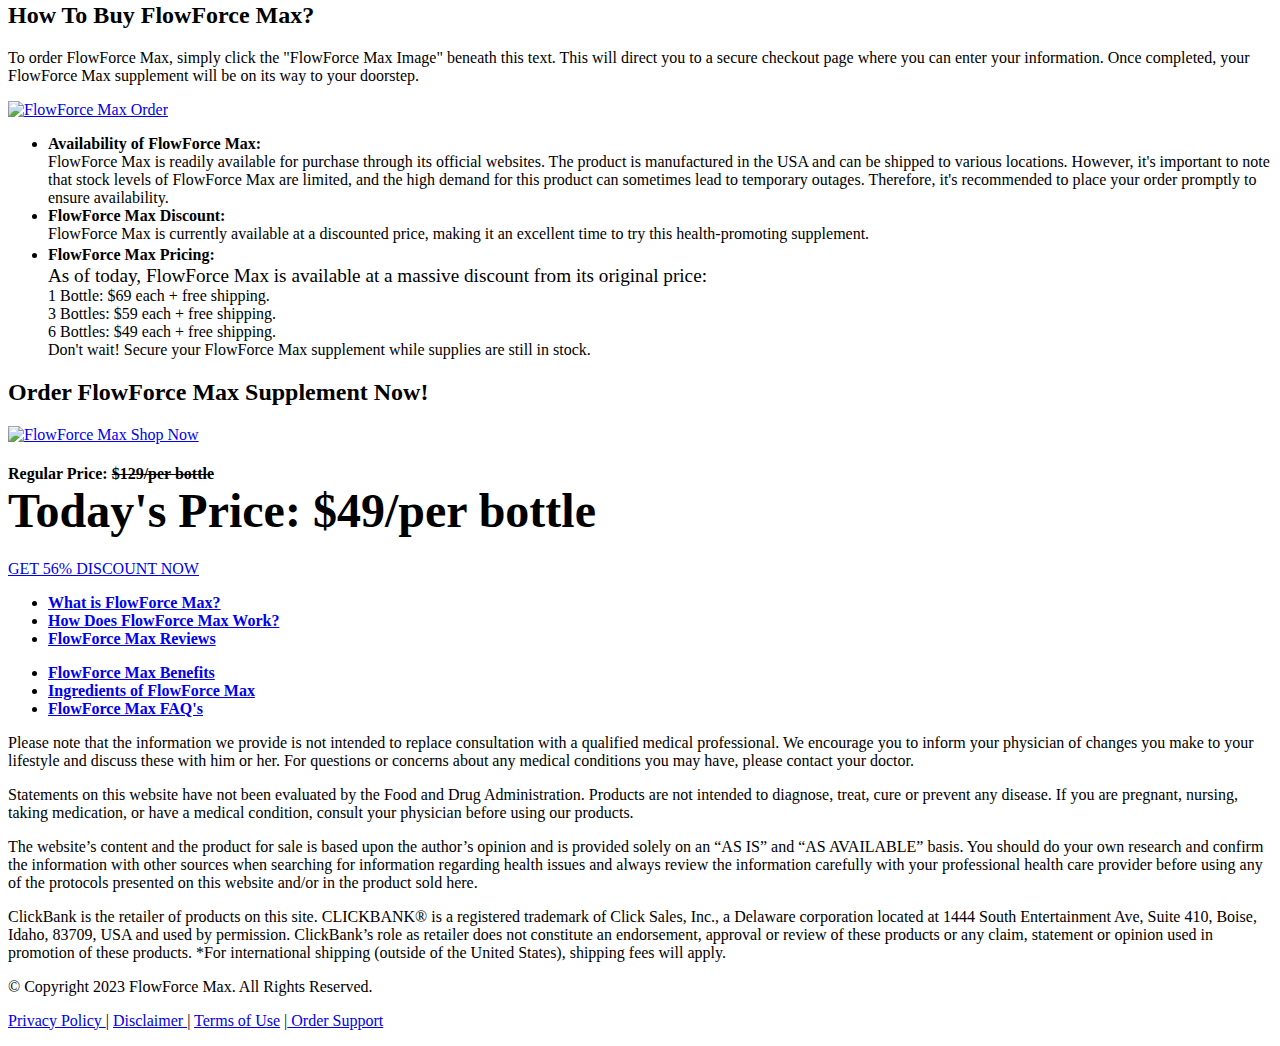
==== commit 3ab03a3c: "Template-2" ====
--- a/index.html
+++ b/index.html
@@ -1,1029 +1,1812 @@
-<!DOCTYPE html>
-<html  >
-<head>
-  
-  <meta charset="UTF-8">
-  <meta http-equiv="X-UA-Compatible" content="IE=edge">
-  
-  <meta name="twitter:card" content="summary_large_image"/>
-  <meta name="twitter:image:src" content="">
-  <meta property="og:image" content="">
-  <meta name="twitter:title" content="Alpilean™ supplement (Official) | Alpilean 70% Off Today!">
-  <meta name="viewport" content="width=device-width, initial-scale=1, minimum-scale=1">
-  <link rel="shortcut icon" href="assets/images/favicon-main-128x128.png" type="image/x-icon">
-  <meta name="description" content="Alpilean Is A Proprietary Blend Of Six Alpine Nutrients & Plants That Promote Healthy Weight Loss By Targeting Internal Body Temperature.">
-  
-  
-  <title>Alpilean™ supplement (Official) | Alpilean 70% Off Today!</title>
-  <link rel="stylesheet" href="assets/web/assets/mobirise-icons2/mobirise2.css">
-  <link rel="stylesheet" href="assets/web/assets/mobirise-icons/mobirise-icons.css">
-  <link rel="stylesheet" href="assets/bootstrap/css/bootstrap.min.css">
-  <link rel="stylesheet" href="assets/bootstrap/css/bootstrap-grid.min.css">
-  <link rel="stylesheet" href="assets/bootstrap/css/bootstrap-reboot.min.css">
-  <link rel="stylesheet" href="assets/animatecss/animate.css">
-  <link rel="stylesheet" href="assets/dropdown/css/style.css">
-  <link rel="stylesheet" href="assets/socicon/css/styles.css">
-  <link rel="stylesheet" href="assets/theme/css/style.css">
-  <link rel="preload" href="https://fonts.googleapis.com/css?family=Jost:100,200,300,400,500,600,700,800,900,100i,200i,300i,400i,500i,600i,700i,800i,900i&display=swap" as="style" onload="this.onload=null;this.rel='stylesheet'">
-  <noscript><link rel="stylesheet" href="https://fonts.googleapis.com/css?family=Jost:100,200,300,400,500,600,700,800,900,100i,200i,300i,400i,500i,600i,700i,800i,900i&display=swap"></noscript>
-  <link rel="preload" as="style" href="assets/mobirise/css/mbr-additional.css"><link rel="stylesheet" href="assets/mobirise/css/mbr-additional.css" type="text/css">
-  
-  
-  
-  <meta http-equiv="content-language" content="en-us">
-<meta name="keywords" content="alpilean, buy alpilean, alpilean supplement">
-</head>
-<body>
-  
-  <section data-bs-version="5.1" class="menu menu2 cid-tmAYGHW7QI" once="menu" id="menu2-29">
-    
-    <nav class="navbar navbar-dropdown navbar-expand-lg">
-        <div class="container">
-            <div class="navbar-brand">
-                
-                <span class="navbar-caption-wrap"><a class="navbar-caption text-white text-primary display-2" href="index.html">Alpilean™</a></span>
-            </div>
-            <button class="navbar-toggler" type="button" data-toggle="collapse" data-bs-toggle="collapse" data-target="#navbarSupportedContent" data-bs-target="#navbarSupportedContent" aria-controls="navbarNavAltMarkup" aria-expanded="false" aria-label="Toggle navigation">
-                <div class="hamburger">
-                    <span></span>
-                    <span></span>
-                    <span></span>
-                    <span></span>
-                </div>
-            </button>
-            <div class="collapse navbar-collapse" id="navbarSupportedContent">
-                <ul class="navbar-nav nav-dropdown" data-app-modern-menu="true"><li class="nav-item"><a class="nav-link link text-white text-primary display-4" href="index.html#content4-4">About Alpilean</a>
-                    </li><li class="nav-item"><a class="nav-link link text-white text-primary display-4" href="index.html#content4-6">How It Works?</a></li><li class="nav-item"><a class="nav-link link text-white text-primary display-4" href="index.html#content4-2f">Pricing</a></li></ul>
-                
-                <div class="navbar-buttons mbr-section-btn"><a class="btn btn-warning display-4" href="https://a56e4vwnuas-vv9-tknbj4wp8k.hop.clickbank.net/?tid=invalid" rel="nofollow"><span class="socicon socicon-bale mbr-iconfont mbr-iconfont-btn" style="font-size: 20px;"></span>ORDER NOW</a></div>
-            </div>
-        </div>
-    </nav>
-</section>
-
-<section data-bs-version="5.1" class="header14 cid-tmAWnNTbYr" id="header14-28">
-
-    
-
-    
-    
-
-    <div class="container">
-        <div class="row justify-content-center align-items-center">
-            <div class="col-12 col-md-6 image-wrapper">
-                <a href="https://a56e4vwnuas-vv9-tknbj4wp8k.hop.clickbank.net/?tid=invalid" rel="nofollow"><img src="assets/images/alpilean-home-726x537.png" alt="Buy Now"></a>
-            </div>
-            <div class="col-12 col-md">
-                <div class="text-wrapper">
-                    <h1 class="mbr-section-title mbr-fonts-style mb-3 display-1"><strong>Alpilean</strong></h1>
-                    <p class="mbr-text mbr-fonts-style display-7">
-                        <br>Alpilean Is A Proprietary Blend Of Six Alpine Nutrients &amp; Plants That Promote Healthy Weight Loss By Targeting Internal Body Temperature.<br><br>Formula Is Easy To Take Each Day, And Uses Only The Best In Class &amp; 100% Natural Ingredients To Achieve Desired Results.<br><br><strong><u>Try Alpilean For Over 70% OFF Today!</u><br></strong><br></p>
-                    <div class="mbr-section-btn mt-3"><a class="btn btn-warning display-7" href="https://a56e4vwnuas-vv9-tknbj4wp8k.hop.clickbank.net/?tid=invalid" rel="nofollow"><font face="Moririse2"><br></font>GET A DISCOUNT</a> <a class="btn btn-primary-outline display-7" href="https://a56e4vwnuas-vv9-tknbj4wp8k.hop.clickbank.net/?tid=invalid" rel="nofollow"><span class="mobi-mbri mobi-mbri-arrow-next mbr-iconfont mbr-iconfont-btn" style="font-size: 15px;"></span><font face="Moririse2"><br></font>OFFICIAL WEBSITE</a></div>
-                </div>
-            </div>
-        </div>
-    </div>
-</section>
-
-<section data-bs-version="5.1" class="content4 cid-tkw43LLXRT" id="content4-1a">
-    
-
-    
-    
-    <div class="container">
-        <div class="row justify-content-center">
-            <div class="title col-md-12 col-lg-12">
-                <h3 class="mbr-section-title mbr-fonts-style align-center mb-4 display-2"><strong>Why Choose Alpilean Formula?</strong></h3>
-                
-                
-            </div>
-        </div>
-    </div>
-</section>
-
-<section data-bs-version="5.1" class="team1 cid-tkw4m1pY9d" id="team1-1b">
-    
-
-    
-    
-    <div class="container">
-        <div class="row justify-content-center">
-            
-            <div class="col-sm-6 col-lg-3">
-                <div class="card-wrap">
-                    <div class="image-wrap">
-                        <img src="assets/images/untitled-200-120-px-2-500x300.png" alt="Made In USA">
-                    </div>
-                    <div class="content-wrap">
-                        <h5 class="mbr-section-title card-title mbr-fonts-style align-center m-0 display-5"><strong>Made In USA</strong></h5>
-                        
-                        <p class="card-text mbr-fonts-style align-center display-7">
-                            Our Alpilean dietary supplement is proudly formulated in the United States of America.
-                        </p>
-                        
-                        
-                    </div>
-                </div>
-            </div>
-
-            <div class="col-sm-6 col-lg-3">
-                <div class="card-wrap">
-                    <div class="image-wrap">
-                        <img src="assets/images/untitled-200-120-px-1-500x300.png" alt="GMP Certified">
-                    </div>
-                    <div class="content-wrap">
-                        <h5 class="mbr-section-title card-title mbr-fonts-style align-center m-0 display-5"><strong>GMP Certified</strong></h5>
-                        
-                        <p class="card-text mbr-fonts-style align-center display-7">
-                            Good Manufacturing Practice certified ensuring pharmaceutical grade quality.
-                        </p>
-                        
-                        
-                    </div>
-                </div>
-            </div>
-
-            <div class="col-sm-6 col-lg-3">
-                <div class="card-wrap">
-                    <div class="image-wrap">
-                        <img src="assets/images/untitled-200-120-px-500x300.png" alt="FDA Approved">
-                    </div>
-                    <div class="content-wrap">
-                        <h5 class="mbr-section-title card-title mbr-fonts-style align-center m-0 display-5"><strong>FDA Approved</strong></h5>
-                        
-                        <p class="card-text mbr-fonts-style align-center display-7">Alpilean&nbsp;is formulated in a FDA registered facility which adheres to strict FDA regulations.
-                        </p>
-                        
-                        
-                    </div>
-                </div>
-            </div>
-
-            <div class="col-sm-6 col-lg-3">
-                <div class="card-wrap">
-                    <div class="image-wrap">
-                        <img src="assets/images/untitled-200-120-px-3-500x300.png" alt="Natural Product">
-                    </div>
-                    <div class="content-wrap">
-                        <h5 class="mbr-section-title card-title mbr-fonts-style align-center m-0 display-5"><strong>100% Natural</strong></h5>
-                        
-                        <p class="card-text mbr-fonts-style align-center display-7">
-                            We are proud to say that Alpilean is an All Natural, Non-GMO and Gluten-Free supplement.
-                        </p>
-                        
-                        
-                    </div>
-                </div>
-            </div>
-        </div>
-    </div>
-</section>
-
-<section data-bs-version="5.1" class="content4 cid-tkwapwRYSb" id="content4-1h">
-    
-
-    
-    
-    <div class="container">
-        <div class="row justify-content-center">
-            <div class="title col-md-12 col-lg-12">
-                <h3 class="mbr-section-title mbr-fonts-style align-center mb-4 display-2"><strong>Alpilean Proven By Thousands</strong></h3>
-                
-                
-            </div>
-        </div>
-    </div>
-</section>
-
-<section data-bs-version="5.1" class="team1 cid-tkwaK0DLYn" id="team1-1i">
-    
-
-    <div class="JCB container">
-    
-        <div class="media-container-row">
-            <div class="mbr-testimonial p-3 align-center col-12 col-md-6 col-lg-4">
-                <div class="panel-item p-3 JCB_User">
-                    <div class="card-block ">
-                        <div class="testimonial-photo">
-                            <img src="assets/images/out-17-709x372.png" alt="Review Image 1">
-                        </div>
-                        
-                         <p class="StarBox"><img src="assets/images/stars-3-400x60.png" alt="Star Rating"></p>
-                        <p style="font-size:25px"><strong>Verified Purchase&nbsp;</strong>✅</p>
-                        <p class="mbr-text mbr-fonts-style display-7"><font style="font-size:23px;color:#1e5380;"><strong>Deborah is 34 lbs lighter so far...!</strong></font><br>"My daughter felt ashamed of me picking her up from school as she was afraid that other kids would call me fat. However, after shedding 34 pounds with Alpilean, I feel and look fantastic. I even fit into my jeans from 15 years ago, which is incredible. Most importantly, my daughter is proud to call me her mom. I couldn't be happier."&nbsp;<br>
-                        </p>
-                    </div>
-                    <div class="card-footer">
-                        <div class="mbr-author-name mbr-bold mbr-fonts-style display-7"><em>Deborah G. - Wyoming, USA</em></div>
-                        
-                    </div>
-                </div>
-            </div>
-
-            <div class="mbr-testimonial p-3 align-center col-12 col-md-6 col-lg-4">
-                <div class="panel-item p-3 JCB_User">
-                    <div class="card-block">
-                        <div class="testimonial-photo">
-                            <img src="assets/images/out-18-709x372.png" alt="Review Image 2">
-                        </div>
-                         <p class="StarBox"><img src="assets/images/stars-3-400x60.png" alt="Star Rating"></p>
-                        <p style="font-size:25px"><strong>Verified Purchase&nbsp;</strong>✅</p>
-                        <p class="mbr-text mbr-fonts-style display-7"><font style="font-size:23px;color:#1e5380;"><strong>Grant has dropped 28 lbs…!</strong></font><br>"After trying numerous weight loss diets and plans with no success, I stumbled upon the Alpilean video, and everything changed. With Alpilean, I have now lost 28 pounds effortlessly while still eating normally, which is a stark contrast to when I was starving myself. I feel much better now, breathing easier, and my snoring has ceased."</p>
-                    </div>
-                    <div class="card-footer">
-                        <div class="mbr-author-name mbr-bold mbr-fonts-style display-7"><em>Grant M. - New York, USA</em></div>
-                        
-                    </div>
-                </div>
-            </div>
-
-            <div class="mbr-testimonial p-3 align-center col-12 col-md-6 col-lg-4">
-                <div class="panel-item p-3 JCB_User">
-                    <div class="card-block">
-                        <div class="testimonial-photo">
-                            <img src="assets/images/out-19-709x372.png" alt="Review Image 3">
-                        </div>
-                        <p class="StarBox"><img src="assets/images/stars-3-400x60.png" alt="Star Rating"></p>
-                        <p style="font-size:25px"><strong>Verified Purchase&nbsp;</strong>✅</p>
-                        
-                        <p class="mbr-text mbr-fonts-style display-7"><strong><font style="font-size:23px;color:#1e5380;">Leona melted 33lbs in no time…!</font><br></strong>“Taking Alpilean daily has transformed my body, with my flabby arms and belly melting away like magic. It may seem unreal, but this simple yet effective solution has helped me shed three dress sizes, leaving me feeling proud and confident with my new sexy body. Thank you, Alpilean!”<br></p>
-                    </div>
-                    <div class="card-footer">
-                        <div class="mbr-author-name mbr-bold mbr-fonts-style display-7"><em>Leona T. - Delaware, USA</em></div>
-                        
-                    </div>
-                </div>
-            </div>
-
-            
-
-            
-
-            
-        </div>
-    </div>  
-     
-</section>
-
-<section data-bs-version="5.1" class="content4 cid-tjtwnSRDdB" id="content4-4">
-    
-
-    
-    
-    <div class="container">
-        <div class="row justify-content-center">
-            <div class="title col-md-12 col-lg-12">
-                <h3 class="mbr-section-title mbr-fonts-style align-center mb-4 display-2"><strong>What Is Alpilean?</strong></h3>
-                
-                
-            </div>
-        </div>
-    </div>
-</section>
-
-<section data-bs-version="5.1" class="header11 cid-tjtwWIp2h5" id="header11-5">
-
-    
-
-    
-    
-
-    <div class="container-fluid">
-        <div class="row justify-content-center">
-            <div class="col-12 col-md-5 image-wrapper">
-                <img class="w-100" src="assets/images/out-14-1120x1347.png" alt="Supplement">
-            </div>
-            <div class="col-12 col-md">
-                <div class="text-wrapper text-center">
-                    
-                    <p class="mbr-text mbr-fonts-style display-7">Alpilean is a cutting-edge dietary supplement that is specially formulated to help people lose weight in a healthy and natural way. The product contains a proprietary blend of six scientifically-proven alpine ingredients that support healthy weight loss. Alpilean is different from other weight loss supplements on the market because it focuses on targeting the body's internal temperature, rather than relying on dieting or exercise.
-<br>
-<br>The Alpilean supplement works by increasing the core body temperature, which in turn increases the metabolism. This process speeds up the body's calorie burning process, leading to weight loss. Unlike other weight loss supplements, Alpilean is made with 100% natural ingredients and is free from any known side effects.<br>
-<br>Alpilean is not just a weight loss supplement; it also helps to boost immunity and encourage healthy metabolic processes. The vitamin and mineral complex in each bottle of Alpilean aids in weight management and health maintenance, even when you are sleeping.
-<br>
-<br>In addition to promoting healthy weight loss, Alpilean has other health benefits. The product supports healthy muscle mass, aids in detoxing the entire body, and maintains healthy digestion. The six herbal, alpine nutritional ingredients in Alpilean stimulate metabolism, support a strong immune system, and naturally rev up your fat-burning engine.
-<br>
-<br>Overall, Alpilean is a natural remedy that targets the root of the problem by using a unique blend of ingredients that have obtained alpine nutrients. By using the formula for a recommended time, you can experience a range of health benefits while achieving your weight loss goals.<br></p>
-                    <div class="mbr-section-btn mt-3"><a class="btn btn-warning display-7" href="https://a56e4vwnuas-vv9-tknbj4wp8k.hop.clickbank.net/?tid=invalid" rel="nofollow"><span class="mobi-mbri mobi-mbri-arrow-next mbr-iconfont mbr-iconfont-btn" style="font-size: 15px;"></span>BUY ALPILEAN NOW</a></div>
-                </div>
-            </div>
-        </div>
-    </div>
-</section>
-
-<section data-bs-version="5.1" class="content4 cid-tjtxWwqj42" id="content4-6">
-    
-
-    
-    
-    <div class="container">
-        <div class="row justify-content-center">
-            <div class="title col-md-12 col-lg-12">
-                <h3 class="mbr-section-title mbr-fonts-style align-center mb-4 display-2"><strong>How Does Alpilean Works?</strong></h3>
-                
-                
-            </div>
-        </div>
-    </div>
-</section>
-
-<section data-bs-version="5.1" class="content5 cid-sKy7tkCOig cid-tjtzqzBvQT" id="content5-7">
-    
-    <div class="container">
-        <div class="row justify-content-center">
-            <div class="col-md-12 col-lg-10">
-                
-                
-                <p class="mbr-text mbr-fonts-style display-7">Alpilean is a cutting-edge weight loss supplement that targets the internal body temperature to accelerate metabolism and promote healthy weight loss. By increasing core body temperature, Alpilean activates an enzyme called AMPK, which increases energy expenditure and leads to increased calorie burning. <br><br>The six clinically proven alpine ingredients in Alpilean work together to dissolve fat and support healthy metabolic processes, even while the user is sleeping.<br>
-<br>Being 100% Natural and free from any known side effects makes it unique and better than most of the supplements in the market.&nbsp;<br></p>
-            </div>
-        </div>
-    </div>
-</section>
-
-<section data-bs-version="5.1" class="content8 cid-tjtzAQHko8" id="content8-8">
-    
-    <div class="container">
-        <div class="row justify-content-center">
-            <div class="counter-container col-md-12 col-lg-10">
-                
-                <div class="mbr-text mbr-fonts-style display-7">
-                    <ul>
-                        <li>Alpilean works by targeting the internal body temperature, which is responsible for the body's metabolic rate.
-</li><li>By increasing the core body temperature, Alpilean activates an enzyme called AMPK, which leads to increased energy expenditure and calorie burning.
-</li><li>The six science-backed ingredients in Alpilean, including algae, citrus bioflavonoids, ginger, turmeric, and moringa leaf, work together to accelerate weight loss.
-</li><li>The supplement's natural ingredients help maintain healthy muscle mass and support detoxification of the body.
-</li><li>Alpilean promotes healthy digestion and a strong immune system while naturally revving up the body's fat-burning engine.
-</li><li>The unique blend of natural ingredients in Alpilean helps to dissolve fat and reduce overall body circumference, leading to healthy and natural weight loss.</li>
-                    </ul>
-                </div>
-            </div>
-        </div>
-    </div>
-</section>
-
-<section data-bs-version="5.1" class="content4 cid-sKy7YKiKVs cid-tq5OSuAQeg" id="content4-2f">
-    
-
-   <div class="container">
-        <div class="row justify-content-center">
-            <div class="title col-md-12 col-lg-10">
-                <h3 class="mbr-section-title mbr-fonts-style align-center mb-4 display-2">
-                    <strong>Limited Time Special Pricing - Act Now!
-                    </strong><br>
-
-                </h3>
-                <h4 class="mbr-section-subtitle align-center mbr-fonts-style mb-4 display-5"><strong>
-                    Secure Your Alpilean Bottles While Stocks Last
-                </strong></h4>
-                
-            </div>
-        </div>
-    </div>
-</section>
-
-<section data-bs-version="5.1" class="image3 cid-tjufRGoCIV" id="image3-l">
-    
-
-    
-    
-
-    <div class="container">
-        <div class="row justify-content-center">
-            <div class="col-12 col-lg-10">
-                <div class="image-wrapper">
-                    <a href="https://a56e4vwnuas-vv9-tknbj4wp8k.hop.clickbank.net/?tid=invalid" rel="nofollow"><img src="assets/images/out-16-2136x1416.png" alt="Price"></a>
-                    
-                </div>
-            </div>
-        </div>
-    </div>
-</section>
-
-<section data-bs-version="5.1" class="content4 cid-tkw6WynXJP" id="content4-1c">
-    
-
-    
-    
-    <div class="container">
-        <div class="row justify-content-center">
-            <div class="title col-md-12 col-lg-12">
-                <h3 class="mbr-section-title mbr-fonts-style align-center mb-4 display-2"><strong>Ingredients : Alpilean Supplement</strong></h3>
-                
-                
-            </div>
-        </div>
-    </div>
-</section>
-
-<section data-bs-version="5.1" class="content5 cid-sKy7tkCOig cid-tkw70l93LY" id="content5-1d">
-    
-    <div class="container">
-        <div class="row justify-content-center">
-            <div class="col-md-12 col-lg-10">
-                
-                
-                <p class="mbr-text mbr-fonts-style display-7">Alpilean is a natural weight loss supplement that claims to use a proprietary blend of six clinically proven alpine ingredients to promote healthy weight loss. <br><br>These six natural ingredients are carefully selected for their potential to target low body core temperatures, increase metabolic rate, and support fat burning.&nbsp;<br>
-<br><strong>Here is a list of key ingredients found in Alpilean and how they contribute to your overall health:&nbsp;</strong><br></p>
-            </div>
-        </div>
-    </div>
-</section>
-
-<section data-bs-version="5.1" class="image1 cid-ty5YGyeSEk" id="image1-2z">
-    
-
-    
-    
-
-    <div class="container">
-        <div class="row align-items-center">
-            <div class="col-12 col-lg-4">
-                <div class="image-wrapper">
-                    <img src="assets/images/untitled-design-2023-03-10t155629.464-680x450.png" alt="Golden Algae (Fucoxanthin)">
-                    
-                </div>
-            </div>
-            <div class="col-12 col-lg">
-                <div class="text-wrapper">
-                    <h3 class="mbr-section-title mbr-fonts-style mb-3 display-7"><strong>Golden Algae (Fucoxanthin)</strong></h3>
-                    <p class="mbr-text mbr-fonts-style display-7">
-                        Golden algae, also known as fucoxanthin, is a key ingredient found in Alpilean dietary supplement. This natural compound is commonly found in a variety of different seaweeds and marine algae, and has been shown to have powerful antioxidant and anti-inflammatory properties. As a natural fat burner, fucoxanthin helps to increase metabolism and promote weight loss by targeting internal body temperature. This makes it a popular ingredient in many weight loss supplements and diet pills. In Alpilean, the fucoxanthin is derived specifically from golden algae, which has been carefully sourced from trusted farmers who do not use pesticides or other harmful chemicals. The addition of this natural compound in Alpilean not only supports weight loss, but also promotes liver and brain health, and supports healthy bone strength.</p>
-                </div>
-            </div>
-        </div>
-    </div>
-</section>
-
-<section data-bs-version="5.1" class="image1 cid-ty60w07k0g" id="image1-30">
-    
-
-    
-    
-
-    <div class="container">
-        <div class="row align-items-center">
-            <div class="col-12 col-lg-4">
-                <div class="image-wrapper">
-                    <img src="assets/images/untitled-design-2023-03-10t155652.479-680x450.png" alt="Dika Nut">
-                    
-                </div>
-            </div>
-            <div class="col-12 col-lg">
-                <div class="text-wrapper">
-                    <h3 class="mbr-section-title mbr-fonts-style mb-3 display-7"><strong>Dika Nut</strong></h3>
-                    <p class="mbr-text mbr-fonts-style display-7">
-                        Dika nut, also known as African mango seed, is another key ingredient in Alpilean. This nut has been used for centuries in traditional African medicine for its various health benefits. The nut is rich in fiber and essential fatty acids, which help to keep the digestive system healthy and reduce inflammation throughout the body. Dika nut also contains a compound called Irvingia gabonensis, which has been shown in some studies to promote weight loss by reducing fat cell growth and improving insulin sensitivity. Additionally, the nut contains high levels of antioxidants, which help to protect the body against free radical damage and promote overall health. With its many health benefits, Dika nut is a valuable addition to the Alpilean formula.</p>
-                </div>
-            </div>
-        </div>
-    </div>
-</section>
-
-<section data-bs-version="5.1" class="image1 cid-ty60wMhjrT" id="image1-31">
-    
-
-    
-    
-
-    <div class="container">
-        <div class="row align-items-center">
-            <div class="col-12 col-lg-4">
-                <div class="image-wrapper">
-                    <img src="assets/images/untitled-design-2023-03-10t155709.718-680x450.png" alt="Drumstick Tree Leaf (Moringa)">
-                    
-                </div>
-            </div>
-            <div class="col-12 col-lg">
-                <div class="text-wrapper">
-                    <h3 class="mbr-section-title mbr-fonts-style mb-3 display-7"><strong>Drumstick Tree Leaf (Moringa)</strong></h3>
-                    <p class="mbr-text mbr-fonts-style display-7">Drumstick Tree Leaf, also known as Moringa, is an ingredient inside Alpilean that has been used in traditional Chinese medicine for centuries. The makers of Alpilean have included drumstick tree leaf in the formula for its effects on inner body temperature, which can accelerate weight loss and boost metabolism. The plant extract is also rich in antioxidants, which supports healthy inflammation within the body. Additionally, the drumstick tree leaf extract can aid in maintaining healthy blood sugar levels. The nutritional components in Alpilean containing drumstick tree leaf help maintain healthy digestion, as well as promote a healthy metabolic process that aids in overall body health. This natural extract frequently assists in detoxifying the entire body by eliminating free radicals and oxidative stress while improving liver and brain function. As a result, once the liver and intestines return to their original states, it will be possible to maintain a healthy immune system and wash out any potential toxins.<br></p>
-                </div>
-            </div>
-        </div>
-    </div>
-</section>
-
-<section data-bs-version="5.1" class="image1 cid-ty60xrBKnn" id="image1-32">
-    
-
-    
-    
-
-    <div class="container">
-        <div class="row align-items-center">
-            <div class="col-12 col-lg-4">
-                <div class="image-wrapper">
-                    <img src="assets/images/untitled-design-2023-03-10t155735.002-680x450.png" alt="Citrus Bioflavonoids">
-                    
-                </div>
-            </div>
-            <div class="col-12 col-lg">
-                <div class="text-wrapper">
-                    <h3 class="mbr-section-title mbr-fonts-style mb-3 display-7"><strong>Citrus Bioflavonoids</strong></h3>
-                    <p class="mbr-text mbr-fonts-style display-7">
-                        Citrus Bioflavonoids, derived from bigarade orange, is one of the six active ingredients in Alpilean. These natural compounds are often used in weight loss supplements because they are rich in natural antioxidants and have anti-inflammatory properties. In addition to targeting internal body temperature to support healthy weight loss, Citrus Bioflavonoids also have several other benefits. They support a healthy immune system, reduce oxidative stress, and promote healthy inflammation levels in the body. By reducing inflammation and free radical damage, Citrus Bioflavonoids can also help reduce the risk of chronic diseases such as heart disease, cancer, and arthritis. The presence of Citrus Bioflavonoids in Alpilean makes it a potent weight loss supplement that supports overall health and wellness.</p>
-                </div>
-            </div>
-        </div>
-    </div>
-</section>
-
-<section data-bs-version="5.1" class="image1 cid-ty60y7zgMk" id="image1-33">
-    
-
-    
-    
-
-    <div class="container">
-        <div class="row align-items-center">
-            <div class="col-12 col-lg-4">
-                <div class="image-wrapper">
-                    <img src="assets/images/untitled-design-2023-03-10t155800.194-680x450.png" alt="Ginger">
-                    
-                </div>
-            </div>
-            <div class="col-12 col-lg">
-                <div class="text-wrapper">
-                    <h3 class="mbr-section-title mbr-fonts-style mb-3 display-7"><strong>Ginger</strong></h3>
-                    <p class="mbr-text mbr-fonts-style display-7">
-                        Ginger is a common ingredient in many traditional remedies, and it has been included in Alpilean due to its potential to target inner body temperature and help to normalize it, which can in turn accelerate metabolism and fat burning. In addition, ginger has antioxidant and anti-inflammatory properties that can support healthy muscles, promote healthy digestion, and maintain tooth and gum health. Ginger has been used in traditional Korean and Chinese medicine for centuries to support overall health and wellness. Alpilean uses only high-quality ginger to ensure that users benefit from its full range of potential health benefits.</p>
-                </div>
-            </div>
-        </div>
-    </div>
-</section>
-
-<section data-bs-version="5.1" class="image1 cid-ty60yMigKy" id="image1-34">
-    
-
-    
-    
-
-    <div class="container">
-        <div class="row align-items-center">
-            <div class="col-12 col-lg-4">
-                <div class="image-wrapper">
-                    <img src="assets/images/untitled-design-2023-03-10t155819.529-680x450.png" alt="Turmeric">
-                    
-                </div>
-            </div>
-            <div class="col-12 col-lg">
-                <div class="text-wrapper">
-                    <h3 class="mbr-section-title mbr-fonts-style mb-3 display-7"><strong>Turmeric</strong></h3>
-                    <p class="mbr-text mbr-fonts-style display-7">
-                        Turmeric is an ingredient in Alpilean that has been used for thousands of years in traditional medicine due to its anti-inflammatory properties. This powerful ingredient has been shown to help reduce inflammation in the body, which can be beneficial for those looking to lose weight. In addition to its anti-inflammatory effects, turmeric has also been linked to improved brain function, heart health, and cancer prevention. Turmeric is believed to work by targeting internal body temperature, helping to normalize it and accelerate metabolism, ultimately leading to weight loss. By incorporating turmeric into its proprietary blend, Alpilean is able to offer a natural and effective weight loss solution that supports overall health and well-being.</p>
-                </div>
-            </div>
-        </div>
-    </div>
-</section>
-
-<section data-bs-version="5.1" class="content4 cid-tjtKMEmhHh" id="content4-h">
-    
-
-    
-    
-    <div class="container">
-        <div class="row justify-content-center">
-            <div class="title col-md-12 col-lg-12">
-                <h3 class="mbr-section-title mbr-fonts-style align-center mb-4 display-2"><strong>60-Days Money Back Guarantee</strong></h3>
-                
-                
-            </div>
-        </div>
-    </div>
-</section>
-
-<section data-bs-version="5.1" class="header11 cid-tjtKXxqvPZ" id="header11-j">
-
-    
-
-    
-    
-
-    <div class="container-fluid">
-        <div class="row justify-content-center">
-            <div class="col-12 col-md-5 image-wrapper">
-                <img class="w-100" src="assets/images/60-days-money-back-guarantee-2-680x450.png" alt="Money Back Guarantee">
-            </div>
-            <div class="col-12 col-md">
-                <div class="text-wrapper text-center">
-                    
-                    <p class="mbr-text mbr-fonts-style display-7">The Alpilean supplement is backed by a 100% money back guarantee for 60 full days from your original purchase. <br><br>If you're not completely satisfied with Alpilean or your experience in the first 60 days from your purchase, simply let us know at the Alpilean portal and we'll give you a refund within 48 hours of the product being returned. <br><br>That's right, simply return Alpilean, even empty bottles, anytime within 60 days of your purchase and you'll receive a refund, no questions asked!<br></p>
-                    <div class="mbr-section-btn mt-3"><a class="btn btn-warning display-7" href="https://a56e4vwnuas-vv9-tknbj4wp8k.hop.clickbank.net/?tid=invalid" rel="nofollow"><span class="mobi-mbri mobi-mbri-arrow-next mbr-iconfont mbr-iconfont-btn" style="font-size: 15px;"></span>GET YOUR BOTTLE TODAY</a></div>
-                </div>
-            </div>
-        </div>
-    </div>
-</section>
-
-<section data-bs-version="5.1" class="content4 cid-tkwewnI2cJ" id="content4-1j">
-    
-
-    
-    
-    <div class="container">
-        <div class="row justify-content-center">
-            <div class="title col-md-12 col-lg-12">
-                <h3 class="mbr-section-title mbr-fonts-style align-center mb-4 display-2"><strong>Benefits of Alpilean Supplement</strong></h3>
-                
-                
-            </div>
-        </div>
-    </div>
-</section>
-
-<section data-bs-version="5.1" class="content5 cid-sKy7tkCOig cid-tkwhoi5CpZ" id="content5-1m">
-    
-    <div class="container">
-        <div class="row justify-content-center">
-            <div class="col-md-12 col-lg-10">
-                
-                
-                <p class="mbr-text mbr-fonts-style display-7">Alpilean is an all-natural dietary supplement that has been designed to promote healthy weight management and boost metabolism. It is a unique blend of six alpine ingredients, each with proven benefits for overall health and well-being. <br><br>The supplement has undergone clinical evaluation to provide the best benefits for users, and its formula has been made affordable so that everyone can enjoy the benefits that Alpilean has to offer.&nbsp;<br>
-<br><strong>Taking Alpilean as a daily ritual can help you experience the following benefits:&nbsp;</strong><br></p>
-            </div>
-        </div>
-    </div>
-</section>
-
-<section data-bs-version="5.1" class="content8 cid-tkweGBFQtz" id="content8-1l">
-    
-    <div class="container">
-        <div class="row justify-content-center">
-            <div class="counter-container col-md-12 col-lg-10">
-                
-                <div class="mbr-text mbr-fonts-style display-7">
-                    <ul>
-                        <li><strong>Increases Inner Body Temperature: </strong>Alpilean weight loss pill helps to increase body warmth and raise resting metabolism. It aids in burning calories even when a person is sleeping or sitting down, resulting in healthy weight loss and long-term maintenance of a steady weight.
-</li><li><strong>Supports Detoxification:</strong> Alpilean contains a perfect blend of organic ingredients that help eliminate free radicals and oxidative stress, support liver and brain function, and promote detoxification. As a result, the supplement helps maintain a healthy immune system and flush out any potential toxins.
-</li><li><strong>Boosts Energy Levels: </strong>Alpilean contains several ingredients that aid in reviving the metabolism and converting meals into energy to keep the body active. It gradually provides the body with vitality, resulting in a new, energizing lifestyle.
-</li><li><strong>Controls Food Cravings:</strong> Alpilean contains powerful nutritional elements that restore the body with enough nutrients while keeping the user from overindulging in calories. This helps to reduce cravings and ensures that the user maintains a consistent, healthy weight.
-</li><li><strong>Non-Habit Forming:</strong> Alpilean contains only natural ingredients, making it non-habit forming in nature. The ingredients are derived from the best organic sources to help the body lose weight naturally.
-</li><li><strong>Improves Skin Texture:</strong> Alpilean helps improve the complexion by flushing away hazardous toxins, especially those found in the outer layer of the skin membrane. Its natural components help to develop healthy skin and a clear complexion.</li>
-                    </ul>
-                </div>
-            </div>
-        </div>
-    </div>
-</section>
-
-<section data-bs-version="5.1" class="content4 cid-sKy7YKiKVs cid-tq5PtlefNK" id="content4-2g">
-    
-
-   <div class="container">
-        <div class="row justify-content-center">
-            <div class="title col-md-12 col-lg-10">
-                <h3 class="mbr-section-title mbr-fonts-style align-center mb-4 display-2">
-                    <strong>Limited Time Special Pricing - Act Now!
-                    </strong><br>
-
-                </h3>
-                <h4 class="mbr-section-subtitle align-center mbr-fonts-style mb-4 display-5"><strong>
-                    Secure Your Alpilean Bottles While Stocks Last
-                </strong></h4>
-                
-            </div>
-        </div>
-    </div>
-</section>
-
-<section data-bs-version="5.1" class="image3 cid-tkwhJbxu0R" id="image3-1o">
-    
-
-    
-    
-
-    <div class="container">
-        <div class="row justify-content-center">
-            <div class="col-12 col-lg-10">
-                <div class="image-wrapper">
-                    <a href="https://a56e4vwnuas-vv9-tknbj4wp8k.hop.clickbank.net/?tid=invalid" rel="nofollow"><img src="assets/images/out-16-2136x1416.png" alt="Pricing"></a>
-                    
-                </div>
-            </div>
-        </div>
-    </div>
-</section>
-
-<section data-bs-version="5.1" class="content4 cid-tkwje8UTle" id="content4-1p">
-    
-
-    
-    
-    <div class="container">
-        <div class="row justify-content-center">
-            <div class="title col-md-12 col-lg-12">
-                <h3 class="mbr-section-title mbr-fonts-style align-center mb-4 display-2"><strong>Alpilean Frequently Asked Questions</strong></h3>
-                
-                
-            </div>
-        </div>
-    </div>
-</section>
-
-<section data-bs-version="5.1" class="content16 cid-tkwjoCkNd5" id="content16-1q">
-
-    
-
-    
-    
-    <div class="container">
-        <div class="row justify-content-center">
-            <div class="col-12 col-md-10">
-                
-                <div id="bootstrap-accordion_29" class="panel-group accordionStyles accordion" role="tablist" aria-multiselectable="true">
-                    <div class="card mb-3">
-                        <div class="card-header" role="tab" id="headingOne">
-                            <a role="button" class="panel-title collapsed" data-toggle="collapse" data-bs-toggle="collapse" data-core="" href="#collapse1_29" aria-expanded="false" aria-controls="collapse1">
-                                <h6 class="panel-title-edit mbr-fonts-style mb-0 display-7"><strong>Is Alpilean safe? Are there any side effects?</strong></h6>
-                                <span class="sign mbr-iconfont mbri-arrow-down"></span>
-                            </a>
-                        </div>
-                        <div id="collapse1_29" class="panel-collapse noScroll collapse" role="tabpanel" aria-labelledby="headingOne" data-parent="#accordion" data-bs-parent="#bootstrap-accordion_29">
-                            <div class="panel-body">
-                                <p class="mbr-fonts-style panel-text display-4">Alpilean supplement is absolutely 100% natural, safe and effective. Many thousands of folks enjoy taking Alpilean pills every day and there has been absolutely zero side effects reported.
-<br>
-<br>Alpilean is manufactured here in the USA in our state of the art FDA approved and GMP (good manufacturing practices) certified facility under the most sterile, strict and precise standards.
-<br>
-<br>As always, if you have a medical condition it’s recommended to consult with your doctor.&nbsp;<br></p>
-                            </div>
-                        </div>
-                    </div>
-                    <div class="card mb-3">
-                        <div class="card-header" role="tab" id="headingOne">
-                            <a role="button" class="panel-title collapsed" data-toggle="collapse" data-bs-toggle="collapse" data-core="" href="#collapse2_29" aria-expanded="false" aria-controls="collapse2">
-                                <h6 class="panel-title-edit mbr-fonts-style mb-0 display-7"><strong>Will Alpilean work for me?</strong></h6>
-                                <span class="sign mbr-iconfont mbri-arrow-down"></span>
-                            </a>
-                        </div>
-                        <div id="collapse2_29" class="panel-collapse noScroll collapse" role="tabpanel" aria-labelledby="headingOne" data-parent="#accordion" data-bs-parent="#bootstrap-accordion_29">
-                            <div class="panel-body">
-                                <p class="mbr-fonts-style panel-text display-4">
-                                    We hope that this protocol will work wonders for you, as it did for thousands of our satisfied customers. Some people may take longer to respond to the protocol than others; as with any natural solution, we urge you to give Alpilean a fair chance.</p>
-                            </div>
-                        </div>
-                    </div>
-                    <div class="card mb-3">
-                        <div class="card-header" role="tab" id="headingOne">
-                            <a role="button" class="panel-title collapsed" data-toggle="collapse" data-bs-toggle="collapse" data-core="" href="#collapse3_29" aria-expanded="false" aria-controls="collapse3">
-                                <h6 class="panel-title-edit mbr-fonts-style mb-0 display-7"><strong>Is there a refund policy for my transaction?</strong></h6>
-                                <span class="sign mbr-iconfont mbri-arrow-down"></span>
-                            </a>
-                        </div>
-                        <div id="collapse3_29" class="panel-collapse noScroll collapse" role="tabpanel" aria-labelledby="headingOne" data-parent="#accordion" data-bs-parent="#bootstrap-accordion_29">
-                            <div class="panel-body">
-                                <p class="mbr-fonts-style panel-text display-4">
-                                    When you click on any of the packages below and place your order, you will be covered by our full 60 days, 100% money back guarantee. This means if you change your mind at any time, or for any reason at all, you can just email our customer support team and we will refund your entire investment with Alpilean no questions asked. There is absolutely no risk for you.</p>
-                            </div>
-                        </div>
-                    </div>
-                    <div class="card mb-3">
-                        <div class="card-header" role="tab" id="headingOne">
-                            <a role="button" class="panel-title collapsed" data-toggle="collapse" data-bs-toggle="collapse" data-core="" href="#collapse4_29" aria-expanded="false" aria-controls="collapse4">
-                                <h6 class="panel-title-edit mbr-fonts-style mb-0 display-7"><strong>Does your product require multiple payments?</strong></h6>
-                                <span class="sign mbr-iconfont mbri-arrow-down"></span>
-                            </a>
-                        </div>
-                        <div id="collapse4_29" class="panel-collapse noScroll collapse" role="tabpanel" aria-labelledby="headingOne" data-parent="#accordion" data-bs-parent="#bootstrap-accordion_29">
-                            <div class="panel-body">
-                                <p class="mbr-fonts-style panel-text display-4">
-                                    Absolutely not. To purchase Alpilean, you are only asked for a one-time payment, right on this page. There are no other future payments needed to benefit from this product.</p>
-                            </div>
-                        </div>
-                    </div>
-                    <div class="card mb-3">
-                        <div class="card-header" role="tab" id="headingOne">
-                            <a role="button" class="panel-title collapsed" data-toggle="collapse" data-bs-toggle="collapse" data-core="" href="#collapse5_29" aria-expanded="false" aria-controls="collapse5">
-                                <h6 class="panel-title-edit mbr-fonts-style mb-0 display-7"><strong>How long would it take to receive the product to my delivery address?</strong></h6>
-                                <span class="sign mbr-iconfont mbri-arrow-down"></span>
-                            </a>
-                        </div>
-                        <div id="collapse5_29" class="panel-collapse noScroll collapse" role="tabpanel" aria-labelledby="headingOne" data-parent="#accordion" data-bs-parent="#bootstrap-accordion_29">
-                            <div class="panel-body">
-                                <p class="mbr-fonts-style panel-text display-4">
-                                    Lately, we have been flooded with orders from all over the world! Even so, we strive to ship your order in maximum 24h each working day of the week. To make things easy, you will receive an email with your tracking number so that you can follow your package on route to its destination. On average, customers reported the real shipping time is somewhere between 5 to 10 days for domestic orders.</p>
-                            </div>
-                        </div>
-                    </div>
-                    <div class="card mb-3">
-                        <div class="card-header" role="tab" id="headingOne">
-                            <a role="button" class="panel-title collapsed" data-toggle="collapse" data-bs-toggle="collapse" data-core="" href="#collapse6_29" aria-expanded="false" aria-controls="collapse6">
-                                <h6 class="panel-title-edit mbr-fonts-style mb-0 display-7"><strong>Are There Any Side Effects?</strong></h6>
-                                <span class="sign mbr-iconfont mbri-arrow-down"></span>
-                            </a>
-                        </div>
-                        <div id="collapse6_29" class="panel-collapse noScroll collapse" role="tabpanel" aria-labelledby="headingOne" data-parent="#accordion" data-bs-parent="#bootstrap-accordion_29">
-                            <div class="panel-body">
-                                <p class="mbr-fonts-style panel-text display-4">
-                                    To this date, thousands of customers have used&nbsp;Alpilean and we have never had a serious side effect reported to us. Having said that, we always recommend consulting with a doctor before starting any new supplement.</p>
-                            </div>
-                        </div>
-                    </div>
-                </div>
-            </div>
-        </div>
-    </div>
-</section>
-
-<section data-bs-version="5.1" class="content4 cid-tkwna90fpy" id="content4-1r">
-    
-
-    
-    
-    <div class="container-fluid">
-        <div class="row justify-content-center">
-            <div class="title col-md-12 col-lg-12">
-                <h3 class="mbr-section-title mbr-fonts-style align-center mb-4 display-2"><strong>What Happens When You Click The “Buy Now" Button?</strong></h3>
-                
-                
-            </div>
-        </div>
-    </div>
-</section>
-
-<section data-bs-version="5.1" class="content5 cid-sKy7tkCOig cid-tkwnPQJZos" id="content5-1s">
-    
-    <div class="container">
-        <div class="row justify-content-center">
-            <div class="col-md-12 col-lg-10">
-                
-                
-                <p class="mbr-text mbr-fonts-style display-7">Once you have clicked the Alpilean “Buy Now” button that is right below this text, you will be taken to the secure checkout page. Just enter your information, and you will then be given instant access to the entire Alpilean supplement.<br></p>
-            </div>
-        </div>
-    </div>
-</section>
-
-<section data-bs-version="5.1" class="image3 cid-tkwo0RAtz7" id="image3-1t">
-    
-
-    
-    
-
-    <div class="container">
-        <div class="row justify-content-center">
-            <div class="col-12 col-lg-10">
-                <div class="image-wrapper">
-                    <a href="https://a56e4vwnuas-vv9-tknbj4wp8k.hop.clickbank.net/?tid=invalid" rel="nofollow"><img src="assets/images/out-15-2136x2558.png" alt="Order Page"></a>
-                    
-                </div>
-            </div>
-        </div>
-    </div>
-</section>
-
-<section data-bs-version="5.1" class="content8 cid-tlsUZTTbCi" id="content8-20">
-    
-    <div class="container">
-        <div class="row justify-content-center">
-            <div class="counter-container col-md-12 col-lg-10">
-                
-                <div class="mbr-text mbr-fonts-style display-7">
-                    <ul>
-                        <li><strong>Is My Credit Card Information Safe?&nbsp;</strong><br>Your online privacy is one thing you can be sure we so much prioritize here and thus do not worry about losing any sensitive credentials while making your purchase Alpilean from us. Besides, you can bank on ClickBank’s excellent reputation and vast experience in online transactions to help you in safeguarding your purchase.</li><li><strong>Alpilean Pricing:</strong><span style="font-size: 19.2px;"><br>As of today, Alpilean is available at a massive discount from its original price:&nbsp;</span><br>1 Bottle: $59 each + free shipping. <br>3 Bottles: $49 each + free shipping. <br>6 Bottles: $39 each + free shipping. <br>So Hurry Up! and Secure your Alpilean supplement while Stocks LAST.</li><li><strong>Refund Policy:</strong><br>If within the first 60 days of receipt you are not satisfied with Alpilean, you can request a refund by sending an email to the address given inside the product and we will immediately refund your entire purchase price, with no questions asked.</li>
-                    </ul>
-                </div>
-            </div>
-        </div>
-    </div>
-</section>
-
-<section data-bs-version="5.1" class="content4 cid-tkwqEwso5U" id="content4-1v">
-    
-
-    
-    
-    <div class="container">
-        <div class="row justify-content-center">
-            <div class="title col-md-12 col-lg-12">
-                <h3 class="mbr-section-title mbr-fonts-style align-center mb-4 display-2"><strong>Order Your Discounted Alpilean Bottle Now!</strong></h3>
-                
-                
-            </div>
-        </div>
-    </div>
-</section>
-
-<section data-bs-version="5.1" class="image3 cid-tkwr01VcII" id="image3-1x">
-    
-
-    
-    
-
-    <div class="container">
-        <div class="row justify-content-center">
-            <div class="col-12 col-lg-6">
-                <div class="image-wrapper">
-                    <a href="https://a56e4vwnuas-vv9-tknbj4wp8k.hop.clickbank.net/?tid=invalid" rel="nofollow"><img src="assets/images/alpilean-home-726x537.png" alt="Shop Now"></a>
-                    
-                </div>
-            </div>
-        </div>
-    </div>
-</section>
-
-<section data-bs-version="5.1" class="content4 cid-tkwttKNYNK" id="content4-1y">
-    
-
-    
-    
-    <div class="container">
-        <div class="row justify-content-center">
-            <div class="title col-md-12 col-lg-8">
-                
-                <h4 class="mbr-section-subtitle align-center mbr-fonts-style mb-4 display-5"><strike>Regular Price: $97/per bottle</strike><br><strong><font size="7">Today's Price: $39/per bottle</font></strong></h4>
-                <div class="mbr-section-btn align-center"><a class="btn btn-warning display-5" href="https://a56e4vwnuas-vv9-tknbj4wp8k.hop.clickbank.net/?tid=invalid" rel="nofollow"><span class="mobi-mbri mobi-mbri-arrow-next mbr-iconfont mbr-iconfont-btn" style="font-size: 15px;"></span>GET 70% DISCOUNT NOW</a></div>
-            </div>
-        </div>
-    </div>
-</section>
-
-<section data-bs-version="5.1" class="content13 cid-tq5VQhQx8w" id="content13-2h">
-    
-    
-    <div class="container-fluid">
-        <div class="row justify-content-center">
-            
-        </div>
-        <div class="row justify-content-center">
-            <div class="col-md-12 col-lg-8">
-                <div class="row justify-content-center">
-                    <div class="col-12 col-lg-6">
-                        <ul class="list mbr-fonts-style display-7">
-                            
-                            <li><a href="index.html#content4-4" class="text-white text-primary"><strong>What is Alpilean?</strong></a></li>
-                            <li><a href="index.html#content4-6" class="text-white text-primary"><strong>How Does Alpilean Work?</strong></a></li>
-                            <li><a href="index.html#content4-1c" class="text-white text-primary"><strong>Ingredients of Alpilean</strong></a></li>
-                            <li><a href="index.html#content4-1j" class="text-white text-primary"><strong>Alpilean Benefits</strong></a></li>
-                        </ul>
-                    </div>
-                    <div class="col-12 col-lg-6">
-                        <ul class="list mbr-fonts-style display-7">
-                            
-                            <li><a href="https://www.clkbank.com/#!/" class="text-white text-primary" rel="nofollow" target="_blank"><strong>Order Support</strong></a></li>
-                           
-                            <li><a href="page1.html" class="text-white text-primary" target="_blank"><strong>Terms of Use</strong></a></li>
-                            
-                            <li><a href="page2.html" class="text-white text-primary" target="_blank"><strong>Privacy Policy</strong></a></li>
-                            
-                            <li><a href="page3.html" class="text-white text-primary" target="_blank"><strong>Disclaimer</strong></a></li>
-                        </ul>
-                    </div>
-                </div>
-            </div>
-        </div>
-    </div>
-</section>
-
-<section data-bs-version="5.1" class="footer3 cid-sFnyUkxVUQ cid-tq5NrQKsDg" once="footers" id="footer3-2e">
-
-    
-
-   <div class="container-fluid">
-        <div class="media-container-row align-center mbr-white">
-            
-            <div class="row social-row">
-                <div class="social-list align-left pb-2">
-                    
-                    
-                    
-                    
-                    
-                    
-                <div class="soc-item">
-                       <p>Please note that the information we provide is not intended to replace consultation with a qualified medical professional. We encourage you to inform your physician of changes you make to your lifestyle and discuss these with him or her. For questions or concerns about any medical conditions you may have, please contact your doctor.</p>
-
-<p>Statements on this website have not been evaluated by the Food and Drug Administration. Products are not intended to diagnose, treat, cure or prevent any disease. If you are pregnant, nursing, taking medication, or have a medical condition, consult your physician before using our products.</p>
-
-<p>The website’s content and the product for sale is based upon the author’s opinion and is provided solely on an “AS IS” and “AS AVAILABLE” basis. You should do your own research and confirm the information with other sources when searching for information regarding health issues and always review the information carefully with your professional health care provider before using any of the protocols presented on this website and/or in the product sold here.</p>
-
-<p>ClickBank is the retailer of products on this site. CLICKBANK® is a registered trademark of Click Sales, Inc., a Delaware corporation located at 1444 South Entertainment Ave, Suite 410, Boise, Idaho, 83709, USA and used by permission. ClickBank’s role as retailer does not constitute an endorsement, approval or review of these products or any claim, statement or opinion used in promotion of these products. *For international shipping (outside of the United States), shipping fees will apply.</p>
-
-
-                    </div></div>
-            </div>
-            <div class="row row-copirayt">
-                <p class="mbr-text mb-0 mbr-fonts-style mbr-white align-center display-4">
-                    © Copyright 2023 Alpilean. All Rights Reserved.
-                </p>
-            </div>
-        </div>
-    </div>
-</section>
-
-
-<script src="assets/bootstrap/js/bootstrap.bundle.min.js"></script>
-  <script src="assets/smoothscroll/smooth-scroll.js"></script>
-  <script src="assets/ytplayer/index.js"></script>
-  <script src="assets/dropdown/js/navbar-dropdown.js"></script>
-  <script src="assets/mbr-switch-arrow/mbr-switch-arrow.js"></script>
-  <script src="assets/theme/js/script.js"></script>
-  
-  
-  
- <div id="scrollToTop" class="scrollToTop mbr-arrow-up"><a style="text-align: center;"><i class="mbr-arrow-up-icon mbr-arrow-up-icon-cm cm-icon cm-icon-smallarrow-up"></i></a></div>
-    <input name="animation" type="hidden">
-  </body>
+<!DOCTYPE html>
+<html lang="en-US">
+  <head>
+    <title>Save 56% on FlowForce Max - Only $49/Bottle</title>
+
+    <meta charset="UTF-8" />
+    <meta http-equiv="X-UA-Compatible" content="IE=edge" />
+
+    <meta name="twitter:card" content="summary_large_image" />
+    <meta name="twitter:image:src" content="" />
+    <meta property="og:image" content="assets-2/images/flowforce-max.jpg" />
+    <meta name="twitter:title" content="Save 56% on FlowForce Max - Only $49/Bottle" />
+    <meta name="viewport" content="width=device-width, initial-scale=1, minimum-scale=1" />
+    <link rel="shortcut icon" href="assets-2/images/usa.png" type="image/x-icon" />
+    <meta name="description" content="FlowForce Max offers a natural solution for prostate health with a special 56% discount, now available at just $49 per bottle for a limited time." />
+    <meta name="keywords" content="FlowForce Max, FlowForce Max supplement, buy FlowForce Max, FlowForce Max official, FlowForce Max reviews" />
+
+    <link rel="canonical" href="https://max-flowforce.us/" />
+    <link rel="stylesheet" href="assets-2/web/assets/mobirise-icons2/mobirise2.css" />
+    <link rel="stylesheet" href="assets-2/web/assets/mobirise-icons/mobirise-icons.css" />
+    <link rel="stylesheet" href="assets-2/bootstrap/css/bootstrap.min.css" />
+    <link rel="stylesheet" href="assets-2/bootstrap/css/bootstrap-grid.min.css" />
+    <link rel="stylesheet" href="assets-2/bootstrap/css/bootstrap-reboot.min.css" />
+    <link rel="stylesheet" href="assets-2/animatecss/animate.css" />
+    <link rel="stylesheet" href="assets-2/dropdown/css/style.css" />
+    <link rel="stylesheet" href="assets-2/socicon/css/styles.css" />
+    <link rel="stylesheet" href="assets-2/theme/css/style.css" />
+    <link rel="preload" href="https://fonts.googleapis.com/css?family=Jost:100,200,300,400,500,600,700,800,900,100i,200i,300i,400i,500i,600i,700i,800i,900i&display=swap" as="style" onload="this.onload=null;this.rel='stylesheet'" />
+    <noscript><link rel="stylesheet" href="https://fonts.googleapis.com/css?family=Jost:100,200,300,400,500,600,700,800,900,100i,200i,300i,400i,500i,600i,700i,800i,900i&display=swap" /></noscript>
+    <link rel="preload" as="style" href="assets-2/mobirise/css/mbr-additional.css" />
+    <link rel="stylesheet" href="assets-2/mobirise/css/mbr-additional.css" type="text/css" />
+    
+    <!-- Google tag (gtag.js) -->
+    <script
+      async
+      src="https://www.googletagmanager.com/gtag/js?id=G-0FQEKQXRQW"
+    ></script>
+    <script>
+      window.dataLayer = window.dataLayer || [];
+      function gtag() {
+        dataLayer.push(arguments);
+      }
+      gtag("js", new Date());
+
+      gtag("config", "G-0FQEKQXRQW");
+    </script>
+    <!-- /Analytics -->
+
+    <script type="application/ld+json">
+      {
+        "@context": "https://schema.org/",
+        "@type": "Product",
+        "name": "FlowForce Max",
+        "image": [
+          "https://max-flowforce.us//assets-2/images/flowforce-max.jpg"
+         ],
+        "description": "FlowForce Max is presented as a comprehensive solution for men's prostate health, working by leveraging a blend of natural ingredients known for their supportive properties. The supplement claims to enhance prostate function through ingredients that promote consistent urination, reduce prostate swelling, and aid in detoxifying the prostate. By doing so, it aims to alleviate the discomfort associated with prostate issues and improve overall urinary tract health, while also addressing factors like energy levels and sexual vitality.",
+        "sku": "0",
+        "mpn": "0",
+        "brand": {
+          "@type": "Brand",
+          "name": "FlowForce Max"
+        },
+        "review": {
+          "@type": "Review",
+          "reviewRating": {
+            "@type": "Rating",
+            "ratingValue": "5",
+            "bestRating": "5"
+          },
+          "author": {
+            "@type": "Person",
+            "name": "Taylor P."
+          }
+        },
+        "aggregateRating": {
+          "@type": "AggregateRating",
+          "ratingValue": "5",
+          "reviewCount": "32000"
+        },
+        "offers": {
+          "@type": "Offer",
+          "url": "https://max-flowforce.us//",
+          "priceCurrency": "USD",
+          "price": "49.00",
+          "priceValidUntil": "2025-12-30",
+          "itemCondition": "https://schema.org/newCondition",
+          "availability": "https://schema.org/InStock"
+        }
+      }
+      </script>
+  <script type="application/ld+json">
+      {"@context": "https://schema.org",
+        "@type": "ImageGallery",
+                           "url": "https://max-flowforce.us//",
+          "image":  [ 
+            {
+            "@type": "ImageObject",
+            "url": "https://max-flowforce.us//assets-2/images/flowforce-max.jpg"
+            },
+            {
+            "@type": "ImageObject",
+            "url": "https://max-flowforce.us//assets-2/images/flowforce-max-supplement.jpg"
+            },
+                      {
+            "@type": "ImageObject",
+            "url": "https://max-flowforce.us//assets-2/images/flowforce-max-supplement.jpg"
+            },
+                      {
+            "@type": "ImageObject",
+            "url": "https://max-flowforce.us//assets-2/images/flowforce-max-buy.jpg"
+            },
+                      {
+            "@type": "ImageObject",
+            "url": "https://max-flowforce.us//assets-2/images/flowforce-max-buy.jpg"
+            },
+            {
+            "@type": "ImageObject",
+            "url": "https://max-flowforce.us//assets-2/images/flowforce-max-buy.jpg"
+            }
+            ]  
+          }
+    </script>
+  <script type="application/ld+json">
+  {
+    "@context": "https://schema.org",
+    "@type": "FAQPage",
+   "url": "https://max-flowforce.us//",
+    "mainEntity": [{
+      "@type": "Question",
+      "name": "Is FlowForce Max a scam?",
+      "acceptedAnswer": {
+        "@type": "Answer",
+        "text": "There is no evidence to suggest that Ocuprime is a scam. It's just that people are spreading fake news to attract more clicks and views. The product is made by a reputable company, Maximum Edge Nutrition, and is manufactured in an FDA-approved and GMP-certified facility. FlowForce Max is also backed by a 60-day money-back guarantee, which means that you can try it risk-free."
+      }
+    }, {
+      "@type": "Question",
+      "name": "Are there any side effects of FlowForce Max?",
+      "acceptedAnswer": {
+        "@type": "Answer",
+        "text": "Millions of customers have tried FlowForce Max supplement, and so far, we have not had any reports of severe side effects. Nonetheless, for safety reasons, we consistently advise speaking with a medical professional prior to initiating any new supplement routine."
+      }
+    }, {
+      "@type": "Question",
+      "name": "What's the recommended Dosage of FlowForce Max?",
+      "acceptedAnswer": {
+        "@type": "Answer",
+        "text": "The recommended dosage of FlowForce Max is to take one full drop/pill of the supplement under your tongue every morning before breakfast. You can also mix the drop/pill with a glass of water or any other liquid and drink it. A single bottle of FlowForce Max contains 60 drops/pills of the supplement, which is enough for a month's use."
+      }
+    }, {
+      "@type": "Question",
+      "name": "Is my credit card information safe with FlowForce Max?",
+      "acceptedAnswer": {
+        "@type": "Answer",
+        "text": "We place immense value on your online privacy and take the security of your sensitive information very seriously when you make a purchase of the FlowForce Max supplement. Moreover, your transaction is safeguarded by the long-standing reputation and comprehensive experience of ClickBank in managing online purchases."
+      }
+    }, {
+     "@type": "Question",
+      "name": "What if FlowForce Max doesn't work for me? Is there a refund policy?",
+      "acceptedAnswer": {
+        "@type": "Answer",
+        "text": "We are confident that FlowForce Max will yield positive results for you, as it has for millions of satisfied customers. However, if for any reason you are not satisfied with your purchase, you can contact our customer support team anytime within 60 days via email, and we will issue a full 100% money-back without any questions asked. This ensures that your investment in FlowForce Max is completely risk-free."
+      }
+    }, {
+      "@type": "Question",
+      "name": "How long would it take to receive the product to my delivery address?",
+      "acceptedAnswer": {
+        "@type": "Answer",
+        "text":"Due to the high volume of orders we have been receiving recently, we make every effort to ship your order within 24 hours during any given work day of the week. We'll email you a tracking number to follow your package's journey. Usually, our customers receive their orders in 5 to 10 days."}
+      }]
+    }
+  </script>
+  <script type="application/ld+json">{
+      "@context": "https://schema.org",
+      "@type": "Review",
+      "itemReviewed": {
+          "@type": "Organization",
+          "name": "FlowForce Max"
+      },
+      "reviewRating": {
+          "@type": "Rating",
+          "ratingValue": "5",
+          "bestRating": "5",
+          "worstRating": "0"
+      },
+      "name": "Taylor P.",
+      "author": {
+          "@type": "Person",
+          "name": "admin"
+      },
+      "reviewBody": "Since starting FlowForce Max, I've noticed a significant improvement in my urinary health and a surprising boost in energy. The frequent trips to the bathroom have lessened, and I feel more like my old self again.",
+      "datePublished": "2023-06-26",
+      "publisher": {
+          "@type": "Organization",
+          "name": "FlowForce Max"
+      }
+  }</script>
+  <script type="application/ld+json">{
+      "@context": "https://schema.org",
+      "@type": "Review",
+      "itemReviewed": {
+          "@type": "Organization",
+          "name": "FlowForce Max"
+      },
+      "reviewRating": {
+          "@type": "Rating",
+          "ratingValue": "5",
+          "bestRating": "5",
+          "worstRating": "0"
+      },
+      "name": "Casey V.",
+      "author": {
+          "@type": "Person",
+          "name": "admin"
+      },
+      "reviewBody": "I was skeptical at first, but after a few months of using FlowForce Max, the difference is clear. My sleep is no longer disrupted by constant bathroom visits, and my overall well-being has improved.",
+      "datePublished": "2023-07-15",
+      "publisher": {
+          "@type": "Organization",
+          "name": "FlowForce Max"
+      }
+  }</script>
+  <script type="application/ld+json">{
+      "@context": "https://schema.org",
+      "@type": "Review",
+      "itemReviewed": {
+          "@type": "Organization",
+          "name": "FlowForce Max"
+      },
+      "reviewRating": {
+          "@type": "Rating",
+          "ratingValue": "5",
+          "bestRating": "5",
+          "worstRating": "0"
+      },
+      "name": "Peyton B.",
+      "author": {
+          "@type": "Person",
+          "name": "admin"
+      },
+      "reviewBody": "FlowForce Max has been a game-changer for my prostate issues. The swelling has gone down, and the discomfort is much less. Plus, the added vitality is a welcome bonus that I didn't expect.",
+      "datePublished": "2023-08-13",
+      "publisher": {
+          "@type": "Organization",
+          "name": "FlowForce Max"
+      }
+  }</script>
+  <script type="application/ld+json">
+      {
+        "@context": "https://schema.org",
+        "@type": "Article",
+        "headline": "FlowForce Max Ingredients: What's Inside?",
+        "description": "FlowForce Max boasts a carefully selected array of natural ingredients, each chosen for their potential benefits to prostate health and male vitality. This diverse lineup includes well-researched components such as Graminex Flower Pollen Extract, Fisetin, and Luteolin, alongside other herbal extracts and nutrients that are traditionally associated with supporting urinary function, reducing inflammation, and enhancing libido. The combination of these ingredients is designed to offer a holistic approach to managing prostate health challenges.",
+        "image": [
+          "https://max-flowforce.us//assets-2/images/flowforce-max.jpg"
+         ],
+        "datePublished": "2023-01-01T08:00:00+08:00",
+        "dateModified": "2023-10-24T09:20:00+08:00",
+        "author": [{
+            "@type": "Person",
+            "name": "FlowForce Max",
+            "url": "https://max-flowforce.us//"
+          
+        }]
+      }
+      </script>
+  <script type="application/ld+json">
+      {
+        "@context": "https://schema.org",
+        "@type": "Article",
+        "headline": "Benefits of FlowForce Max",
+        "description": "FlowForce Max is positioned as a multifaceted supplement that offers a range of benefits tailored to men's health, particularly focusing on the prostate. It is designed to alleviate symptoms associated with prostate conditions such as BPH, enhance urinary tract function, and provide antioxidant support. Additionally, the supplement purports to boost energy and libido, aiming to improve overall quality of life and vitality for men facing the challenges of prostate health issues.",
+        "image": [
+          "https://max-flowforce.us//assets-2/images/flowforce-max.jpg"
+         ],
+        "datePublished": "2023-01-01T08:00:00+08:00",
+        "dateModified": "2023-10-24T09:20:00+08:00",
+        "author": [{
+            "@type": "Person",
+            "name": "FlowForce Max",
+            "url": "https://max-flowforce.us//"
+          
+        }]
+      }
+      </script>
+  <script type="application/ld+json">
+      {
+        "@context": "https://schema.org",
+        "@type": "Article",
+        "headline": "How To Buy FlowForce Max?",
+        "description": "To order FlowForce Max, simply click the FlowForce Max Image beneath this text. This will direct you to a secure checkout page where you can enter your information. Once completed, your FlowForce Max supplement will be on its way to your doorstep.
+        Availability of FlowForce Max:
+  FlowForce Max is readily available for purchase through its official websites. The product is manufactured in the USA and can be shipped to various locations. However, it's important to note that stock levels of FlowForce Max are limited, and the high demand for this product can sometimes lead to temporary outages. Therefore, it's recommended to place your order promptly to ensure availability.
+  FlowForce Max Discount:
+  FlowForce Max is currently available at a discounted price, making it an excellent time to try this health-promoting supplement.
+  FlowForce Max Pricing:
+  As of today, FlowForce Max is available at a massive discount from its original price: 
+  1 Bottle: $69 each + free shipping.
+  3 Bottles: $59 each + free shipping.
+  6 Bottles: $49 each + free shipping.
+  Don't wait! Secure your FlowForce Max supplement while supplies are still in stock..........",
+        "image": [
+          "https://max-flowforce.us//assets-2/images/flowforce-max-order.jpg"
+         ],
+        "datePublished": "2023-01-01T08:00:00+08:00",
+        "dateModified": "2023-10-24T09:20:00+08:00",
+        "author": [{
+            "@type": "Person",
+            "name": "FlowForce Max",
+            "url": "https://max-flowforce.us//"
+          
+        }]
+      }
+      </script>
+  <script type='application/ld+json'> 
+  {
+    "@context": "https://www.schema.org",
+    "@type": "WebSite",
+    "name": "FlowForce Max",
+    "alternateName": "FlowForce Max",
+    "url": "https://max-flowforce.us//"
+  }
+   </script>
+  <script type="application/ld+json">
+  {
+      "@context": "https://schema.org",
+      "@type": "WebPage",
+      "name": "FlowForce Max",
+      "description": "FlowForce Max is a natural supplement designed to support prostate health and address issues like energy, libido, and vitality.",
+      "publisher": {
+          "@type": "Organization",
+          "name": "FlowForce Max",
+          "url": "https://max-flowforce.us//"
+      },
+      "license": "https://max-flowforce.us//"
+  }
+  </script>
+  <script type="application/ld+json">
+  {
+    "@context": "https://schema.org",
+    "@type": "Organization",
+    "url": "https://max-flowforce.us//",
+    "logo": "https://max-flowforce.us//assets-2/images/usa.png"
+  }
+  </script>   
+
+  </head>
+  <body>
+    <section
+      data-bs-version="5.1"
+      class="menu menu2 cid-tmAYGHW7QI"
+      once="menu"
+      id="menu2-29"
+    >
+      <nav class="navbar navbar-dropdown navbar-expand-lg">
+        <div class="container-fluid">
+          <div class="navbar-brand">
+            <span class="navbar-caption-wrap"
+              ><a
+                class="navbar-caption text-white text-primary display-2"
+                href="https://max-flowforce.us/" alt="FlowForce Max" title="FlowForce Max"
+                >FlowForce Max ™</a
+              ></span
+            >
+          </div>
+          <button
+            class="navbar-toggler"
+            type="button"
+            data-toggle="collapse"
+            data-bs-toggle="collapse"
+            data-target="#navbarSupportedContent"
+            data-bs-target="#navbarSupportedContent"
+            aria-controls="navbarNavAltMarkup"
+            aria-expanded="false"
+            aria-label="Toggle navigation"
+          >
+            <div class="hamburger">
+              <span></span>
+              <span></span>
+              <span></span>
+              <span></span>
+            </div>
+          </button>
+          <div class="collapse navbar-collapse" id="navbarSupportedContent">
+            <ul class="navbar-nav nav-dropdown" data-app-modern-menu="true">
+              <li class="nav-item">
+                <a
+                  class="nav-link link text-white text-primary display-4"
+                  href="https://max-flowforce.us/#features12-2x" alt="FlowForce Max" title="FlowForce Max"
+                  ><span
+                    class="mobi-mbri mobi-mbri-touch mbr-iconfont mbr-iconfont-btn"
+                    style="font-size: 20px"
+                  ></span
+                  ><strong>FlowForce Max</strong></a
+                >
+              </li>
+              <li class="nav-item">
+                <a
+                  class="nav-link link text-white text-primary display-4"
+                  href="https://max-flowforce.us/#content4-6" alt="How It Works FlowForce Max" title="How It Works FlowForce Max"
+                  ><span
+                    class="mobi-mbri mobi-mbri-touch mbr-iconfont mbr-iconfont-btn"
+                    style="font-size: 20px"
+                  ></span
+                  ><strong>How does it work?</strong></a
+                >
+              </li>
+              <li class="nav-item">
+                <a
+                  class="nav-link link text-white text-primary display-4"
+                  href="https://max-flowforce.us/#content4-2f" alt="FlowForce Max price" title="FlowForce Max price"
+                  ><span
+                    class="mobi-mbri mobi-mbri-touch mbr-iconfont mbr-iconfont-btn"
+                    style="font-size: 20px"
+                  ></span
+                  ><strong>FlowForce Max Price</strong></a
+                >
+              </li>
+            </ul>
+
+            <div class="navbar-buttons mbr-section-btn">
+              <a
+                class="btn btn-warning display-4"
+                href="https://hop.clickbank.net/?affiliate=527914&vendor=flowforce&cbpage=tsl"
+                rel="nofollow" alt="FlowForce Max order" title="FlowForce Max order"
+                ><span
+                  class="socicon socicon-bale mbr-iconfont mbr-iconfont-btn"
+                  style="font-size: 20px"
+                ></span
+                >ORDER NOW</a
+              >
+            </div>
+          </div>
+        </div>
+      </nav>
+    </section>
+
+    <section
+      data-bs-version="5.1"
+      class="content6 cid-tGj2dk3VcB"
+      id="content6-2p"
+    >
+      <div class="container-fluid">
+        <div class="row justify-content-center">
+          <div class="col-md-12 col-lg-10">
+            <hr class="line" />
+            <p class="mbr-text align-center mbr-fonts-style my-4 display-5">
+              <strong
+                >FlowForce Max™&nbsp;- Only $49/Bottle - Special
+                Discount Today!</strong
+              >
+            </p>
+            <hr class="line" />
+          </div>
+        </div>
+      </div>
+    </section>
+
+    <section
+      data-bs-version="5.1"
+      class="header14 cid-tmAWnNTbYr"
+      id="header14-28"
+    >
+      <div class="container">
+        <div class="row justify-content-center align-items-center">
+          <div class="col-12 col-md-5 image-wrapper">
+            <a href="https://hop.clickbank.net/?affiliate=527914&vendor=flowforce&cbpage=tsl" rel="nofollow" alt="FlowForce Max" title="FlowForce Max"
+              ><img
+                src="assets-2/images/flowforce-max.jpg"
+                alt="FlowForce Max Buy Now"
+            /></a>
+          </div>
+          <div class="col-12 col-md">
+            <div class="text-wrapper">
+              <h1 class="mbr-section-title mbr-fonts-style mb-3 display-1">
+                <strong>FlowForce Max</strong>
+              </h1>
+              <p class="mbr-text mbr-fonts-style display-7">
+                <br />FlowForce Max is a natural supplement designed to support prostate health and address issues like energy, libido, and vitality.
+              </p>
+              <div class="mbr-text mbr-fonts-style display-4">
+                <ul>
+                  
+                  <li>Enhances prostate health</li>
+                  
+                  <li>Improves urinary function</li>
+                  
+                  <li>Boosts energy and libido</li>
+                  
+                </ul>
+              </div>
+              <p class="mbr-text mbr-fonts-style display-7">
+                <strong
+                  ><u
+                    >Get Over 56% OFF on FlowForce Max Today!</u
+                  ></strong
+                ><br />
+              </p>
+              <div class="mbr-section-btn mt-3">
+                <a
+                  class="btn btn-warning display-7"
+                  href="https://hop.clickbank.net/?affiliate=527914&vendor=flowforce&cbpage=tsl"
+                  rel="nofollow" alt="FlowForce Max discount" title="FlowForce Max discount"
+                  >GET A DISCOUNT<font face="Moririse2"></font
+                ></a>
+                <a
+                  class="btn btn-primary-outline display-7"
+                  href="https://hop.clickbank.net/?affiliate=527914&vendor=flowforce&cbpage=tsl"
+                  rel="nofollow" alt="FlowForce Max official website" title="FlowForce Max official website"
+                  ><span
+                    class="mobi-mbri mobi-mbri-arrow-next mbr-iconfont mbr-iconfont-btn"
+                    style="font-size: 20px"
+                  ></span
+                  >OFFICIAL WEBSITE</a
+                >
+              </div>
+            </div>
+          </div>
+        </div>
+      </div>
+    </section>
+
+    <section
+      data-bs-version="5.1"
+      class="people3 cid-tH9DkCSLTu"
+      id="people03-2w"
+    >
+      <div class="images-container container">
+        <div class="row justify-content-center">
+          <div class="col-md-3 card">
+            <img
+              src="assets-2/images/gmp-certified.png"
+              alt="FlowForce Max GMP Certified"
+            />
+          </div>
+          <div class="col-md-3 card">
+            <img
+              src="assets-2/images/fda-approved.png"
+              alt="FlowForce Max Made in FDA Registered Facility"
+            />
+          </div>
+          <div class="col-md-3 card">
+            <img
+              src="assets-2/images/natural-product.png"
+              alt="FlowForce Max 100% Natural Product"
+            />
+          </div>
+          <div class="col-md-3 card">
+            <img
+              src="assets-2/images/made-in-usa.png"
+              alt="FlowForce Max Made in USA"
+            />
+          </div>
+          <div class="col-md-3 card">
+            <img src="assets-2/images/gmo-free.png" alt="FlowForce Max GMO Free" />
+          </div>
+        </div>
+      </div>
+    </section>
+
+    <section
+      data-bs-version="5.1"
+      class="features11 cid-tH9DmgGGPn"
+      id="features12-2x"
+    >
+      <div class="container">
+        <div class="m-0 row align-items-center">
+          <div class="col-12 col-lg">
+            <div class="card-wrapper">
+              <div class="card-box">
+                <h2 class="card-title mbr-fonts-style mb-4 display-2">
+                  <strong>What Is FlowForce Max?</strong>
+                </h2>
+                <p class="mbr-text mbr-fonts-style mb-4 display-7">
+                  <br />
+                   FlowForce Max is marketed as a natural dietary supplement aimed at addressing prostate health concerns while also claiming to boost energy, libido, and overall vitality. It is presented in the form of a chewable candy, which is said to be manufactured in the USA under strict quality control standards. The product is positioned as an alternative to traditional prostate health medications, emphasizing its use of natural ingredients over synthetic compounds.<br /><br />
+                   The supplement is formulated with a blend of 18 different natural plant extracts, each selected for their purported health benefits related to prostate function and men's health. Among these ingredients are Graminex Flower Pollen Extract, Fisetin, and Luteolin, which are associated with anti-inflammatory properties and support for urinary tract health. Other components like Saw Palmetto and Grape Seed Extract are commonly found in men's health supplements and are believed to help manage symptoms of BPH and promote antioxidant effects.<br /><br />
+                   FlowForce Max operates on the premise that natural ingredients can provide relief from prostate issues without the side effects often associated with pharmaceutical treatments. The product claims to work by supporting consistent urination, reducing prostate swelling, and detoxifying the prostate. This is intended to help men suffering from BPH or other prostate-related issues to find relief and improve their quality of life.<br /><br />
+                   The website hosting FlowForce Max includes testimonials from users who report positive outcomes after using the product, such as increased libido and improved erectile function. These anecdotes serve to bolster the product's claims and encourage potential customers to consider trying the supplement for their prostate health concerns.<br /><br />
+                   FlowForce Max is sold with a customer-friendly policy, offering a 60-day money-back guarantee to assure buyers of the product's purported effectiveness. The site suggests that taking the supplement for a minimum of six months will yield the best results, with discounts provided for bulk purchases to encourage long-term use.<br /><br />
+                   It is important for consumers to approach FlowForce Max with a critical eye, as the supplement industry is not as tightly regulated as pharmaceuticals, and efficacy claims are not evaluated by the FDA. Prospective users should consult with healthcare professionals before starting any new supplement, especially those with existing health conditions or those who are taking other medications.<br /><br />
+                  
+                </p>
+              </div>
+            </div>
+          </div>
+          <div class="p-0 col-12 col-lg-6 md-pb">
+            <div class="image-wrapper">
+              <img
+                src="assets-2/images/flowforce-max-supplement.jpg"
+                alt="FlowForce Max Supplement"
+              />
+            </div>
+          </div>
+        </div>
+      </div>
+    </section>
+
+    <section
+      data-bs-version="5.1"
+      class="content4 cid-tI6nLx69Mo"
+      id="content4-2y"
+    >
+      <div class="container">
+        <div class="row justify-content-center">
+          <div class="title col-md-12 col-lg-12">
+            <h2
+              class="mbr-section-title mbr-fonts-style align-center mb-4 display-2"
+            >
+              <strong>FlowForce Max Reviews: Real Users, Real Results</strong>
+            </h2>
+          </div>
+        </div>
+      </div>
+    </section>
+
+    <section
+      data-bs-version="5.1"
+      class="team2 cid-tI6nMTyTXC"
+      xmlns="http://www.w3.org/1999/html"
+      id="team2-2z"
+    >
+      <div class="container">
+        <div class="card">
+          <div class="card-wrapper">
+            <div class="row align-items-center">
+              <div class="col-12 col-md-2">
+                <div class="image-wrapper">
+                  <img
+                    src="assets-2/images/taylor.jpg"
+                    alt="FlowForce Max Taylor"
+                  />
+                </div>
+              </div>
+              <div class="col-12 col-md">
+                <div class="card-box">
+                  <h5 class="card-title mbr-fonts-style m-0 mb-3 display-5">
+                    <strong><u>Taylor P.</u></strong>
+                  </h5>
+                  <h6 class="card-subtitle mbr-fonts-style mb-3 display-4">
+                    ⭐⭐⭐⭐⭐<br /><strong>Verified Purchase ✅</strong>
+                  </h6>
+                  <p class="mbr-text mbr-fonts-style display-7">
+                    Since starting FlowForce Max, I've noticed a significant improvement in my urinary health and a surprising boost in energy. The frequent trips to the bathroom have lessened, and I feel more like my old self again.
+                  </p>
+                </div>
+              </div>
+            </div>
+          </div>
+        </div>
+        <div class="card">
+          <div class="card-wrapper">
+            <div class="row align-items-center">
+              <div class="col-12 col-md-2">
+                <div class="image-wrapper">
+                  <img src="assets-2/images/casey.jpg" alt="FlowForce Max Casey" />
+                </div>
+              </div>
+              <div class="col-12 col-md">
+                <div class="card-box">
+                  <h5 class="card-title mbr-fonts-style m-0 mb-3 display-5">
+                    <strong><u>Casey V.</u></strong>
+                  </h5>
+                  <h6 class="card-subtitle mbr-fonts-style mb-3 display-4">
+                    ⭐⭐⭐⭐⭐<br /><strong>Verified Purchase ✅</strong>
+                  </h6>
+                  <p class="mbr-text mbr-fonts-style display-7">
+                    I was skeptical at first, but after a few months of using FlowForce Max, the difference is clear. My sleep is no longer disrupted by constant bathroom visits, and my overall well-being has improved.
+                  </p>
+                </div>
+              </div>
+            </div>
+          </div>
+        </div>
+        <div class="card">
+          <div class="card-wrapper">
+            <div class="row align-items-center">
+              <div class="col-12 col-md-2">
+                <div class="image-wrapper">
+                  <img
+                    src="assets-2/images/peyton.jpg"
+                    alt="FlowForce Max Peyton"
+                  />
+                </div>
+              </div>
+              <div class="col-12 col-md">
+                <div class="card-box">
+                  <h5 class="card-title mbr-fonts-style m-0 mb-3 display-5">
+                    <strong><u>Peyton B.</u></strong>
+                  </h5>
+                  <h6 class="card-subtitle mbr-fonts-style mb-3 display-4">
+                    ⭐⭐⭐⭐⭐<br /><strong>Verified Purchase ✅</strong>
+                  </h6>
+                  <p class="mbr-text mbr-fonts-style display-7">
+                    FlowForce Max has been a game-changer for my prostate issues. The swelling has gone down, and the discomfort is much less. Plus, the added vitality is a welcome bonus that I didn't expect.
+                  </p>
+                </div>
+              </div>
+            </div>
+          </div>
+        </div>
+      </div>
+    </section>
+
+    <section
+      data-bs-version="5.1"
+      class="content4 cid-tjtxWwqj42"
+      id="content4-6"
+    >
+      <div class="container">
+        <div class="row justify-content-center">
+          <div class="title col-md-12 col-lg-12">
+            <h2
+              class="mbr-section-title mbr-fonts-style align-center mb-4 display-2"
+            >
+              <strong>How Does FlowForce Max Work?</strong>
+            </h2>
+          </div>
+        </div>
+      </div>
+    </section>
+
+    <section
+      data-bs-version="5.1"
+      class="content5 cid-sKy7tkCOig cid-tjtzqzBvQT"
+      id="content5-7"
+    >
+      <div class="container">
+        <div class="row justify-content-center">
+          <div class="col-md-12 col-lg-10">
+            <p class="mbr-text mbr-fonts-style display-7">
+              FlowForce Max is presented as a comprehensive solution for men's prostate health, working by leveraging a blend of natural ingredients known for their supportive properties. The supplement claims to enhance prostate function through ingredients that promote consistent urination, reduce prostate swelling, and aid in detoxifying the prostate. By doing so, it aims to alleviate the discomfort associated with prostate issues and improve overall urinary tract health, while also addressing factors like energy levels and sexual vitality.
+              <br />
+            </p>
+          </div>
+        </div>
+      </div>
+    </section>
+
+    <section
+      data-bs-version="5.1"
+      class="content8 cid-tjtzAQHko8"
+      id="content8-8"
+    >
+      <div class="container">
+        <div class="row justify-content-center">
+          <div class="counter-container col-md-12 col-lg-10">
+            <div class="mbr-text mbr-fonts-style display-7">
+              <ul>
+                
+                <li><strong>FlowForce Max utilizes a proprietary blend of 18 natural plant extracts to support prostate health.</strong></li>
+                <br />
+                
+                <li><strong>It aims to reduce symptoms of BPH by decreasing prostate swelling and promoting regular urination.</strong></li>
+                <br />
+                
+                <li><strong>The supplement claims to detoxify the prostate, flushing out toxins that may exacerbate BPH symptoms.</strong></li>
+                <br />
+                
+                <li><strong>Ingredients like Saw Palmetto and Graminex Flower Pollen Extract target inflammation and urinary tract health.</strong></li>
+                <br />
+                
+                <li><strong>FlowForce Max includes antioxidants like Grape Seed Extract to combat oxidative stress within the prostate.</strong></li>
+                <br />
+                
+                <li><strong>It also purports to boost libido and energy levels, contributing to overall male vitality and sexual health.</strong></li>
+                <br />
+                
+                <li>
+                  <strong>Made in the USA in an FDA-Approved Facility</strong>
+                </li>
+              </ul>
+            </div>
+          </div>
+        </div>
+      </div>
+    </section>
+
+    <section
+      data-bs-version="5.1"
+      class="content4 cid-sKy7YKiKVs cid-tq5OSuAQeg"
+      id="content4-2f"
+    >
+      <div class="container">
+        <div class="row justify-content-center">
+          <div class="title col-md-12 col-lg-10">
+            <h3
+              class="mbr-section-title mbr-fonts-style align-center mb-4 display-2"
+            >
+              <strong>Limited Time Discounted Pricing - Act Now! </strong><br />
+            </h3>
+            <h4
+              class="mbr-section-subtitle align-center mbr-fonts-style mb-4 display-5"
+            >
+              <strong> Buy FlowForce Max While Stocks Last!</strong>
+            </h4>
+          </div>
+        </div>
+      </div>
+    </section>
+
+    <section data-bs-version="5.1" class="image3 cid-tjufRGoCIV" id="image3-l">
+      <div class="container">
+        <div class="row justify-content-center">
+          <div class="col-12 col-lg-10">
+            <div class="image-wrapper">
+              <a href="https://hop.clickbank.net/?affiliate=527914&vendor=flowforce&cbpage=tsl" rel="nofollow" alt="FlowForce Max" title="FlowForce Max"
+                ><img
+                  src="assets-2/images/flowforce-max-buy.jpg"
+                  alt="FlowForce Max"
+              /></a>
+            </div>
+          </div>
+        </div>
+      </div>
+    </section>
+
+    <section
+      data-bs-version="5.1"
+      class="content4 cid-tkw6WynXJP"
+      id="content4-1c"
+    >
+      <div class="container">
+        <div class="row justify-content-center">
+          <div class="title col-md-12 col-lg-12">
+            <h2
+              class="mbr-section-title mbr-fonts-style align-center mb-4 display-2"
+            >
+              <strong>FlowForce Max Ingredients: What's Inside?</strong>
+            </h2>
+          </div>
+        </div>
+      </div>
+    </section>
+
+    <section
+      data-bs-version="5.1"
+      class="content5 cid-sKy7tkCOig cid-tkw70l93LY"
+      id="content5-1d"
+    >
+      <div class="container">
+        <div class="row justify-content-center">
+          <div class="col-md-12 col-lg-10">
+            <p class="mbr-text mbr-fonts-style display-7">
+              FlowForce Max boasts a carefully selected array of natural ingredients, each chosen for their potential benefits to prostate health and male vitality. This diverse lineup includes well-researched components such as Graminex Flower Pollen Extract, Fisetin, and Luteolin, alongside other herbal extracts and nutrients that are traditionally associated with supporting urinary function, reducing inflammation, and enhancing libido. The combination of these ingredients is designed to offer a holistic approach to managing prostate health challenges.
+              <br /><br /><strong
+                >Here is a list of major FlowForce Max Vitamins &amp;
+                Ingredients along with their benefits:&nbsp;</strong
+              ><br />
+            </p>
+          </div>
+        </div>
+      </div>
+    </section>
+
+    <section
+      data-bs-version="5.1"
+      class="features19 cid-tkw7hjl6MS"
+      id="features20-1e"
+    >
+      <div class="container">
+        <div class="row justify-content-center">
+          <div class="col-12 col-md-10">
+             
+            <div class="item mbr-flex">
+              <div class="icon-box">
+                <span class="step-number mbr-fonts-style display-5"
+                  >1</span
+                >
+              </div>
+              <div class="text-box">
+                <h4
+                  class="icon-title card-title mbr-black mbr-fonts-style display-7"
+                >
+                  <strong>Graminex Flower Pollen Extract</strong>
+                </h4>
+                <h5 class="icon-text mbr-black mbr-fonts-style display-4">
+                  Graminex Flower Pollen Extract is known for its potential to support prostate health and urinary function, often used in supplements targeting men's health for its anti-inflammatory properties.
+                </h5>
+              </div>
+            </div>
+              
+            <div class="item mbr-flex">
+              <div class="icon-box">
+                <span class="step-number mbr-fonts-style display-5"
+                  >2</span
+                >
+              </div>
+              <div class="text-box">
+                <h4
+                  class="icon-title card-title mbr-black mbr-fonts-style display-7"
+                >
+                  <strong>Fisetin</strong>
+                </h4>
+                <h5 class="icon-text mbr-black mbr-fonts-style display-4">
+                  Fisetin, a flavonoid found in many fruits and vegetables, is valued for its antioxidant qualities and is studied for its role in supporting cellular health and aging.
+                </h5>
+              </div>
+            </div>
+              
+            <div class="item mbr-flex">
+              <div class="icon-box">
+                <span class="step-number mbr-fonts-style display-5"
+                  >3</span
+                >
+              </div>
+              <div class="text-box">
+                <h4
+                  class="icon-title card-title mbr-black mbr-fonts-style display-7"
+                >
+                  <strong>Luteolin</strong>
+                </h4>
+                <h5 class="icon-text mbr-black mbr-fonts-style display-4">
+                  Luteolin is another flavonoid that is included for its anti-inflammatory and antioxidant effects, which may help in reducing swelling and improving urinary tract symptoms associated with prostate conditions.
+                </h5>
+              </div>
+            </div>
+              
+            <div class="item mbr-flex">
+              <div class="icon-box">
+                <span class="step-number mbr-fonts-style display-5"
+                  >4</span
+                >
+              </div>
+              <div class="text-box">
+                <h4
+                  class="icon-title card-title mbr-black mbr-fonts-style display-7"
+                >
+                  <strong>Monolaurin</strong>
+                </h4>
+                <h5 class="icon-text mbr-black mbr-fonts-style display-4">
+                  Monolaurin, derived from lauric acid found in coconut oil, is reputed for its antimicrobial properties, potentially aiding in the body's defense against bacteria and viruses.
+                </h5>
+              </div>
+            </div>
+              
+            <div class="item mbr-flex">
+              <div class="icon-box">
+                <span class="step-number mbr-fonts-style display-5"
+                  >5</span
+                >
+              </div>
+              <div class="text-box">
+                <h4
+                  class="icon-title card-title mbr-black mbr-fonts-style display-7"
+                >
+                  <strong>Oregano Leaf Extract</strong>
+                </h4>
+                <h5 class="icon-text mbr-black mbr-fonts-style display-4">
+                  Oregano Leaf Extract is rich in antioxidants and has been traditionally used for its antibacterial qualities, which can be beneficial in maintaining a healthy prostate.
+                </h5>
+              </div>
+            </div>
+              
+            <div class="item mbr-flex">
+              <div class="icon-box">
+                <span class="step-number mbr-fonts-style display-5"
+                  >6</span
+                >
+              </div>
+              <div class="text-box">
+                <h4
+                  class="icon-title card-title mbr-black mbr-fonts-style display-7"
+                >
+                  <strong>Grape Seed Extract</strong>
+                </h4>
+                <h5 class="icon-text mbr-black mbr-fonts-style display-4">
+                  Grape Seed Extract is included for its high content of antioxidants, particularly oligomeric proanthocyanidin complexes (OPCs), which are known to support cardiovascular health and may have benefits for prostate health.
+                </h5>
+              </div>
+            </div>
+              
+            <div class="item mbr-flex">
+              <div class="icon-box">
+                <span class="step-number mbr-fonts-style display-5"
+                  >7</span
+                >
+              </div>
+              <div class="text-box">
+                <h4
+                  class="icon-title card-title mbr-black mbr-fonts-style display-7"
+                >
+                  <strong>Saw Palmetto Fruit Extract Powder</strong>
+                </h4>
+                <h5 class="icon-text mbr-black mbr-fonts-style display-4">
+                  Saw Palmetto Fruit Extract Powder is a common ingredient in men's health supplements, often used for its potential to improve symptoms of BPH and support urinary tract function.
+                </h5>
+              </div>
+            </div>
+              
+            <div class="item mbr-flex">
+              <div class="icon-box">
+                <span class="step-number mbr-fonts-style display-5"
+                  >8</span
+                >
+              </div>
+              <div class="text-box">
+                <h4
+                  class="icon-title card-title mbr-black mbr-fonts-style display-7"
+                >
+                  <strong>Boron</strong>
+                </h4>
+                <h5 class="icon-text mbr-black mbr-fonts-style display-4">
+                  Boron is a trace mineral included for its role in the body's processing of other minerals such as magnesium and phosphorus, and it's also researched for its potential effects on supporting bone health.
+                </h5>
+              </div>
+            </div>
+              
+            <div class="item mbr-flex">
+              <div class="icon-box">
+                <span class="step-number mbr-fonts-style display-5"
+                  >9</span
+                >
+              </div>
+              <div class="text-box">
+                <h4
+                  class="icon-title card-title mbr-black mbr-fonts-style display-7"
+                >
+                  <strong>Stinging Nettle Root Extract</strong>
+                </h4>
+                <h5 class="icon-text mbr-black mbr-fonts-style display-4">
+                  Stinging Nettle Root Extract is traditionally used for its diuretic and anti-inflammatory properties, making it a supportive agent for those with prostate and urinary health concerns.
+                </h5>
+              </div>
+            </div>
+              
+            <div class="item mbr-flex last">
+              <div class="icon-box">
+                <span class="step-number mbr-fonts-style display-5"
+                  >10</span
+                >
+              </div>
+              <div class="text-box">
+                <h4
+                  class="icon-title card-title mbr-black mbr-fonts-style display-7"
+                >
+                  <strong>Pumpkin Seed Extract</strong>
+                </h4>
+                <h5 class="icon-text mbr-black mbr-fonts-style display-4">
+                  Pumpkin Seed Extract is believed to benefit prostate health due to its high zinc content and phytosterol compounds, which may help in reducing the symptoms of BPH.
+                </h5>
+              </div>
+            </div>
+             
+          </div>
+        </div>
+      </div>
+    </section>
+
+    <section
+      data-bs-version="5.1"
+      class="content5 cid-tH9siU8KyP"
+      id="content5-2v"
+    >
+      <div class="container">
+        <div class="card-wrapper">
+          <div class="content-wrapper">
+            <div class="row align-items-center">
+              <div class="col-12 col-lg-4">
+                <div class="image-wrapper">
+                  <img
+                    src="assets-2/images/flowforce-max-money-back-guarantee.jpg"
+                    alt="FlowForce Max Money Back Guarantee"
+                  />
+                </div>
+              </div>
+              <div class="col-12 col-lg text-column">
+                <div class="text-wrapper">
+                  <h2
+                    class="card-title mbr-fonts-style mb-3 mbr-bold display-2"
+                  >
+                    Money Back Guarantee
+                  </h2>
+                  <p class="mbr-text mbr-fonts-style mb-4 display-7">
+                    <br />We are confident that you will be satisfied with the
+                    effectiveness and quality of our FlowForce Max supplement.
+                    To back up this confidence, we offer a 100% money-back
+                    guarantee for 60 days from the date of purchase.
+                    <br />
+                    <br />If you are not satisfied with FlowForce Max for any
+                    reason, simply contact us through our dedicated FlowForce Max portal. We will process your refund within 48 hours of
+                    receiving the returned product, even if the bottles are
+                    empty.
+                  </p>
+                </div>
+              </div>
+            </div>
+          </div>
+        </div>
+      </div>
+    </section>
+
+    <section
+      data-bs-version="5.1"
+      class="content4 cid-tkwewnI2cJ"
+      id="content4-1j"
+    >
+      <div class="container">
+        <div class="row justify-content-center">
+          <div class="title col-md-12 col-lg-12">
+            <h2
+              class="mbr-section-title mbr-fonts-style align-center mb-4 display-2"
+            >
+              <strong>Benefits of FlowForce Max</strong>
+            </h2>
+          </div>
+        </div>
+      </div>
+    </section>
+
+    <section
+      data-bs-version="5.1"
+      class="content5 cid-sKy7tkCOig cid-tkwhoi5CpZ"
+      id="content5-1m"
+    >
+      <div class="container">
+        <div class="row justify-content-center">
+          <div class="col-md-12 col-lg-10">
+            <p class="mbr-text mbr-fonts-style display-7">
+              FlowForce Max is positioned as a multifaceted supplement that offers a range of benefits tailored to men's health, particularly focusing on the prostate. It is designed to alleviate symptoms associated with prostate conditions such as BPH, enhance urinary tract function, and provide antioxidant support. Additionally, the supplement purports to boost energy and libido, aiming to improve overall quality of life and vitality for men facing the challenges of prostate health issues.<br /><br /><strong
+                >When taken regularly as part of your daily routine, FlowForce Max can help you experience the following benefits:</strong
+              ><br />
+            </p>
+          </div>
+        </div>
+      </div>
+    </section>
+
+    <section
+      data-bs-version="5.1"
+      class="content8 cid-tkweGBFQtz"
+      id="content8-1l"
+    >
+      <div class="container">
+        <div class="row justify-content-center">
+          <div class="counter-container col-md-12 col-lg-10">
+            <div class="mbr-text mbr-fonts-style display-7">
+              <ul>
+                
+                <li><strong>Prostate Health Support</strong>: Aims to improve prostate function and reduce symptoms of conditions like BPH.</li>
+                
+                <li><strong>Urinary Tract Function</strong>: Enhances urinary regularity and flow, potentially easing discomfort during urination.</li>
+                
+                <li><strong>Anti-Inflammatory Effects</strong>: Contains ingredients known for reducing inflammation, which can help in decreasing prostate swelling.</li>
+                
+                <li><strong>Antioxidant Properties</strong>: Offers antioxidant support to protect against cellular damage and support overall health.</li>
+                
+                <li><strong>Libido and Vitality</strong>: Claims to boost libido and energy levels, contributing to improved sexual health and vitality.</li>
+                
+                <li><strong>Detoxification</strong>: Assists in detoxifying the prostate, which may lead to better prostate health and function.</li>
+                
+              </ul>
+            </div>
+          </div>
+        </div>
+      </div>
+    </section>
+
+    <section
+      data-bs-version="5.1"
+      class="content4 cid-sKy7YKiKVs cid-tq5PtlefNK"
+      id="content4-2g"
+    >
+      <div class="container">
+        <div class="row justify-content-center">
+          <div class="title col-md-12 col-lg-10">
+            <h3
+              class="mbr-section-title mbr-fonts-style align-center mb-4 display-2"
+            >
+              <strong>Limited Time Discounted Pricing - Act Now! </strong><br />
+            </h3>
+            <h4
+              class="mbr-section-subtitle align-center mbr-fonts-style mb-4 display-5"
+            >
+              <strong> Buy FlowForce Max While Stocks Last!</strong>
+            </h4>
+          </div>
+        </div>
+      </div>
+    </section>
+
+    <section data-bs-version="5.1" class="image3 cid-tkwhJbxu0R" id="image3-1o">
+      <div class="container">
+        <div class="row justify-content-center">
+          <div class="col-12 col-lg-10">
+            <div class="image-wrapper">
+              <a href="https://hop.clickbank.net/?affiliate=527914&vendor=flowforce&cbpage=tsl" rel="nofollow" alt="FlowForce Max" title="FlowForce Max"
+                ><img
+                  src="assets-2/images/flowforce-max-buy.jpg"
+                  alt="FlowForce Max Price"
+              /></a>
+            </div>
+          </div>
+        </div>
+      </div>
+    </section>
+
+    <section
+      data-bs-version="5.1"
+      class="content4 cid-tkwje8UTle"
+      id="content4-1p"
+    >
+      <div class="container">
+        <div class="row justify-content-center">
+          <div class="title col-md-12 col-lg-12">
+            <h2
+              class="mbr-section-title mbr-fonts-style align-center mb-4 display-2"
+            >
+              <strong>FlowForce Max Frequently Asked Questions</strong>
+            </h2>
+          </div>
+        </div>
+      </div>
+    </section>
+
+    <section
+      data-bs-version="5.1"
+      class="content16 cid-tkwjoCkNd5"
+      id="content16-1q"
+    >
+      <div class="container">
+        <div class="row justify-content-center">
+          <div class="col-12 col-md-10">
+            <div
+              id="bootstrap-accordion_22"
+              class="panel-group accordionStyles accordion"
+              role="tablist"
+              aria-multiselectable="true"
+            >
+              <div class="card mb-3">
+                <div class="card-header" role="tab" id="headingOne">
+                  <a
+                    role="button"
+                    class="panel-title collapsed"
+                    data-toggle="collapse"
+                    data-bs-toggle="collapse"
+                    data-core=""
+                    href="#collapse1_22"
+                    aria-expanded="false"
+                    aria-controls="collapse1"
+                  >
+                    <h2 class="panel-title-edit mbr-fonts-style mb-0 display-7">
+                      <strong>Is FlowForce Max a scam?</strong>
+                    </h2>
+                    <span class="sign mbr-iconfont mbri-arrow-down"></span>
+                  </a>
+                </div>
+                <div
+                  id="collapse1_22"
+                  class="panel-collapse noScroll collapse"
+                  role="tabpanel"
+                  aria-labelledby="headingOne"
+                  data-parent="#accordion"
+                  data-bs-parent="#bootstrap-accordion_22"
+                >
+                  <div class="panel-body">
+                    <p class="mbr-fonts-style panel-text display-4">
+                      There is no evidence to suggest that FlowForce Max is a
+                      scam. It's just that people are&nbsp;spreading fake news
+                      to attract more clicks and views. The product is made by a
+                      reputable company, Maximum Edge Nutrition, and is
+                      manufactured in an FDA-approved and GMP-certified
+                      facility. FlowForce Max is also backed by a 60-day
+                      money-back guarantee, which means that you can try it
+                      risk-free.<br />
+                    </p>
+                  </div>
+                </div>
+              </div>
+              <div class="card mb-3">
+                <div class="card-header" role="tab" id="headingOne">
+                  <a
+                    role="button"
+                    class="panel-title collapsed"
+                    data-toggle="collapse"
+                    data-bs-toggle="collapse"
+                    data-core=""
+                    href="#collapse2_22"
+                    aria-expanded="false"
+                    aria-controls="collapse2"
+                  >
+                    <h2 class="panel-title-edit mbr-fonts-style mb-0 display-7">
+                      <strong
+                        >Are there any side effects of FlowForce Max?</strong
+                      >
+                    </h2>
+                    <span class="sign mbr-iconfont mbri-arrow-down"></span>
+                  </a>
+                </div>
+                <div
+                  id="collapse2_22"
+                  class="panel-collapse noScroll collapse"
+                  role="tabpanel"
+                  aria-labelledby="headingOne"
+                  data-parent="#accordion"
+                  data-bs-parent="#bootstrap-accordion_22"
+                >
+                  <div class="panel-body">
+                    <p class="mbr-fonts-style panel-text display-4">
+                      Millions of customers have tried FlowForce Max supplement,
+                      and so far, we have not had any reports of severe side
+                      effects. Nonetheless, for safety reasons, we consistently
+                      advise speaking with a medical professional prior to
+                      initiating any new supplement routine.<br />
+                    </p>
+                  </div>
+                </div>
+              </div>
+              <div class="card mb-3">
+                <div class="card-header" role="tab" id="headingOne">
+                  <a
+                    role="button"
+                    class="panel-title collapsed"
+                    data-toggle="collapse"
+                    data-bs-toggle="collapse"
+                    data-core=""
+                    href="#collapse3_22"
+                    aria-expanded="false"
+                    aria-controls="collapse3"
+                  >
+                    <h2 class="panel-title-edit mbr-fonts-style mb-0 display-7">
+                      <strong
+                        >What's the recommended Dosage of FlowForce Max?</strong
+                      >
+                    </h2>
+                    <span class="sign mbr-iconfont mbri-arrow-down"></span>
+                  </a>
+                </div>
+                <div
+                  id="collapse3_22"
+                  class="panel-collapse noScroll collapse"
+                  role="tabpanel"
+                  aria-labelledby="headingOne"
+                  data-parent="#accordion"
+                  data-bs-parent="#bootstrap-accordion_22"
+                >
+                  <div class="panel-body">
+                    <p class="mbr-fonts-style panel-text display-4">
+                      The recommended dosage of FlowForce Max is to take one
+                      full drop/pill of the supplement under your tongue every
+                      morning before breakfast. You can also mix the drop/pill with
+                      a glass of water or any other liquid and drink it. A
+                      single bottle of FlowForce Max contains 60 drops/pills of the
+                      supplement, which is enough for a month's use.<br />
+                    </p>
+                  </div>
+                </div>
+              </div>
+              <div class="card mb-3">
+                <div class="card-header" role="tab" id="headingOne">
+                  <a
+                    role="button"
+                    class="panel-title collapsed"
+                    data-toggle="collapse"
+                    data-bs-toggle="collapse"
+                    data-core=""
+                    href="#collapse4_22"
+                    aria-expanded="false"
+                    aria-controls="collapse4"
+                  >
+                    <h2 class="panel-title-edit mbr-fonts-style mb-0 display-7">
+                      <strong
+                        >Is my credit card information safe with FlowForce Max?</strong
+                      >
+                    </h2>
+                    <span class="sign mbr-iconfont mbri-arrow-down"></span>
+                  </a>
+                </div>
+                <div
+                  id="collapse4_22"
+                  class="panel-collapse noScroll collapse"
+                  role="tabpanel"
+                  aria-labelledby="headingOne"
+                  data-parent="#accordion"
+                  data-bs-parent="#bootstrap-accordion_22"
+                >
+                  <div class="panel-body">
+                    <p class="mbr-fonts-style panel-text display-4">
+                      We place immense value on your online privacy and take the
+                      security of your sensitive information very seriously when
+                      you make a purchase of the FlowForce Max supplement.
+                      Moreover, your transaction is safeguarded by the
+                      long-standing reputation and comprehensive experience of
+                      ClickBank in managing online purchases.
+                    </p>
+                  </div>
+                </div>
+              </div>
+              <div class="card mb-3">
+                <div class="card-header" role="tab" id="headingOne">
+                  <a
+                    role="button"
+                    class="panel-title collapsed"
+                    data-toggle="collapse"
+                    data-bs-toggle="collapse"
+                    data-core=""
+                    href="#collapse5_22"
+                    aria-expanded="false"
+                    aria-controls="collapse5"
+                  >
+                    <h2 class="panel-title-edit mbr-fonts-style mb-0 display-7">
+                      <strong
+                        >What if FlowForce Max doesn't work for me? Is there a
+                        refund policy?</strong
+                      >
+                    </h2>
+                    <span class="sign mbr-iconfont mbri-arrow-down"></span>
+                  </a>
+                </div>
+                <div
+                  id="collapse5_22"
+                  class="panel-collapse noScroll collapse"
+                  role="tabpanel"
+                  aria-labelledby="headingOne"
+                  data-parent="#accordion"
+                  data-bs-parent="#bootstrap-accordion_22"
+                >
+                  <div class="panel-body">
+                    <p class="mbr-fonts-style panel-text display-4">
+                      We are confident that FlowForce Max will yield positive
+                      results for you, as it has for millions of satisfied
+                      customers. However, if for any reason you are not
+                      satisfied with your purchase, you can contact our customer
+                      support team anytime within 60 days via email, and
+                      we will issue a full 100% money-back without any questions
+                      asked. This ensures that your investment in FlowForce Max
+                      is completely risk-free.<br />
+                    </p>
+                  </div>
+                </div>
+              </div>
+              <div class="card mb-3">
+                <div class="card-header" role="tab" id="headingOne">
+                  <a
+                    role="button"
+                    class="panel-title collapsed"
+                    data-toggle="collapse"
+                    data-bs-toggle="collapse"
+                    data-core=""
+                    href="#collapse6_22"
+                    aria-expanded="false"
+                    aria-controls="collapse6"
+                  >
+                    <h2 class="panel-title-edit mbr-fonts-style mb-0 display-7">
+                      <strong
+                        >How long would it take to receive the product to my
+                        delivery address?</strong
+                      >
+                    </h2>
+                    <span class="sign mbr-iconfont mbri-arrow-down"></span>
+                  </a>
+                </div>
+                <div
+                  id="collapse6_22"
+                  class="panel-collapse noScroll collapse"
+                  role="tabpanel"
+                  aria-labelledby="headingOne"
+                  data-parent="#accordion"
+                  data-bs-parent="#bootstrap-accordion_22"
+                >
+                  <div class="panel-body">
+                    <p class="mbr-fonts-style panel-text display-4">
+                      Due to the high volume of orders we have been receiving
+                      recently, we make every effort to ship your order within
+                      24 hours during any given work day of the week. We'll
+                      email you a tracking number to follow your package's
+                      journey. Usually, our customers receive their orders in 5
+                      to 10 days.<br />
+                    </p>
+                  </div>
+                </div>
+              </div>
+            </div>
+          </div>
+        </div>
+      </div>
+    </section>
+
+    <section
+      data-bs-version="5.1"
+      class="content4 cid-tkwna90fpy"
+      id="content4-1r"
+    >
+      <div class="container-fluid">
+        <div class="row justify-content-center">
+          <div class="title col-md-12 col-lg-12">
+            <h2
+              class="mbr-section-title mbr-fonts-style align-center mb-4 display-2"
+            >
+              <strong>How To Buy FlowForce Max?</strong>
+            </h2>
+          </div>
+        </div>
+      </div>
+    </section>
+
+    <section
+      data-bs-version="5.1"
+      class="content5 cid-sKy7tkCOig cid-tkwnPQJZos"
+      id="content5-1s"
+    >
+      <div class="container">
+        <div class="row justify-content-center">
+          <div class="col-md-12 col-lg-10">
+            <p class="mbr-text mbr-fonts-style display-7">
+              To order FlowForce Max, simply click the "FlowForce Max Image"
+              beneath this text. This will direct you to a secure checkout page
+              where you can enter your information. Once completed, your FlowForce Max supplement will be on its way to your doorstep.<br />
+            </p>
+          </div>
+        </div>
+      </div>
+    </section>
+
+    <section data-bs-version="5.1" class="image3 cid-tkwo0RAtz7" id="image3-1t">
+      <div class="container">
+        <div class="row justify-content-center">
+          <div class="col-12 col-lg-10">
+            <div class="image-wrapper">
+              <a href="https://hop.clickbank.net/?affiliate=527914&vendor=flowforce&cbpage=tsl" rel="nofollow" alt="FlowForce Max" title="FlowForce Max"
+                ><img
+                  src="assets-2/images/flowforce-max-order.jpg"
+                  alt="FlowForce Max Order"
+              /></a>
+            </div>
+          </div>
+        </div>
+      </div>
+    </section>
+
+    <section
+      data-bs-version="5.1"
+      class="content8 cid-tlsUZTTbCi"
+      id="content8-20"
+    >
+      <div class="container">
+        <div class="row justify-content-center">
+          <div class="counter-container col-md-12 col-lg-10">
+            <div class="mbr-text mbr-fonts-style display-7">
+              <ul>
+                <li>
+                  <strong>Availability of FlowForce Max:</strong><br />FlowForce Max is readily available for purchase through its
+                  official websites. The product is manufactured in the USA and
+                  can be shipped to various locations. However, it's important
+                  to note that stock levels of FlowForce Max are limited, and
+                  the high demand for this product can sometimes lead to
+                  temporary outages. Therefore, it's recommended to place your
+                  order promptly to ensure availability.
+                </li>
+                <li>
+                  <strong>FlowForce Max Discount:</strong> <br />FlowForce Max
+                  is currently available at a discounted price, making it an
+                  excellent time to try this health-promoting supplement.
+                </li>
+                <li>
+                  <strong>FlowForce Max Pricing:</strong
+                  ><span style="font-size: 19.2px"
+                    ><br />As of today, FlowForce Max is available at a massive
+                    discount from its original price:&nbsp;</span
+                  ><br />1 Bottle: $69 each + free shipping. <br />3
+                  Bottles: $59 each + free shipping. <br />6 Bottles:
+                  $49 each + free shipping. <br />Don't wait! Secure
+                  your FlowForce Max supplement while supplies are still in
+                  stock.
+                </li>
+              </ul>
+            </div>
+          </div>
+        </div>
+      </div>
+    </section>
+
+    <section
+      data-bs-version="5.1"
+      class="content4 cid-tkwqEwso5U"
+      id="content4-1v"
+    >
+      <div class="container">
+        <div class="row justify-content-center">
+          <div class="title col-md-12 col-lg-12">
+            <h2
+              class="mbr-section-title mbr-fonts-style align-center mb-4 display-2"
+            >
+              <strong>Order FlowForce Max Supplement Now!</strong>
+            </h2>
+          </div>
+        </div>
+      </div>
+    </section>
+
+    <section data-bs-version="5.1" class="image3 cid-tkwr01VcII" id="image3-1x">
+      <div class="container">
+        <div class="row justify-content-center">
+          <div class="col-12 col-lg-5">
+            <div class="image-wrapper">
+              <a href="https://hop.clickbank.net/?affiliate=527914&vendor=flowforce&cbpage=tsl" rel="nofollow" alt="FlowForce Max" title="FlowForce Max"
+                ><img
+                  src="assets-2/images/flowforce-max.jpg"
+                  alt="FlowForce Max Shop Now"
+              /></a>
+            </div>
+          </div>
+        </div>
+      </div>
+    </section>
+
+    <section
+      data-bs-version="5.1"
+      class="content4 cid-tkwttKNYNK"
+      id="content4-1y"
+    >
+      <div class="container">
+        <div class="row justify-content-center">
+          <div class="title col-md-12 col-lg-8">
+            <h4
+              class="mbr-section-subtitle align-center mbr-fonts-style mb-4 display-5"
+            >
+              Regular Price:
+              <strike>$129/per bottle</strike><br /><strong
+                ><font size="7"
+                  >Today's Price: $49/per bottle</font
+                ></strong
+              >
+            </h4>
+            <div class="mbr-section-btn align-center">
+              <a
+                class="btn btn-warning display-5"
+                href="https://hop.clickbank.net/?affiliate=527914&vendor=flowforce&cbpage=tsl" alt="buy FlowForce Max" title="buy FlowForce Max"
+                rel="nofollow"
+                ><span
+                  class="mobi-mbri mobi-mbri-arrow-next mbr-iconfont mbr-iconfont-btn"
+                  style="font-size: 15px"
+                ></span
+                >GET 56% DISCOUNT NOW</a
+              >
+            </div>
+          </div>
+        </div>
+      </div>
+    </section>
+
+    <section
+      data-bs-version="5.1"
+      class="content13 cid-tq5VQhQx8w"
+      id="content13-2h"
+    >
+      <div class="container-fluid">
+        <div class="row justify-content-center"></div>
+        <div class="row justify-content-center">
+          <div class="col-md-12 col-lg-8">
+            <div class="row justify-content-center">
+              <div class="col-12 col-lg-6">
+                <ul class="list mbr-fonts-style display-7">
+                  <li>
+                    <a
+                      href="https://max-flowforce.us/#features12-2x" alt="what is FlowForce Max" title="what is FlowForce Max"
+                      class="text-white text-primary"
+                      ><strong>What is FlowForce Max?</strong></a
+                    >
+                  </li>
+                  <li>
+                    <a
+                      href="https://max-flowforce.us/#content4-6" alt="how does FlowForce Max work" title="how does FlowForce Max work"
+                      class="text-white text-primary"
+                      ><strong>How Does FlowForce Max Work?</strong></a
+                    >
+                  </li>
+                  <li>
+                    <a href="https://max-flowforce.us/#content4-2y" alt="FlowForce Max reviews" title="FlowForce Max reviews"
+                     class="text-white"
+                      ><strong>FlowForce Max Reviews</strong></a
+                    >
+                  </li>
+                </ul>
+              </div>
+              <div class="col-12 col-lg-6">
+                <ul class="list mbr-fonts-style display-7">
+                  <li>
+                    <a href="https://max-flowforce.us/#content4-1j" alt="FlowForce Max benefits" title="FlowForce Max benefits"
+                    class="text-white"
+                      ><strong>FlowForce Max Benefits</strong></a
+                    >
+                  </li>
+
+                  <li>
+                    <a href="https://max-flowforce.us/#content4-1c" alt="ingredients of FlowForce Max" title="ingredients of FlowForce Max"
+                    class="text-white"
+                      ><strong>Ingredients of FlowForce Max</strong></a
+                    >
+                  </li>
+                  <li>
+                    <a
+                      href="https://max-flowforce.us/#content4-1p" alt="FlowForce Max faq" title="FlowForce Max faq"
+                      class="text-white text-primary"
+                      ><strong>FlowForce Max FAQ's</strong></a
+                    >
+                  </li>
+                </ul>
+              </div>
+            </div>
+          </div>
+        </div>
+      </div>
+    </section>
+
+    <section
+      data-bs-version="5.1"
+      class="footer3 cid-sFnyUkxVUQ cid-tq5NrQKsDg"
+      once="footers"
+      id="footer3-2e"
+    >
+      <div class="container-fluid">
+        <div class="media-container-row align-center mbr-white">
+          <div class="row social-row">
+            <div class="social-list align-left pb-2">
+              <div class="soc-item">
+                <p>
+                  Please note that the information we provide is not intended to
+                  replace consultation with a qualified medical professional. We
+                  encourage you to inform your physician of changes you make to
+                  your lifestyle and discuss these with him or her. For
+                  questions or concerns about any medical conditions you may
+                  have, please contact your doctor.
+                </p>
+
+                <p>
+                  Statements on this website have not been evaluated by the Food
+                  and Drug Administration. Products are not intended to
+                  diagnose, treat, cure or prevent any disease. If you are
+                  pregnant, nursing, taking medication, or have a medical
+                  condition, consult your physician before using our products.
+                </p>
+
+                <p>
+                  The website’s content and the product for sale is based upon
+                  the author’s opinion and is provided solely on an “AS IS” and
+                  “AS AVAILABLE” basis. You should do your own research and
+                  confirm the information with other sources when searching for
+                  information regarding health issues and always review the
+                  information carefully with your professional health care
+                  provider before using any of the protocols presented on this
+                  website and/or in the product sold here.
+                </p>
+
+                <p>
+                  ClickBank is the retailer of products on this site. CLICKBANK®
+                  is a registered trademark of Click Sales, Inc., a Delaware
+                  corporation located at 1444 South Entertainment Ave, Suite
+                  410, Boise, Idaho, 83709, USA and used by permission.
+                  ClickBank’s role as retailer does not constitute an
+                  endorsement, approval or review of these products or any
+                  claim, statement or opinion used in promotion of these
+                  products. *For international shipping (outside of the United
+                  States), shipping fees will apply.
+                </p>
+              </div>
+            </div>
+          </div>
+          <div class="row row-copirayt">
+            <p
+              class="mbr-text mb-0 mbr-fonts-style mbr-white align-center display-4"
+            >
+              © Copyright 2023 FlowForce Max. All Rights Reserved.
+            </p>
+          </div>
+          <p class="mbr-text display-4">
+            <a
+              href="./privacy.html"
+              class="text-white text-primary"
+              target="_blank"
+              >Privacy Policy&nbsp;</a
+            >|
+            <a href="./disclaimer.html" 
+              class="text-white text-primary"
+              target="_blank"
+              >Disclaimer&nbsp;</a
+              >|
+            <a
+              href="./terms.html"
+              class="text-white text-primary"
+              target="_blank"
+              >Terms of Use</a
+            >
+            |<a
+              href="https://www.clkbank.com/"
+              rel="nofollow"
+              class="text-white"
+              target="_blank"
+              >&nbsp;Order Support</a
+            >
+          </p>
+        </div>
+      </div>
+    </section>
+
+    <script src="assets-2/bootstrap/js/bootstrap.bundle.min.js"></script>
+    <script src="assets-2/smoothscroll/smooth-scroll.js"></script>
+    <script src="assets-2/ytplayer/index.js"></script>
+    <script src="assets-2/dropdown/js/navbar-dropdown.js"></script>
+    <script src="assets-2/mbr-switch-arrow/mbr-switch-arrow.js"></script>
+    <script src="assets-2/theme/js/script.js"></script>
+
+    <div id="scrollToTop" class="scrollToTop mbr-arrow-up">
+      <a style="text-align: center"
+        ><i
+          class="mbr-arrow-up-icon mbr-arrow-up-icon-cm cm-icon cm-icon-smallarrow-up"
+        ></i
+      ></a>
+    </div>
+    <input name="animation" type="hidden" />
+  </body>
 </html>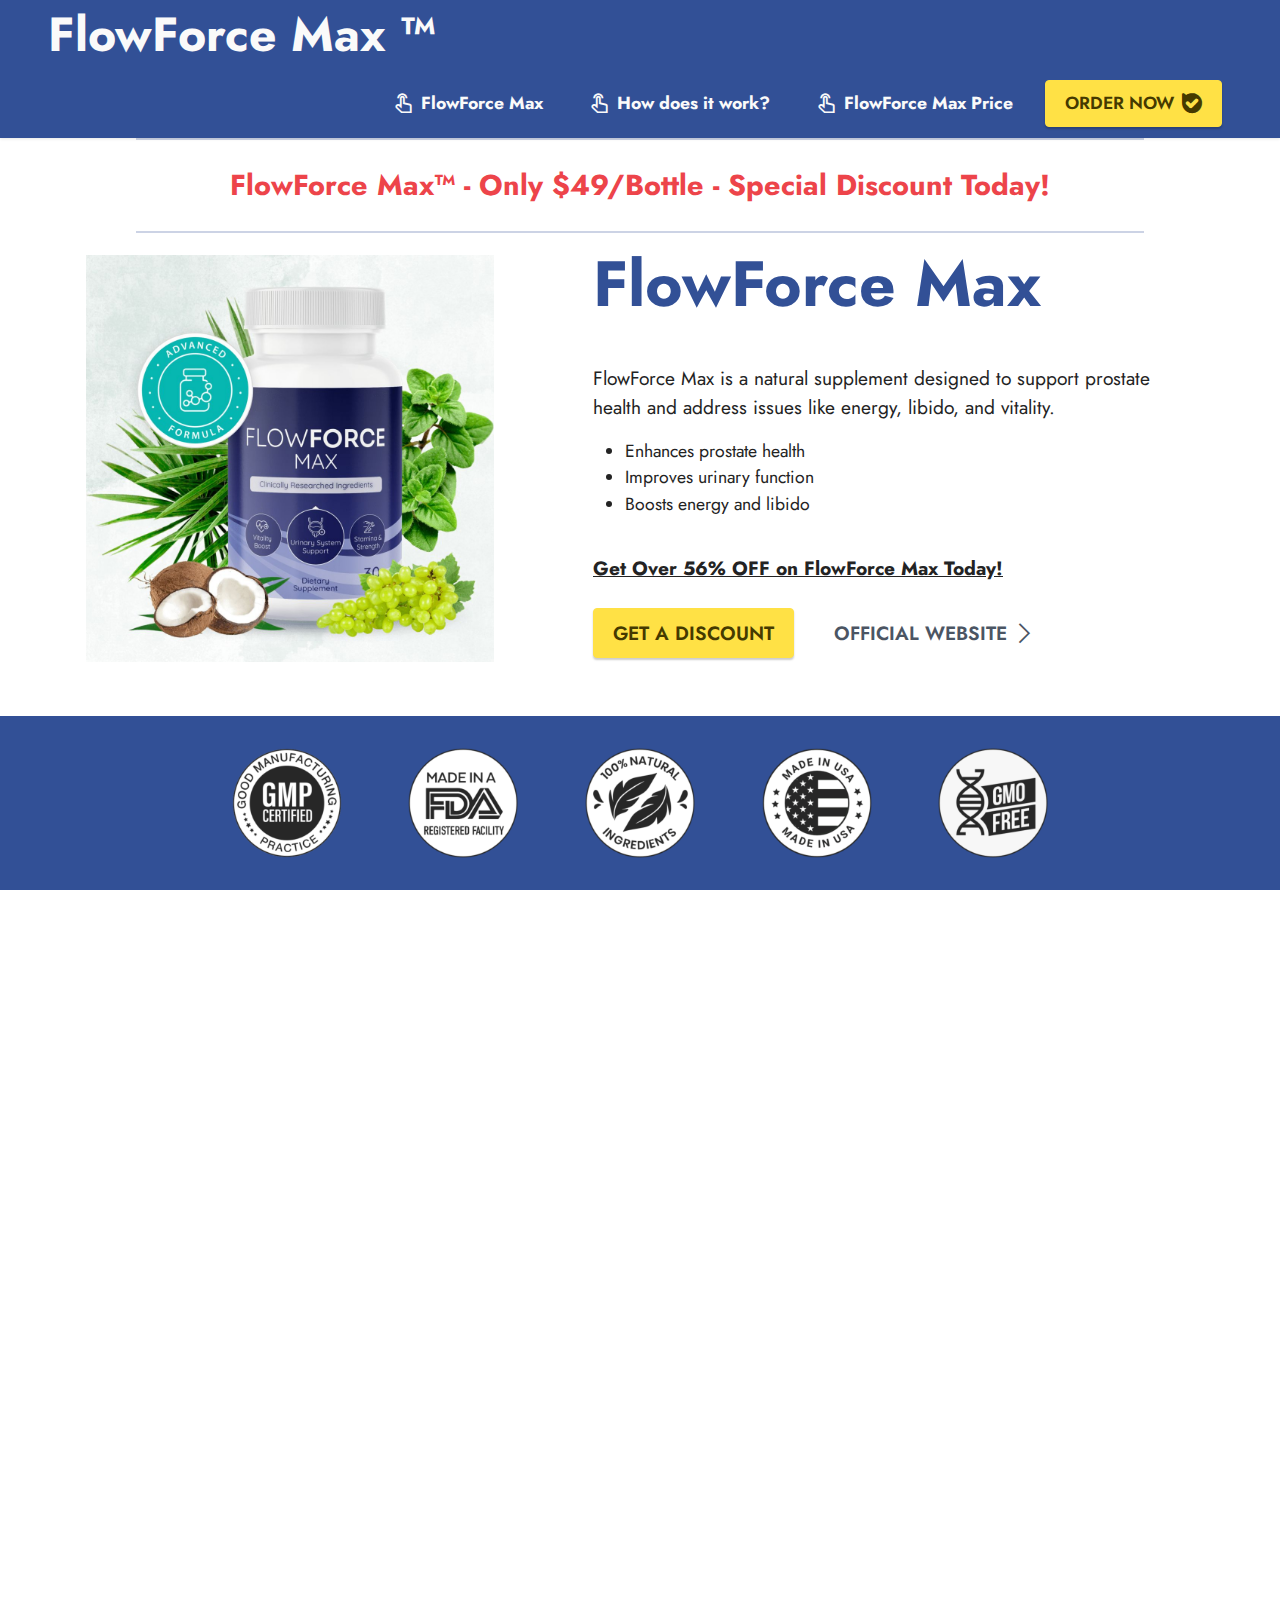
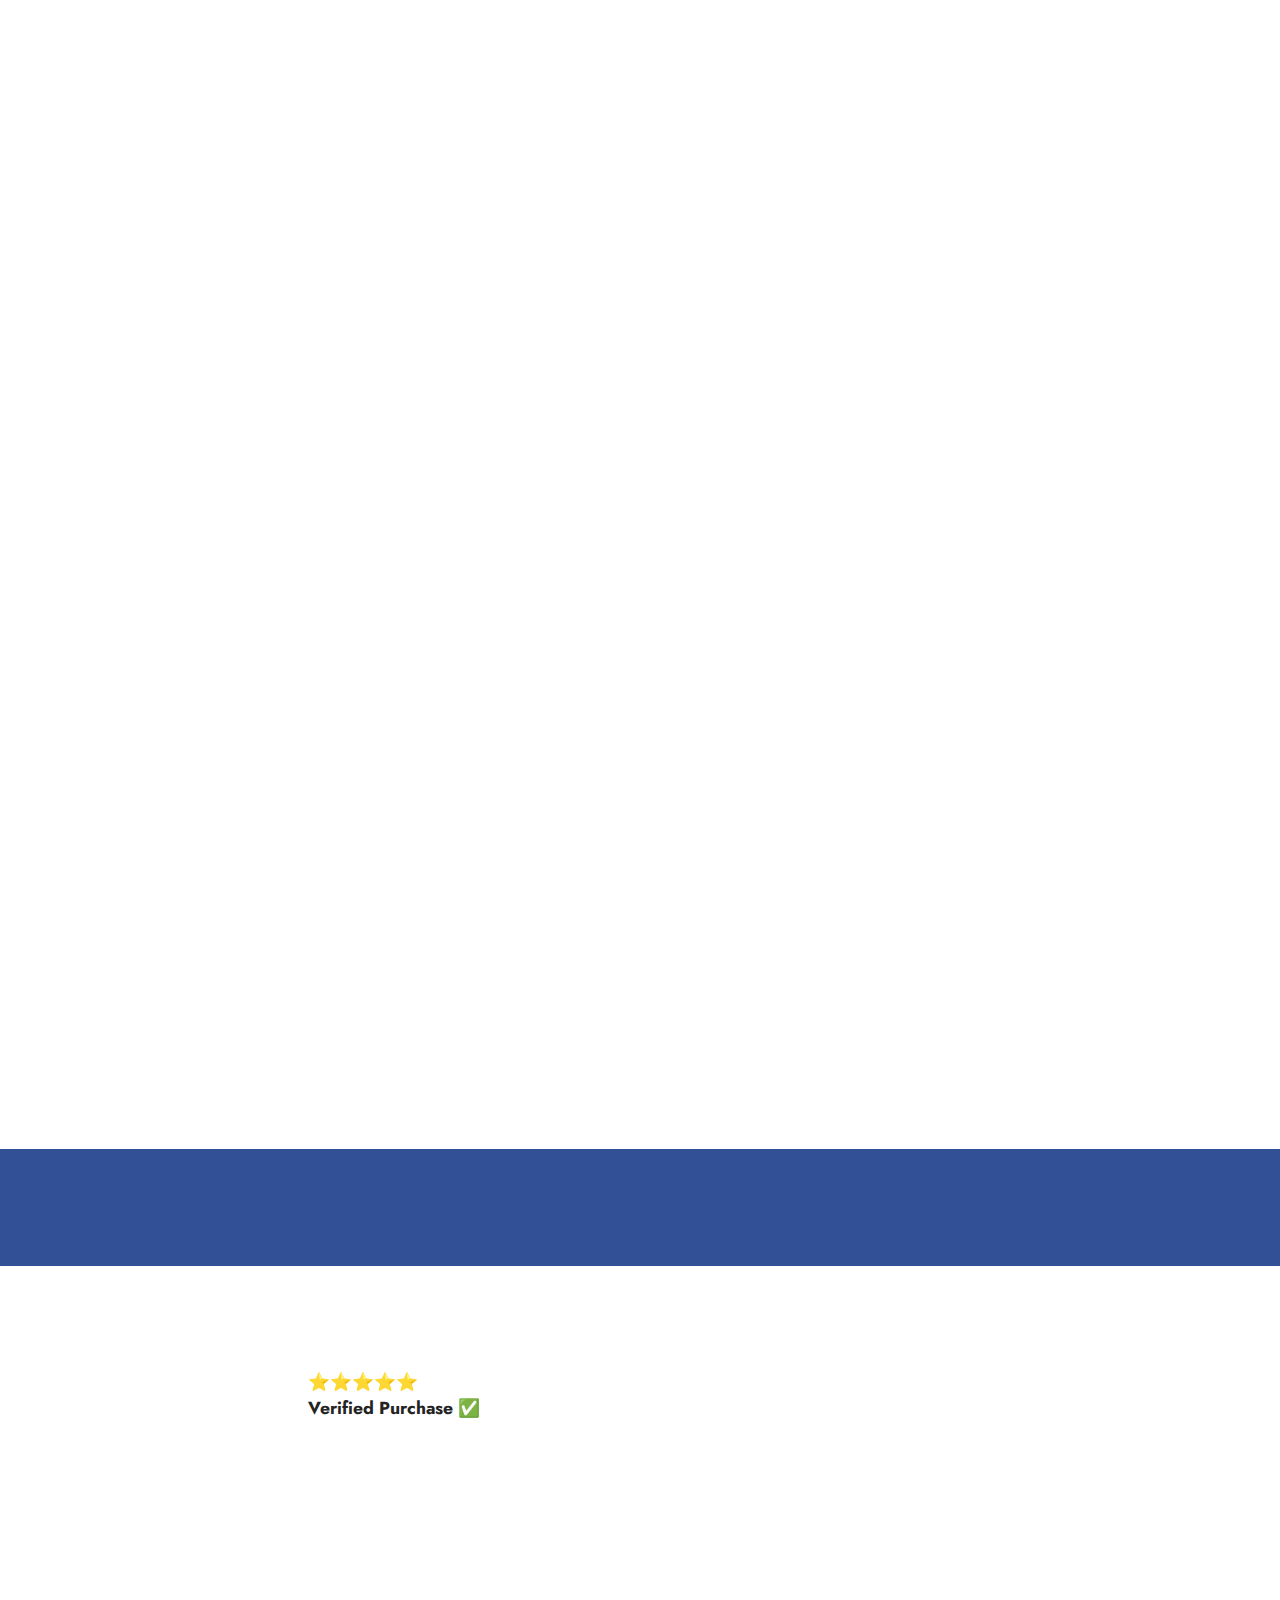
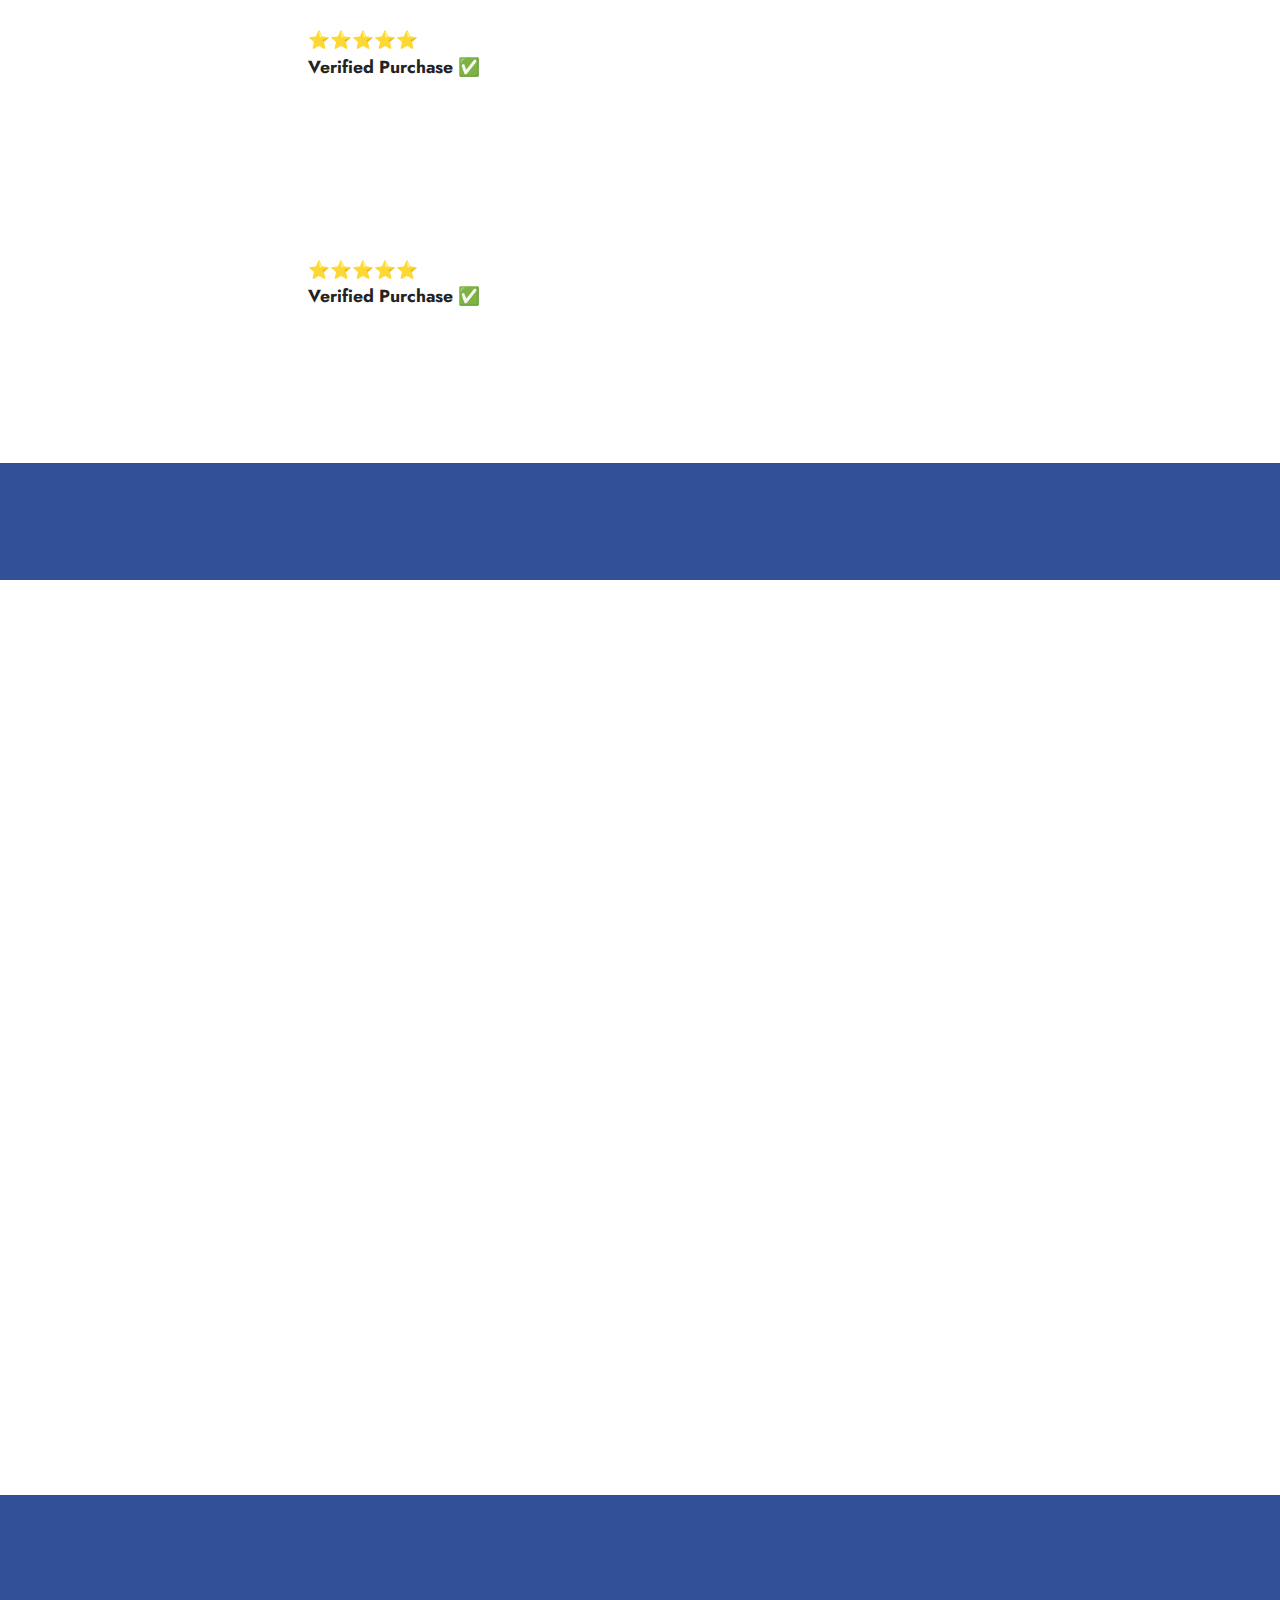
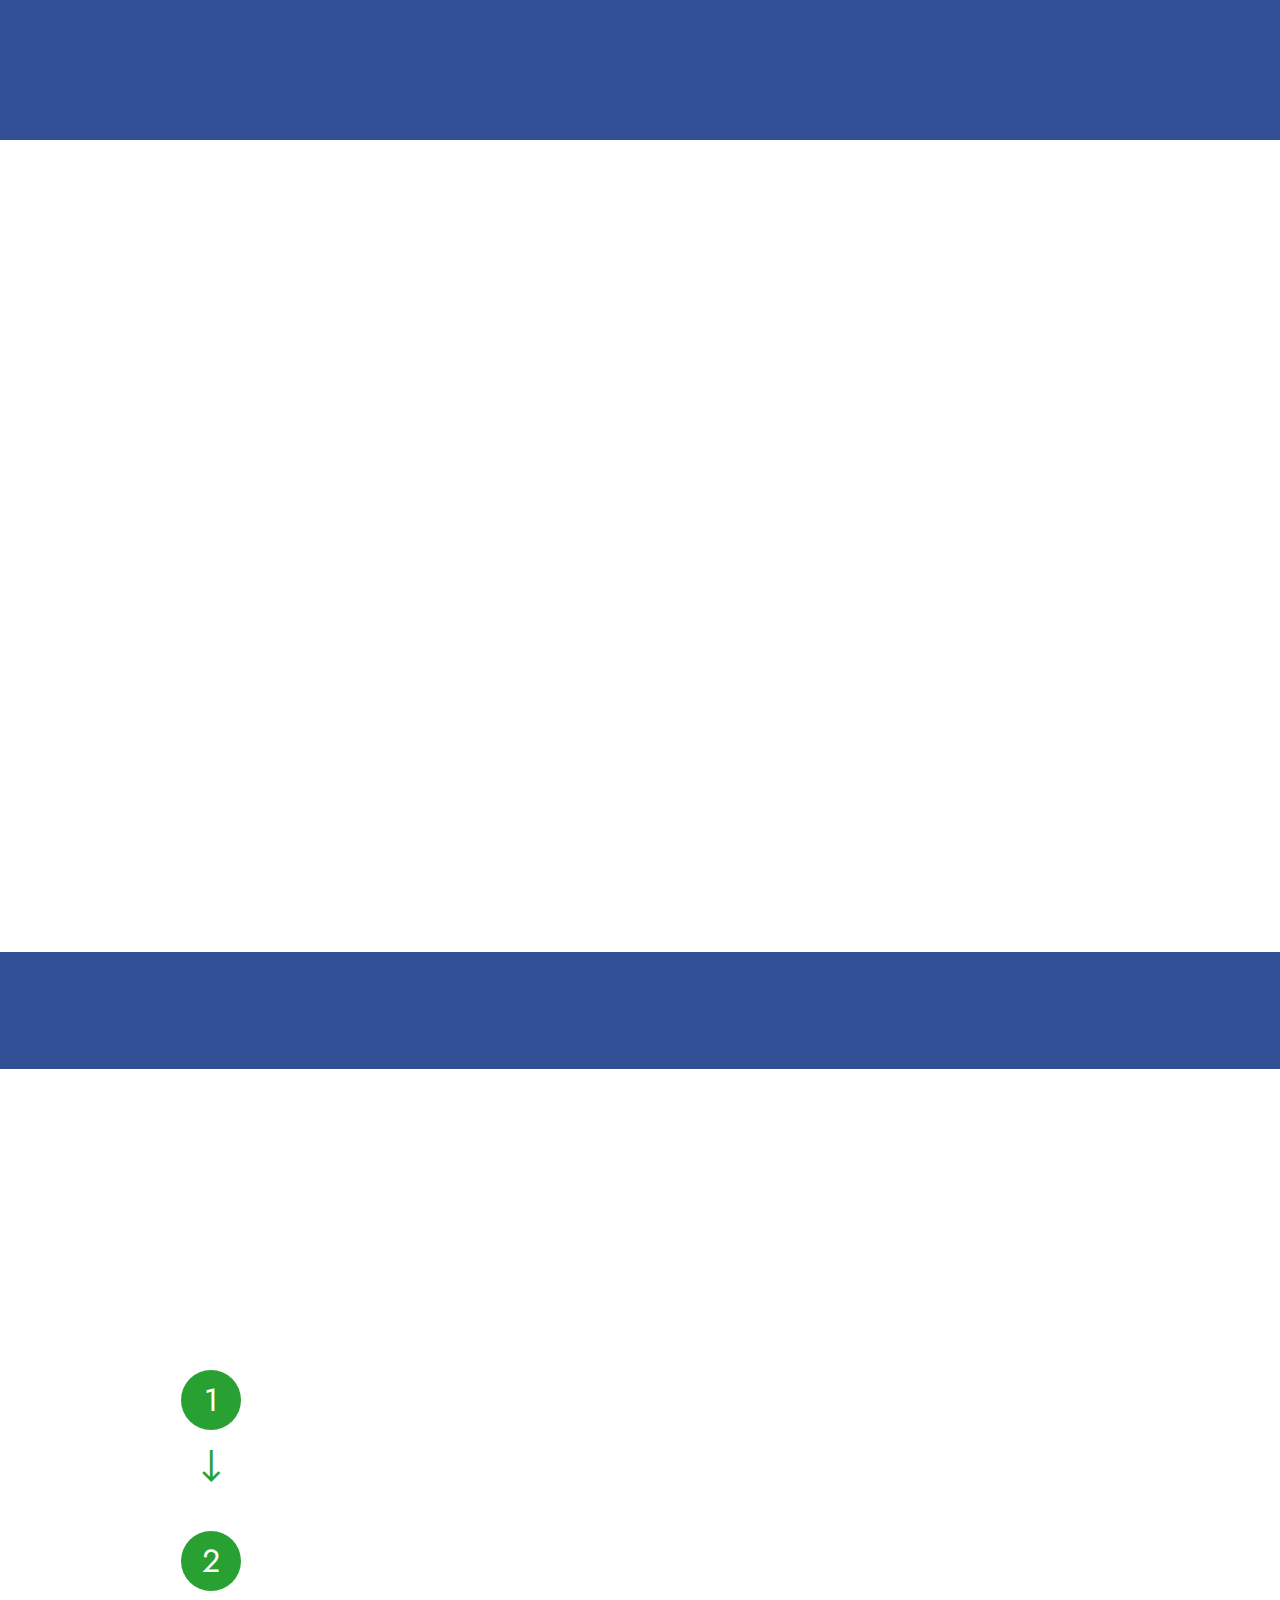
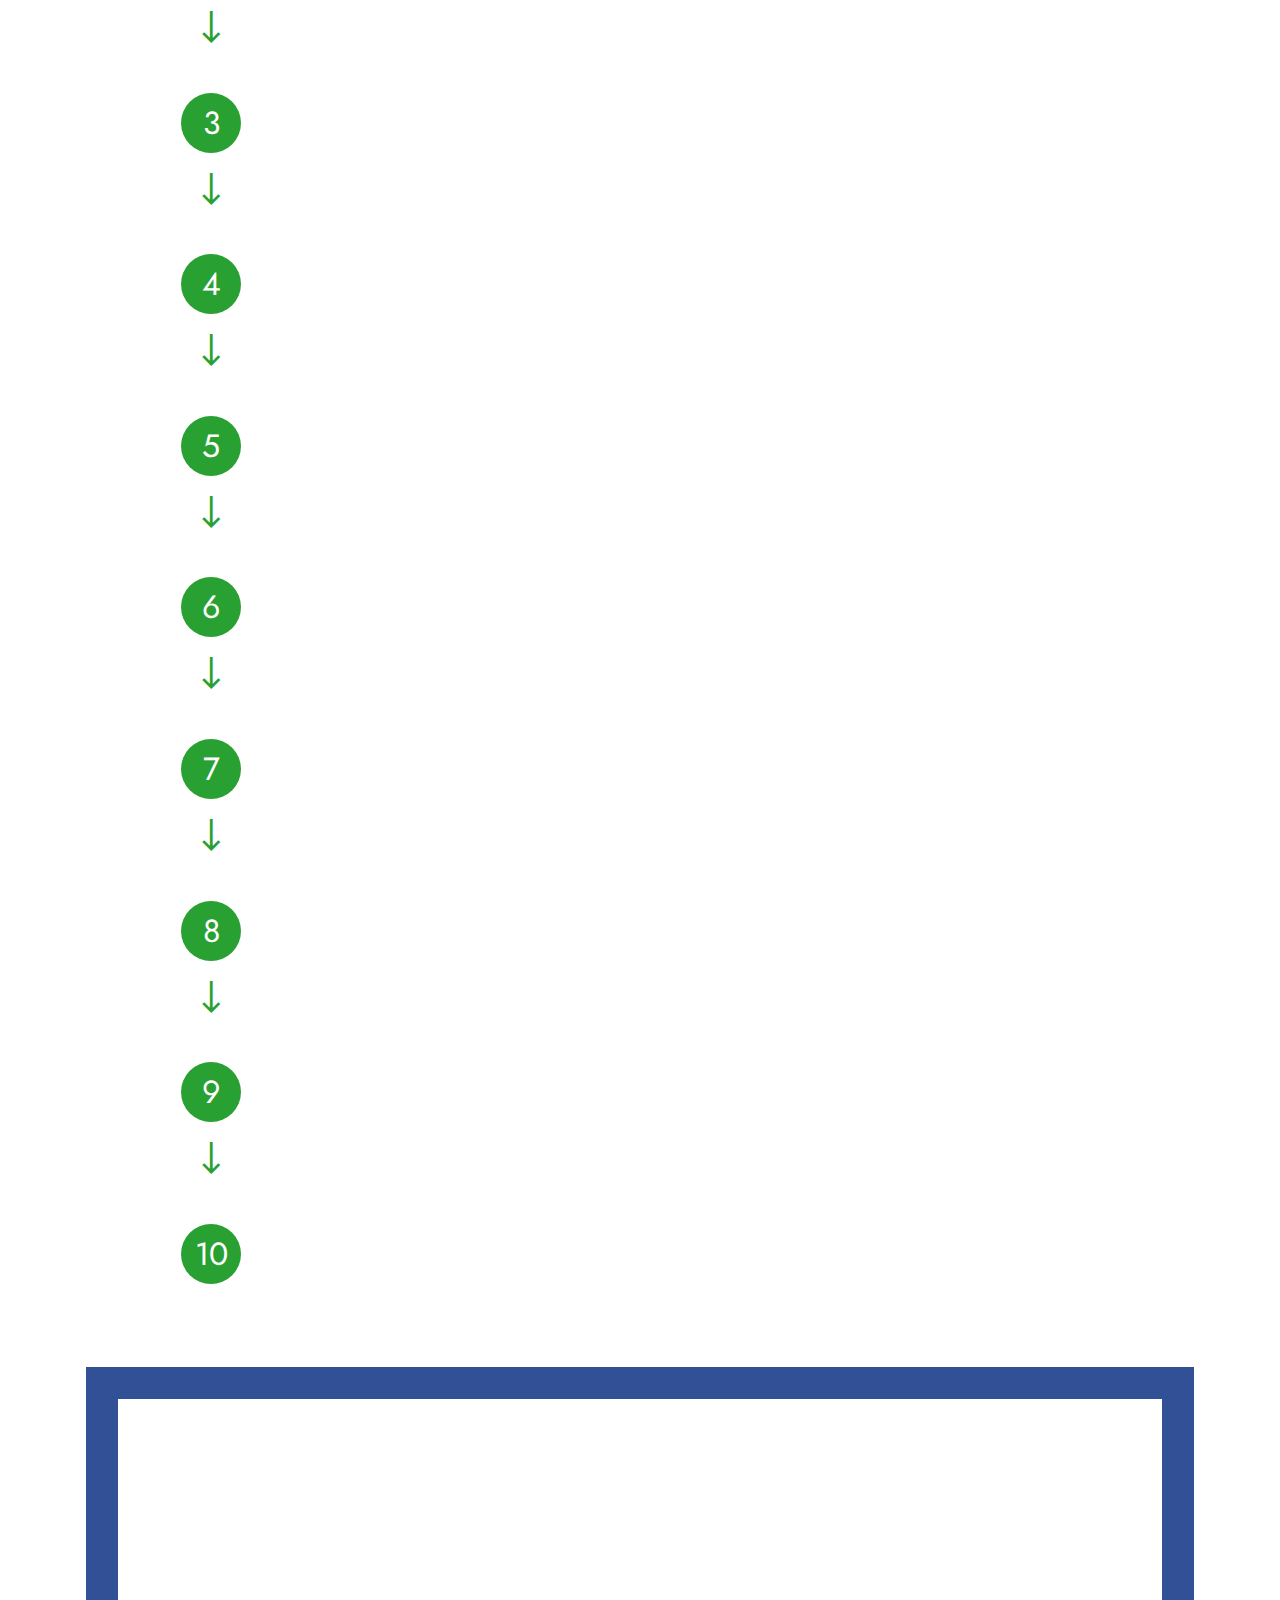
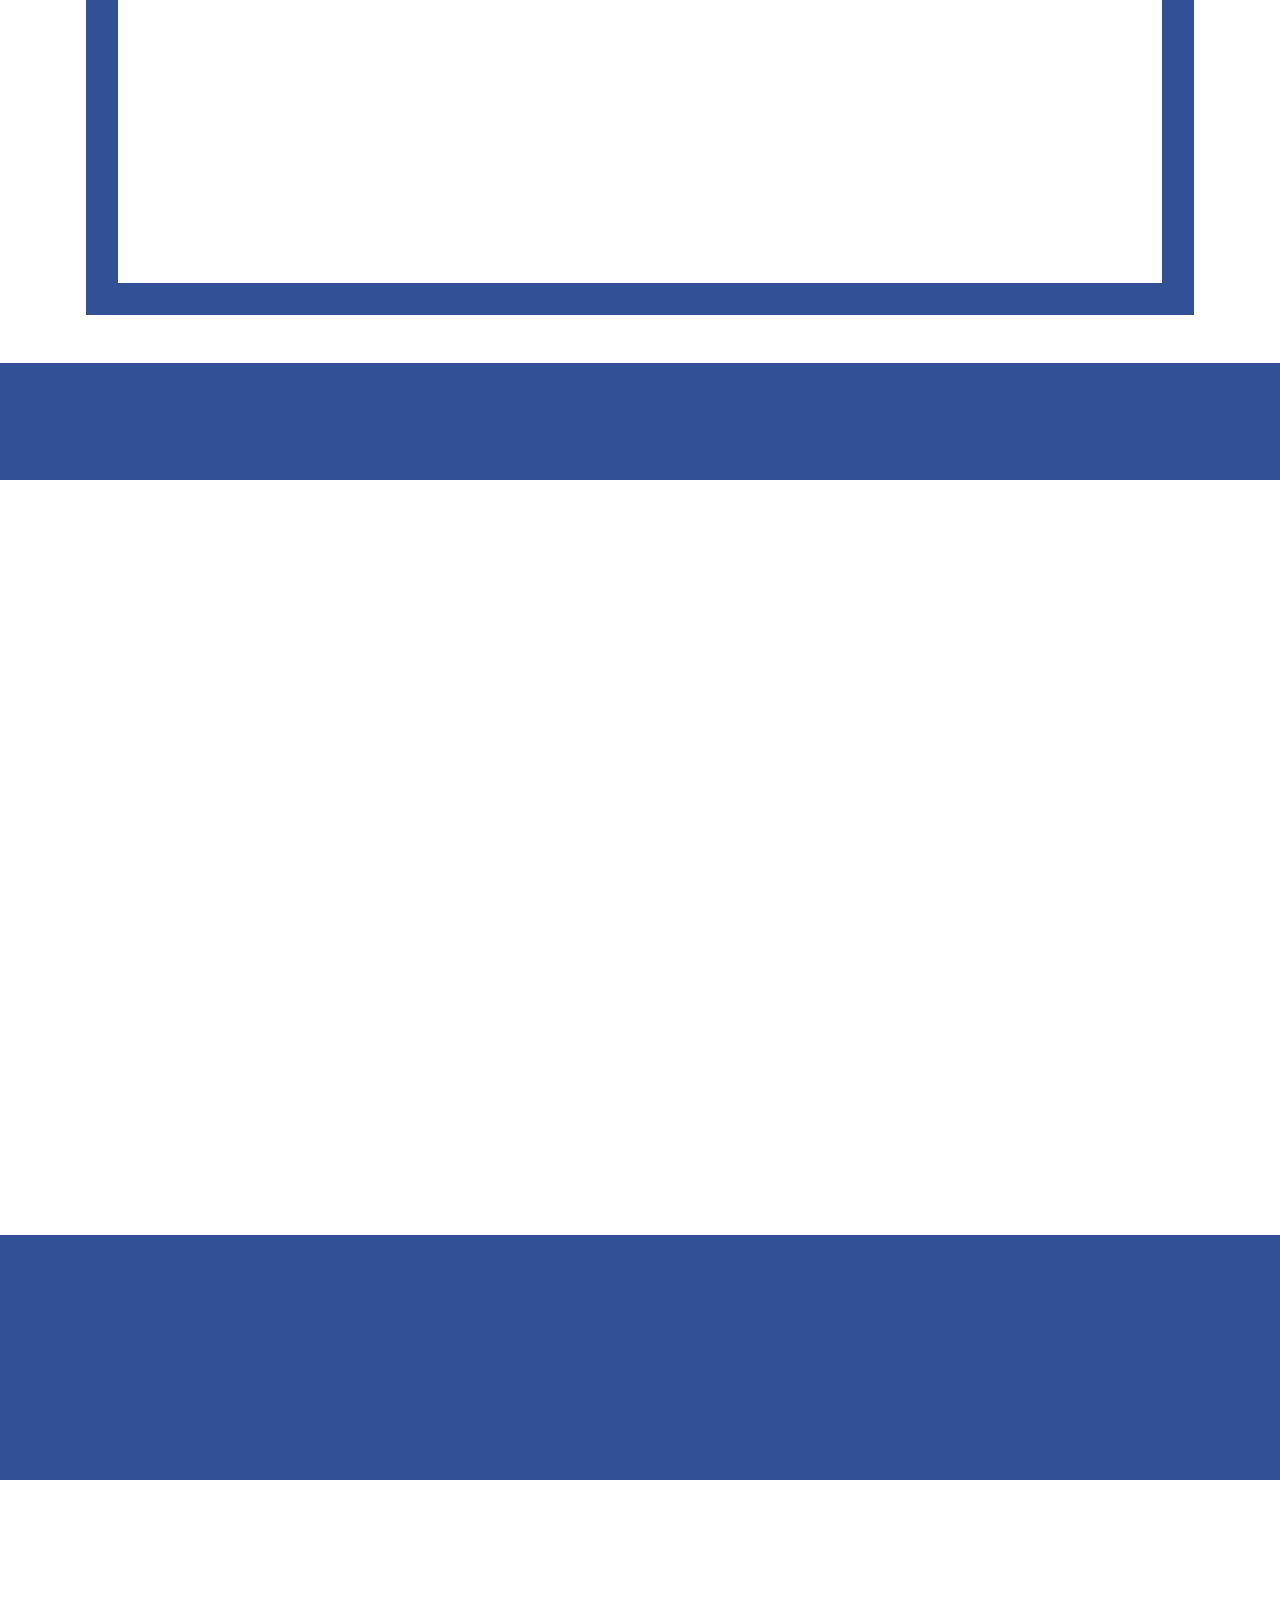
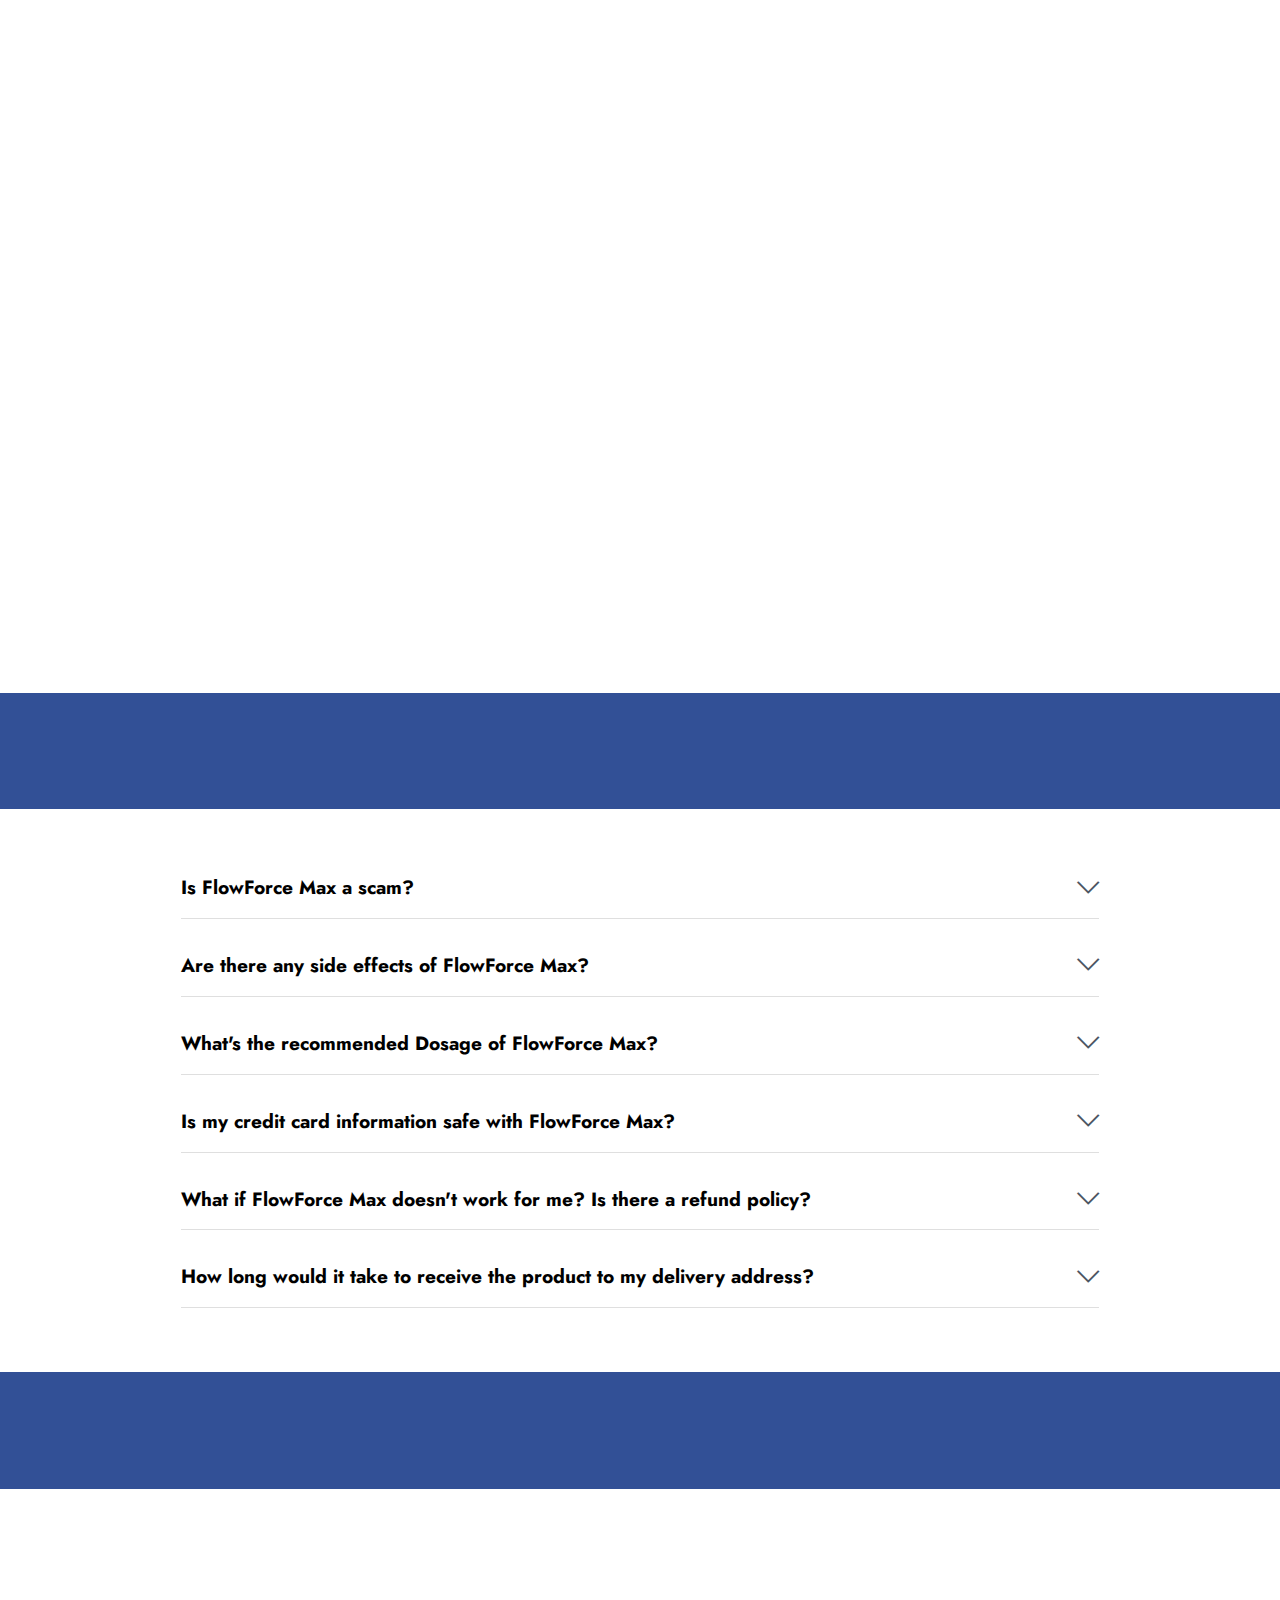
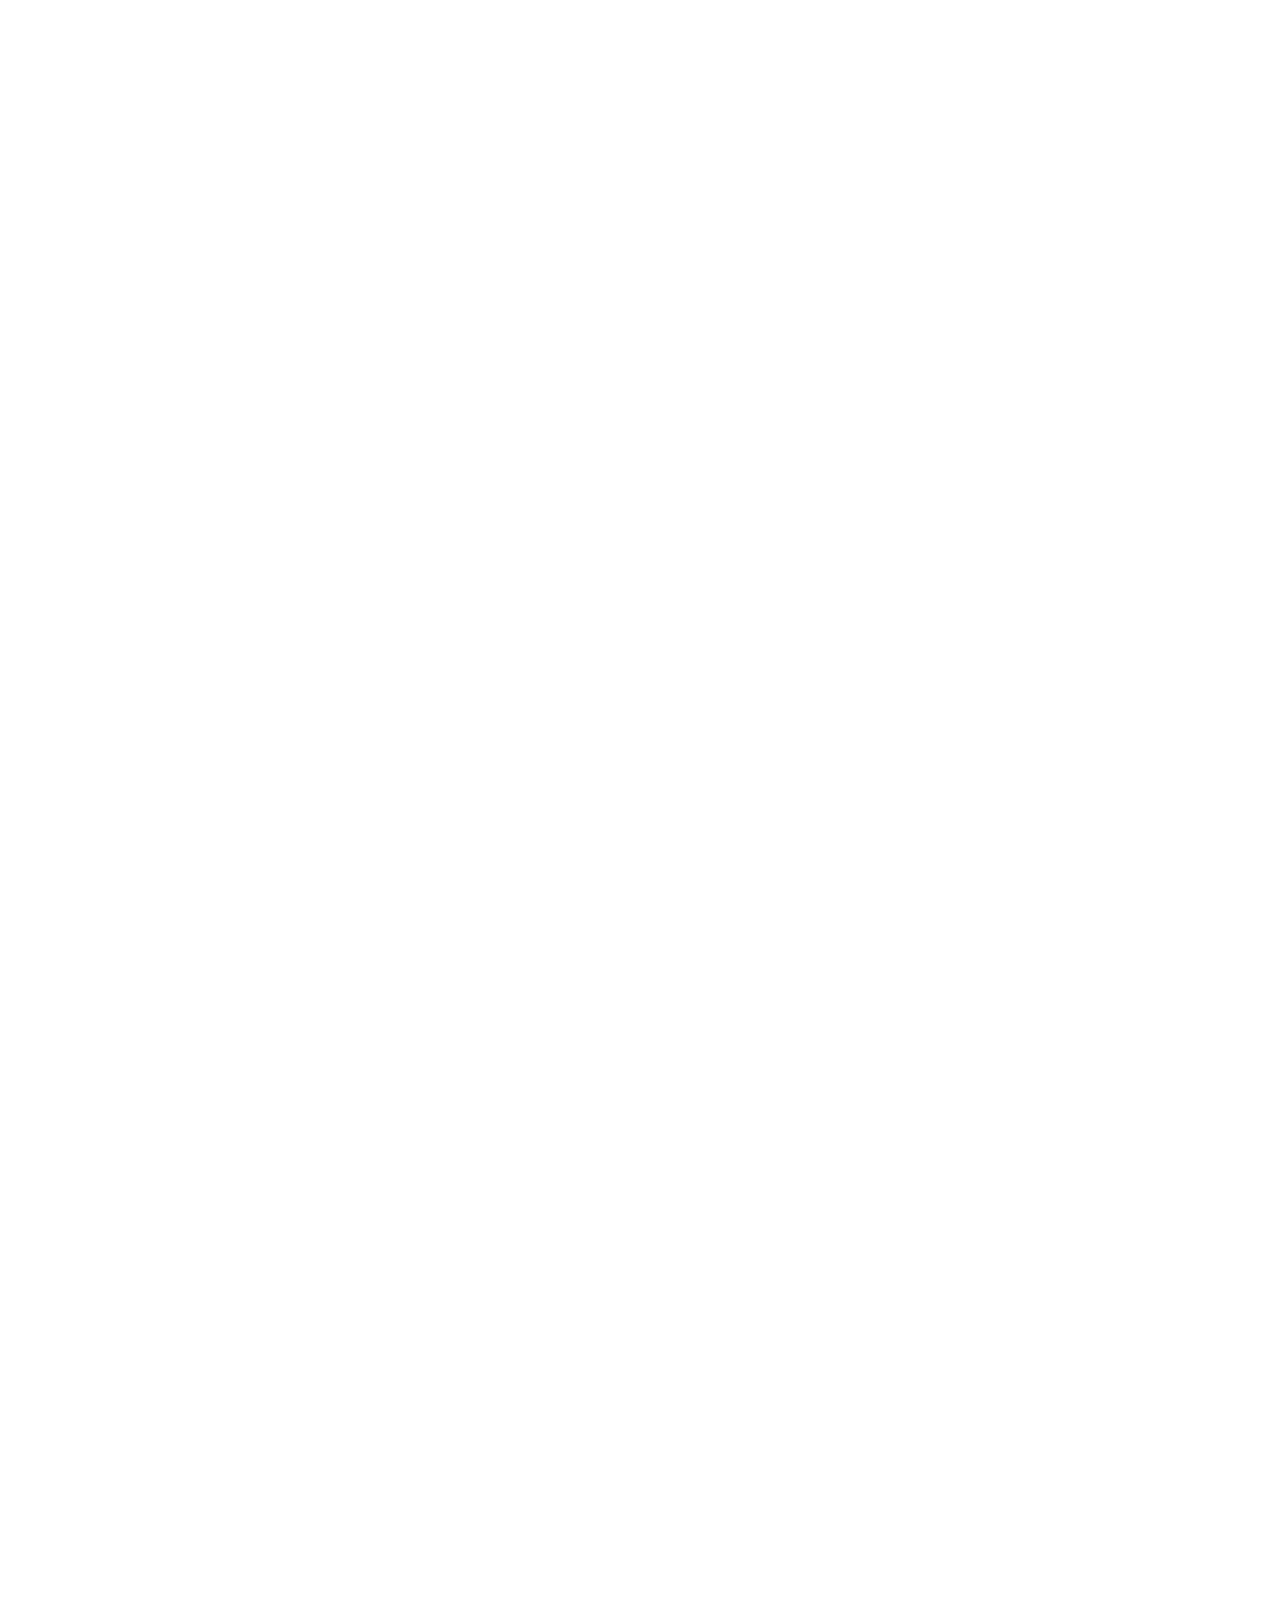
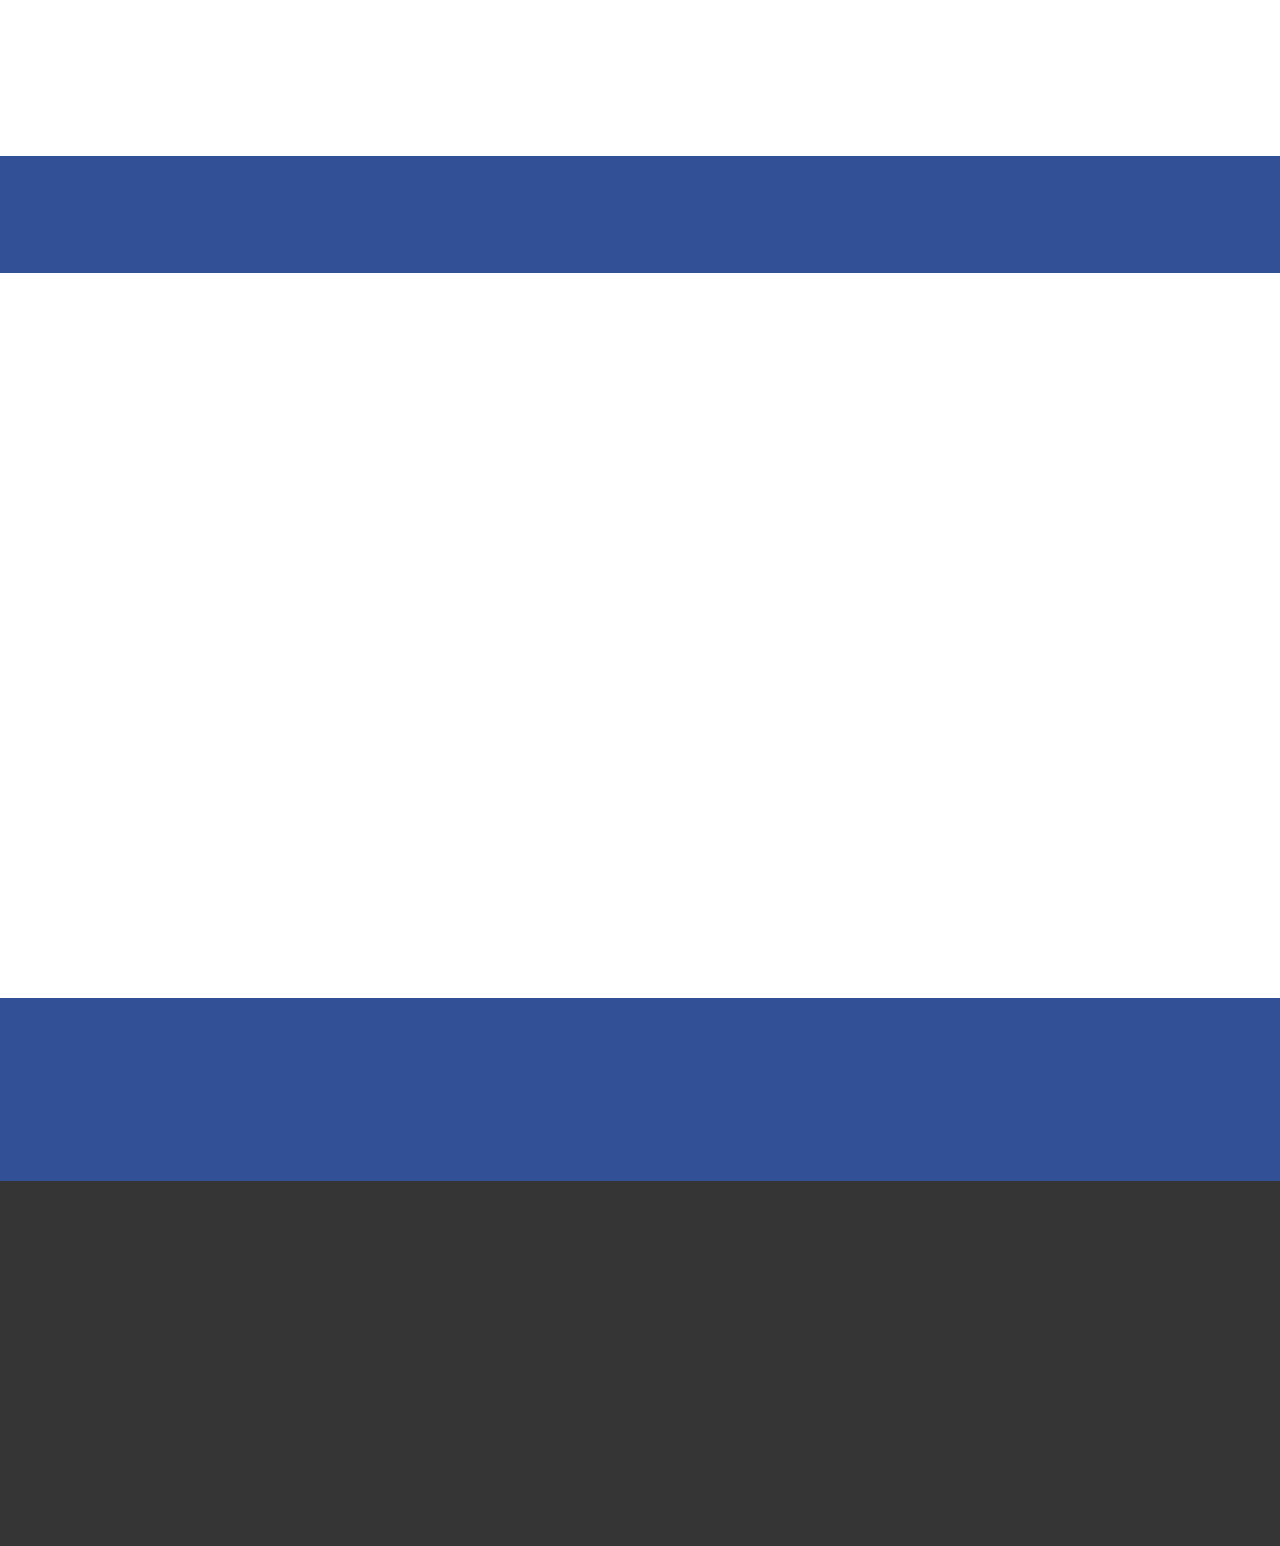
==== commit 7dde9229: "Update index.html" ====
--- a/index.html
+++ b/index.html
@@ -1,7 +1,7 @@
 <!DOCTYPE html>
 <html lang="en-US">
   <head>
-    <title>Save 56% on FlowForce Max - Only $49/Bottle</title>
+    <title>FlowForce Max® - Only $49/Bottle | Official USA</title>
 
     <meta charset="UTF-8" />
     <meta http-equiv="X-UA-Compatible" content="IE=edge" />
@@ -9,7 +9,7 @@
     <meta name="twitter:card" content="summary_large_image" />
     <meta name="twitter:image:src" content="" />
     <meta property="og:image" content="assets-2/images/flowforce-max.jpg" />
-    <meta name="twitter:title" content="Save 56% on FlowForce Max - Only $49/Bottle" />
+    <meta name="twitter:title" content="FlowForce Max® - Only $49/Bottle | Official USA" />
     <meta name="viewport" content="width=device-width, initial-scale=1, minimum-scale=1" />
     <link rel="shortcut icon" href="assets-2/images/usa.png" type="image/x-icon" />
     <meta name="description" content="FlowForce Max offers a natural solution for prostate health with a special 56% discount, now available at just $49 per bottle for a limited time." />
@@ -1809,4 +1809,4 @@
     </div>
     <input name="animation" type="hidden" />
   </body>
-</html>+</html>
--- a/assets-2/web/assets/mobirise-icons2/mobirise2.css
+++ b/assets-2/web/assets/mobirise-icons2/mobirise2.css
@@ -0,0 +1,498 @@
+@font-face {
+  font-family: 'Moririse2';
+  font-display: swap;
+  src:  url('mobirise2.eot?f2bix4');
+  src:  url('mobirise2.eot?f2bix4#iefix') format('embedded-opentype'),
+    url('mobirise2.ttf?f2bix4') format('truetype'),
+    url('mobirise2.woff?f2bix4') format('woff'),
+    url('mobirise2.svg?f2bix4#mobirise2') format('svg');
+  font-weight: normal;
+  font-style: normal;
+}
+
+[class^="mobi-"], [class*=" mobi-"] {
+  /* use !important to prevent issues with browser extensions that change fonts */
+  font-family: 'Moririse2' !important;
+  speak: none;
+  font-style: normal;
+  font-weight: normal;
+  font-variant: normal;
+  text-transform: none;
+  line-height: 1;
+
+  /* Better Font Rendering =========== */
+  -webkit-font-smoothing: antialiased;
+  -moz-osx-font-smoothing: grayscale;
+}
+
+.mobi-mbri-add-submenu:before {
+  content: "\e900";
+}
+.mobi-mbri-alert:before {
+  content: "\e901";
+}
+.mobi-mbri-align-center:before {
+  content: "\e902";
+}
+.mobi-mbri-align-justify:before {
+  content: "\e903";
+}
+.mobi-mbri-align-left:before {
+  content: "\e904";
+}
+.mobi-mbri-align-right:before {
+  content: "\e905";
+}
+.mobi-mbri-android:before {
+  content: "\e906";
+}
+.mobi-mbri-apple:before {
+  content: "\e907";
+}
+.mobi-mbri-arrow-down:before {
+  content: "\e908";
+}
+.mobi-mbri-arrow-next:before {
+  content: "\e909";
+}
+.mobi-mbri-arrow-prev:before {
+  content: "\e90a";
+}
+.mobi-mbri-arrow-up:before {
+  content: "\e90b";
+}
+.mobi-mbri-bold:before {
+  content: "\e90c";
+}
+.mobi-mbri-bookmark:before {
+  content: "\e90d";
+}
+.mobi-mbri-bootstrap:before {
+  content: "\e90e";
+}
+.mobi-mbri-briefcase:before {
+  content: "\e90f";
+}
+.mobi-mbri-browse:before {
+  content: "\e910";
+}
+.mobi-mbri-bulleted-list:before {
+  content: "\e911";
+}
+.mobi-mbri-calendar:before {
+  content: "\e912";
+}
+.mobi-mbri-camera:before {
+  content: "\e913";
+}
+.mobi-mbri-cart-add:before {
+  content: "\e914";
+}
+.mobi-mbri-cart-full:before {
+  content: "\e915";
+}
+.mobi-mbri-cash:before {
+  content: "\e916";
+}
+.mobi-mbri-change-style:before {
+  content: "\e917";
+}
+.mobi-mbri-chat:before {
+  content: "\e918";
+}
+.mobi-mbri-clock:before {
+  content: "\e919";
+}
+.mobi-mbri-close:before {
+  content: "\e91a";
+}
+.mobi-mbri-cloud:before {
+  content: "\e91b";
+}
+.mobi-mbri-code:before {
+  content: "\e91c";
+}
+.mobi-mbri-contact-form:before {
+  content: "\e91d";
+}
+.mobi-mbri-credit-card:before {
+  content: "\e91e";
+}
+.mobi-mbri-cursor-click:before {
+  content: "\e91f";
+}
+.mobi-mbri-cust-feedback:before {
+  content: "\e920";
+}
+.mobi-mbri-database:before {
+  content: "\e921";
+}
+.mobi-mbri-delivery:before {
+  content: "\e922";
+}
+.mobi-mbri-desktop:before {
+  content: "\e923";
+}
+.mobi-mbri-devices:before {
+  content: "\e924";
+}
+.mobi-mbri-down:before {
+  content: "\e925";
+}
+.mobi-mbri-download-2:before {
+  content: "\e926";
+}
+.mobi-mbri-download:before {
+  content: "\e927";
+}
+.mobi-mbri-drag-n-drop-2:before {
+  content: "\e928";
+}
+.mobi-mbri-drag-n-drop:before {
+  content: "\e929";
+}
+.mobi-mbri-edit-2:before {
+  content: "\e92a";
+}
+.mobi-mbri-edit:before {
+  content: "\e92b";
+}
+.mobi-mbri-error:before {
+  content: "\e92c";
+}
+.mobi-mbri-extension:before {
+  content: "\e92d";
+}
+.mobi-mbri-features:before {
+  content: "\e92e";
+}
+.mobi-mbri-file:before {
+  content: "\e92f";
+}
+.mobi-mbri-flag:before {
+  content: "\e930";
+}
+.mobi-mbri-folder:before {
+  content: "\e931";
+}
+.mobi-mbri-gift:before {
+  content: "\e932";
+}
+.mobi-mbri-github:before {
+  content: "\e933";
+}
+.mobi-mbri-globe-2:before {
+  content: "\e934";
+}
+.mobi-mbri-globe:before {
+  content: "\e935";
+}
+.mobi-mbri-growing-chart:before {
+  content: "\e936";
+}
+.mobi-mbri-hearth:before {
+  content: "\e937";
+}
+.mobi-mbri-help:before {
+  content: "\e938";
+}
+.mobi-mbri-home:before {
+  content: "\e939";
+}
+.mobi-mbri-hot-cup:before {
+  content: "\e93a";
+}
+.mobi-mbri-idea:before {
+  content: "\e93b";
+}
+.mobi-mbri-image-gallery:before {
+  content: "\e93c";
+}
+.mobi-mbri-image-slider:before {
+  content: "\e93d";
+}
+.mobi-mbri-info:before {
+  content: "\e93e";
+}
+.mobi-mbri-italic:before {
+  content: "\e93f";
+}
+.mobi-mbri-key:before {
+  content: "\e940";
+}
+.mobi-mbri-laptop:before {
+  content: "\e941";
+}
+.mobi-mbri-layers:before {
+  content: "\e942";
+}
+.mobi-mbri-left-right:before {
+  content: "\e943";
+}
+.mobi-mbri-left:before {
+  content: "\e944";
+}
+.mobi-mbri-letter:before {
+  content: "\e945";
+}
+.mobi-mbri-like:before {
+  content: "\e946";
+}
+.mobi-mbri-link:before {
+  content: "\e947";
+}
+.mobi-mbri-lock:before {
+  content: "\e948";
+}
+.mobi-mbri-login:before {
+  content: "\e949";
+}
+.mobi-mbri-logout:before {
+  content: "\e94a";
+}
+.mobi-mbri-magic-stick:before {
+  content: "\e94b";
+}
+.mobi-mbri-map-pin:before {
+  content: "\e94c";
+}
+.mobi-mbri-menu:before {
+  content: "\e94d";
+}
+.mobi-mbri-mobile-2:before {
+  content: "\e94e";
+}
+.mobi-mbri-mobile-horizontal:before {
+  content: "\e94f";
+}
+.mobi-mbri-mobile:before {
+  content: "\e950";
+}
+.mobi-mbri-mobirise:before {
+  content: "\e951";
+}
+.mobi-mbri-more-horizontal:before {
+  content: "\e952";
+}
+.mobi-mbri-more-vertical:before {
+  content: "\e953";
+}
+.mobi-mbri-music:before {
+  content: "\e954";
+}
+.mobi-mbri-new-file:before {
+  content: "\e955";
+}
+.mobi-mbri-numbered-list:before {
+  content: "\e956";
+}
+.mobi-mbri-opened-folder:before {
+  content: "\e957";
+}
+.mobi-mbri-pages:before {
+  content: "\e958";
+}
+.mobi-mbri-paper-plane:before {
+  content: "\e959";
+}
+.mobi-mbri-paperclip:before {
+  content: "\e95a";
+}
+.mobi-mbri-phone:before {
+  content: "\e95b";
+}
+.mobi-mbri-photo:before {
+  content: "\e95c";
+}
+.mobi-mbri-photos:before {
+  content: "\e95d";
+}
+.mobi-mbri-pin:before {
+  content: "\e95e";
+}
+.mobi-mbri-play:before {
+  content: "\e95f";
+}
+.mobi-mbri-plus:before {
+  content: "\e960";
+}
+.mobi-mbri-preview:before {
+  content: "\e961";
+}
+.mobi-mbri-print:before {
+  content: "\e962";
+}
+.mobi-mbri-protect:before {
+  content: "\e963";
+}
+.mobi-mbri-question:before {
+  content: "\e964";
+}
+.mobi-mbri-quote-left:before {
+  content: "\e965";
+}
+.mobi-mbri-quote-right:before {
+  content: "\e966";
+}
+.mobi-mbri-redo:before {
+  content: "\e967";
+}
+.mobi-mbri-refresh:before {
+  content: "\e968";
+}
+.mobi-mbri-responsive-2:before {
+  content: "\e969";
+}
+.mobi-mbri-responsive:before {
+  content: "\e96a";
+}
+.mobi-mbri-right:before {
+  content: "\e96b";
+}
+.mobi-mbri-rocket:before {
+  content: "\e96c";
+}
+.mobi-mbri-sad-face:before {
+  content: "\e96d";
+}
+.mobi-mbri-sale:before {
+  content: "\e96e";
+}
+.mobi-mbri-save:before {
+  content: "\e96f";
+}
+.mobi-mbri-search:before {
+  content: "\e970";
+}
+.mobi-mbri-setting-2:before {
+  content: "\e971";
+}
+.mobi-mbri-setting-3:before {
+  content: "\e972";
+}
+.mobi-mbri-setting:before {
+  content: "\e973";
+}
+.mobi-mbri-share:before {
+  content: "\e974";
+}
+.mobi-mbri-shopping-bag:before {
+  content: "\e975";
+}
+.mobi-mbri-shopping-basket:before {
+  content: "\e976";
+}
+.mobi-mbri-shopping-cart:before {
+  content: "\e977";
+}
+.mobi-mbri-sites:before {
+  content: "\e978";
+}
+.mobi-mbri-smile-face:before {
+  content: "\e979";
+}
+.mobi-mbri-speed:before {
+  content: "\e97a";
+}
+.mobi-mbri-star:before {
+  content: "\e97b";
+}
+.mobi-mbri-success:before {
+  content: "\e97c";
+}
+.mobi-mbri-sun:before {
+  content: "\e97d";
+}
+.mobi-mbri-sun2:before {
+  content: "\e97e";
+}
+.mobi-mbri-tablet-vertical:before {
+  content: "\e97f";
+}
+.mobi-mbri-tablet:before {
+  content: "\e980";
+}
+.mobi-mbri-target:before {
+  content: "\e981";
+}
+.mobi-mbri-timer:before {
+  content: "\e982";
+}
+.mobi-mbri-to-ftp:before {
+  content: "\e983";
+}
+.mobi-mbri-to-local-drive:before {
+  content: "\e984";
+}
+.mobi-mbri-touch-swipe:before {
+  content: "\e985";
+}
+.mobi-mbri-touch:before {
+  content: "\e986";
+}
+.mobi-mbri-trash:before {
+  content: "\e987";
+}
+.mobi-mbri-underline:before {
+  content: "\e988";
+}
+.mobi-mbri-undo:before {
+  content: "\e989";
+}
+.mobi-mbri-unlink:before {
+  content: "\e98a";
+}
+.mobi-mbri-unlock:before {
+  content: "\e98b";
+}
+.mobi-mbri-up-down:before {
+  content: "\e98c";
+}
+.mobi-mbri-up:before {
+  content: "\e98d";
+}
+.mobi-mbri-update:before {
+  content: "\e98e";
+}
+.mobi-mbri-upload-2:before {
+  content: "\e98f";
+}
+.mobi-mbri-upload:before {
+  content: "\e990";
+}
+.mobi-mbri-user-2:before {
+  content: "\e991";
+}
+.mobi-mbri-user:before {
+  content: "\e992";
+}
+.mobi-mbri-users:before {
+  content: "\e993";
+}
+.mobi-mbri-video-play:before {
+  content: "\e994";
+}
+.mobi-mbri-video:before {
+  content: "\e995";
+}
+.mobi-mbri-watch:before {
+  content: "\e996";
+}
+.mobi-mbri-website-theme-2:before {
+  content: "\e997";
+}
+.mobi-mbri-website-theme:before {
+  content: "\e998";
+}
+.mobi-mbri-wifi:before {
+  content: "\e999";
+}
+.mobi-mbri-windows:before {
+  content: "\e99a";
+}
+.mobi-mbri-zoom-in:before {
+  content: "\e99b";
+}
+.mobi-mbri-zoom-out:before {
+  content: "\e99c";
+}
--- a/assets-2/web/assets/mobirise-icons/mobirise-icons.css
+++ b/assets-2/web/assets/mobirise-icons/mobirise-icons.css
@@ -0,0 +1,477 @@
+@font-face {
+  font-family: 'MobiriseIcons';
+  src:  url('mobirise-icons.eot?spat4u');
+  src:  url('mobirise-icons.eot?spat4u#iefix') format('embedded-opentype'),
+    url('mobirise-icons.ttf?spat4u') format('truetype'),
+    url('mobirise-icons.woff?spat4u') format('woff'),
+    url('mobirise-icons.svg?spat4u#MobiriseIcons') format('svg');
+  font-weight: normal;
+  font-style: normal;
+  font-display: swap;
+}
+
+[class^="mbri-"], [class*=" mbri-"] {
+  /* use !important to prevent issues with browser extensions that change fonts */
+  font-family: MobiriseIcons !important;
+  speak: none;
+  font-style: normal;
+  font-weight: normal;
+  font-variant: normal;
+  text-transform: none;
+  line-height: 1;
+
+  /* Better Font Rendering =========== */
+  -webkit-font-smoothing: antialiased;
+  -moz-osx-font-smoothing: grayscale;
+}
+
+.mbri-add-submenu:before {
+  content: "\e900";
+}
+.mbri-alert:before {
+  content: "\e901";
+}
+.mbri-align-center:before {
+  content: "\e902";
+}
+.mbri-align-justify:before {
+  content: "\e903";
+}
+.mbri-align-left:before {
+  content: "\e904";
+}
+.mbri-align-right:before {
+  content: "\e905";
+}
+.mbri-android:before {
+  content: "\e906";
+}
+.mbri-apple:before {
+  content: "\e907";
+}
+.mbri-arrow-down:before {
+  content: "\e908";
+}
+.mbri-arrow-next:before {
+  content: "\e909";
+}
+.mbri-arrow-prev:before {
+  content: "\e90a";
+}
+.mbri-arrow-up:before {
+  content: "\e90b";
+}
+.mbri-bold:before {
+  content: "\e90c";
+}
+.mbri-bookmark:before {
+  content: "\e90d";
+}
+.mbri-bootstrap:before {
+  content: "\e90e";
+}
+.mbri-briefcase:before {
+  content: "\e90f";
+}
+.mbri-browse:before {
+  content: "\e910";
+}
+.mbri-bulleted-list:before {
+  content: "\e911";
+}
+.mbri-calendar:before {
+  content: "\e912";
+}
+.mbri-camera:before {
+  content: "\e913";
+}
+.mbri-cart-add:before {
+  content: "\e914";
+}
+.mbri-cart-full:before {
+  content: "\e915";
+}
+.mbri-cash:before {
+  content: "\e916";
+}
+.mbri-change-style:before {
+  content: "\e917";
+}
+.mbri-chat:before {
+  content: "\e918";
+}
+.mbri-clock:before {
+  content: "\e919";
+}
+.mbri-close:before {
+  content: "\e91a";
+}
+.mbri-cloud:before {
+  content: "\e91b";
+}
+.mbri-code:before {
+  content: "\e91c";
+}
+.mbri-contact-form:before {
+  content: "\e91d";
+}
+.mbri-credit-card:before {
+  content: "\e91e";
+}
+.mbri-cursor-click:before {
+  content: "\e91f";
+}
+.mbri-cust-feedback:before {
+  content: "\e920";
+}
+.mbri-database:before {
+  content: "\e921";
+}
+.mbri-delivery:before {
+  content: "\e922";
+}
+.mbri-desktop:before {
+  content: "\e923";
+}
+.mbri-devices:before {
+  content: "\e924";
+}
+.mbri-down:before {
+  content: "\e925";
+}
+.mbri-download:before {
+  content: "\e989";
+}
+.mbri-drag-n-drop:before {
+  content: "\e927";
+}
+.mbri-drag-n-drop2:before {
+  content: "\e928";
+}
+.mbri-edit:before {
+  content: "\e929";
+}
+.mbri-edit2:before {
+  content: "\e92a";
+}
+.mbri-error:before {
+  content: "\e92b";
+}
+.mbri-extension:before {
+  content: "\e92c";
+}
+.mbri-features:before {
+  content: "\e92d";
+}
+.mbri-file:before {
+  content: "\e92e";
+}
+.mbri-flag:before {
+  content: "\e92f";
+}
+.mbri-folder:before {
+  content: "\e930";
+}
+.mbri-gift:before {
+  content: "\e931";
+}
+.mbri-github:before {
+  content: "\e932";
+}
+.mbri-globe:before {
+  content: "\e933";
+}
+.mbri-globe-2:before {
+  content: "\e934";
+}
+.mbri-growing-chart:before {
+  content: "\e935";
+}
+.mbri-hearth:before {
+  content: "\e936";
+}
+.mbri-help:before {
+  content: "\e937";
+}
+.mbri-home:before {
+  content: "\e938";
+}
+.mbri-hot-cup:before {
+  content: "\e939";
+}
+.mbri-idea:before {
+  content: "\e93a";
+}
+.mbri-image-gallery:before {
+  content: "\e93b";
+}
+.mbri-image-slider:before {
+  content: "\e93c";
+}
+.mbri-info:before {
+  content: "\e93d";
+}
+.mbri-italic:before {
+  content: "\e93e";
+}
+.mbri-key:before {
+  content: "\e93f";
+}
+.mbri-laptop:before {
+  content: "\e940";
+}
+.mbri-layers:before {
+  content: "\e941";
+}
+.mbri-left-right:before {
+  content: "\e942";
+}
+.mbri-left:before {
+  content: "\e943";
+}
+.mbri-letter:before {
+  content: "\e944";
+}
+.mbri-like:before {
+  content: "\e945";
+}
+.mbri-link:before {
+  content: "\e946";
+}
+.mbri-lock:before {
+  content: "\e947";
+}
+.mbri-login:before {
+  content: "\e948";
+}
+.mbri-logout:before {
+  content: "\e949";
+}
+.mbri-magic-stick:before {
+  content: "\e94a";
+}
+.mbri-map-pin:before {
+  content: "\e94b";
+}
+.mbri-menu:before {
+  content: "\e94c";
+}
+.mbri-mobile:before {
+  content: "\e94d";
+}
+.mbri-mobile2:before {
+  content: "\e94e";
+}
+.mbri-mobirise:before {
+  content: "\e94f";
+}
+.mbri-more-horizontal:before {
+  content: "\e950";
+}
+.mbri-more-vertical:before {
+  content: "\e951";
+}
+.mbri-music:before {
+  content: "\e952";
+}
+.mbri-new-file:before {
+  content: "\e953";
+}
+.mbri-numbered-list:before {
+  content: "\e954";
+}
+.mbri-opened-folder:before {
+  content: "\e955";
+}
+.mbri-pages:before {
+  content: "\e956";
+}
+.mbri-paper-plane:before {
+  content: "\e957";
+}
+.mbri-paperclip:before {
+  content: "\e958";
+}
+.mbri-photo:before {
+  content: "\e959";
+}
+.mbri-photos:before {
+  content: "\e95a";
+}
+.mbri-pin:before {
+  content: "\e95b";
+}
+.mbri-play:before {
+  content: "\e95c";
+}
+.mbri-plus:before {
+  content: "\e95d";
+}
+.mbri-preview:before {
+  content: "\e95e";
+}
+.mbri-print:before {
+  content: "\e95f";
+}
+.mbri-protect:before {
+  content: "\e960";
+}
+.mbri-question:before {
+  content: "\e961";
+}
+.mbri-quote-left:before {
+  content: "\e962";
+}
+.mbri-quote-right:before {
+  content: "\e963";
+}
+.mbri-refresh:before {
+  content: "\e964";
+}
+.mbri-responsive:before {
+  content: "\e965";
+}
+.mbri-right:before {
+  content: "\e966";
+}
+.mbri-rocket:before {
+  content: "\e967";
+}
+.mbri-sad-face:before {
+  content: "\e968";
+}
+.mbri-sale:before {
+  content: "\e969";
+}
+.mbri-save:before {
+  content: "\e96a";
+}
+.mbri-search:before {
+  content: "\e96b";
+}
+.mbri-setting:before {
+  content: "\e96c";
+}
+.mbri-setting2:before {
+  content: "\e96d";
+}
+.mbri-setting3:before {
+  content: "\e96e";
+}
+.mbri-share:before {
+  content: "\e96f";
+}
+.mbri-shopping-bag:before {
+  content: "\e970";
+}
+.mbri-shopping-basket:before {
+  content: "\e971";
+}
+.mbri-shopping-cart:before {
+  content: "\e972";
+}
+.mbri-sites:before {
+  content: "\e973";
+}
+.mbri-smile-face:before {
+  content: "\e974";
+}
+.mbri-speed:before {
+  content: "\e975";
+}
+.mbri-star:before {
+  content: "\e976";
+}
+.mbri-success:before {
+  content: "\e977";
+}
+.mbri-sun:before {
+  content: "\e978";
+}
+.mbri-sun2:before {
+  content: "\e979";
+}
+.mbri-tablet:before {
+  content: "\e97a";
+}
+.mbri-tablet-vertical:before {
+  content: "\e97b";
+}
+.mbri-target:before {
+  content: "\e97c";
+}
+.mbri-timer:before {
+  content: "\e97d";
+}
+.mbri-to-ftp:before {
+  content: "\e97e";
+}
+.mbri-to-local-drive:before {
+  content: "\e97f";
+}
+.mbri-touch-swipe:before {
+  content: "\e980";
+}
+.mbri-touch:before {
+  content: "\e981";
+}
+.mbri-trash:before {
+  content: "\e982";
+}
+.mbri-underline:before {
+  content: "\e983";
+}
+.mbri-unlink:before {
+  content: "\e984";
+}
+.mbri-unlock:before {
+  content: "\e985";
+}
+.mbri-up-down:before {
+  content: "\e986";
+}
+.mbri-up:before {
+  content: "\e987";
+}
+.mbri-update:before {
+  content: "\e988";
+}
+.mbri-upload:before {
+ content: "\e926"; 
+}
+.mbri-user:before {
+  content: "\e98a";
+}
+.mbri-user2:before {
+  content: "\e98b";
+}
+.mbri-users:before {
+  content: "\e98c";
+}
+.mbri-video:before {
+  content: "\e98d";
+}
+.mbri-video-play:before {
+  content: "\e98e";
+}
+.mbri-watch:before {
+  content: "\e98f";
+}
+.mbri-website-theme:before {
+  content: "\e990";
+}
+.mbri-wifi:before {
+  content: "\e991";
+}
+.mbri-windows:before {
+  content: "\e992";
+}
+.mbri-zoom-out:before {
+  content: "\e993";
+}
+.mbri-redo:before {
+  content: "\e994";
+}
+.mbri-undo:before {
+  content: "\e995";
+}
